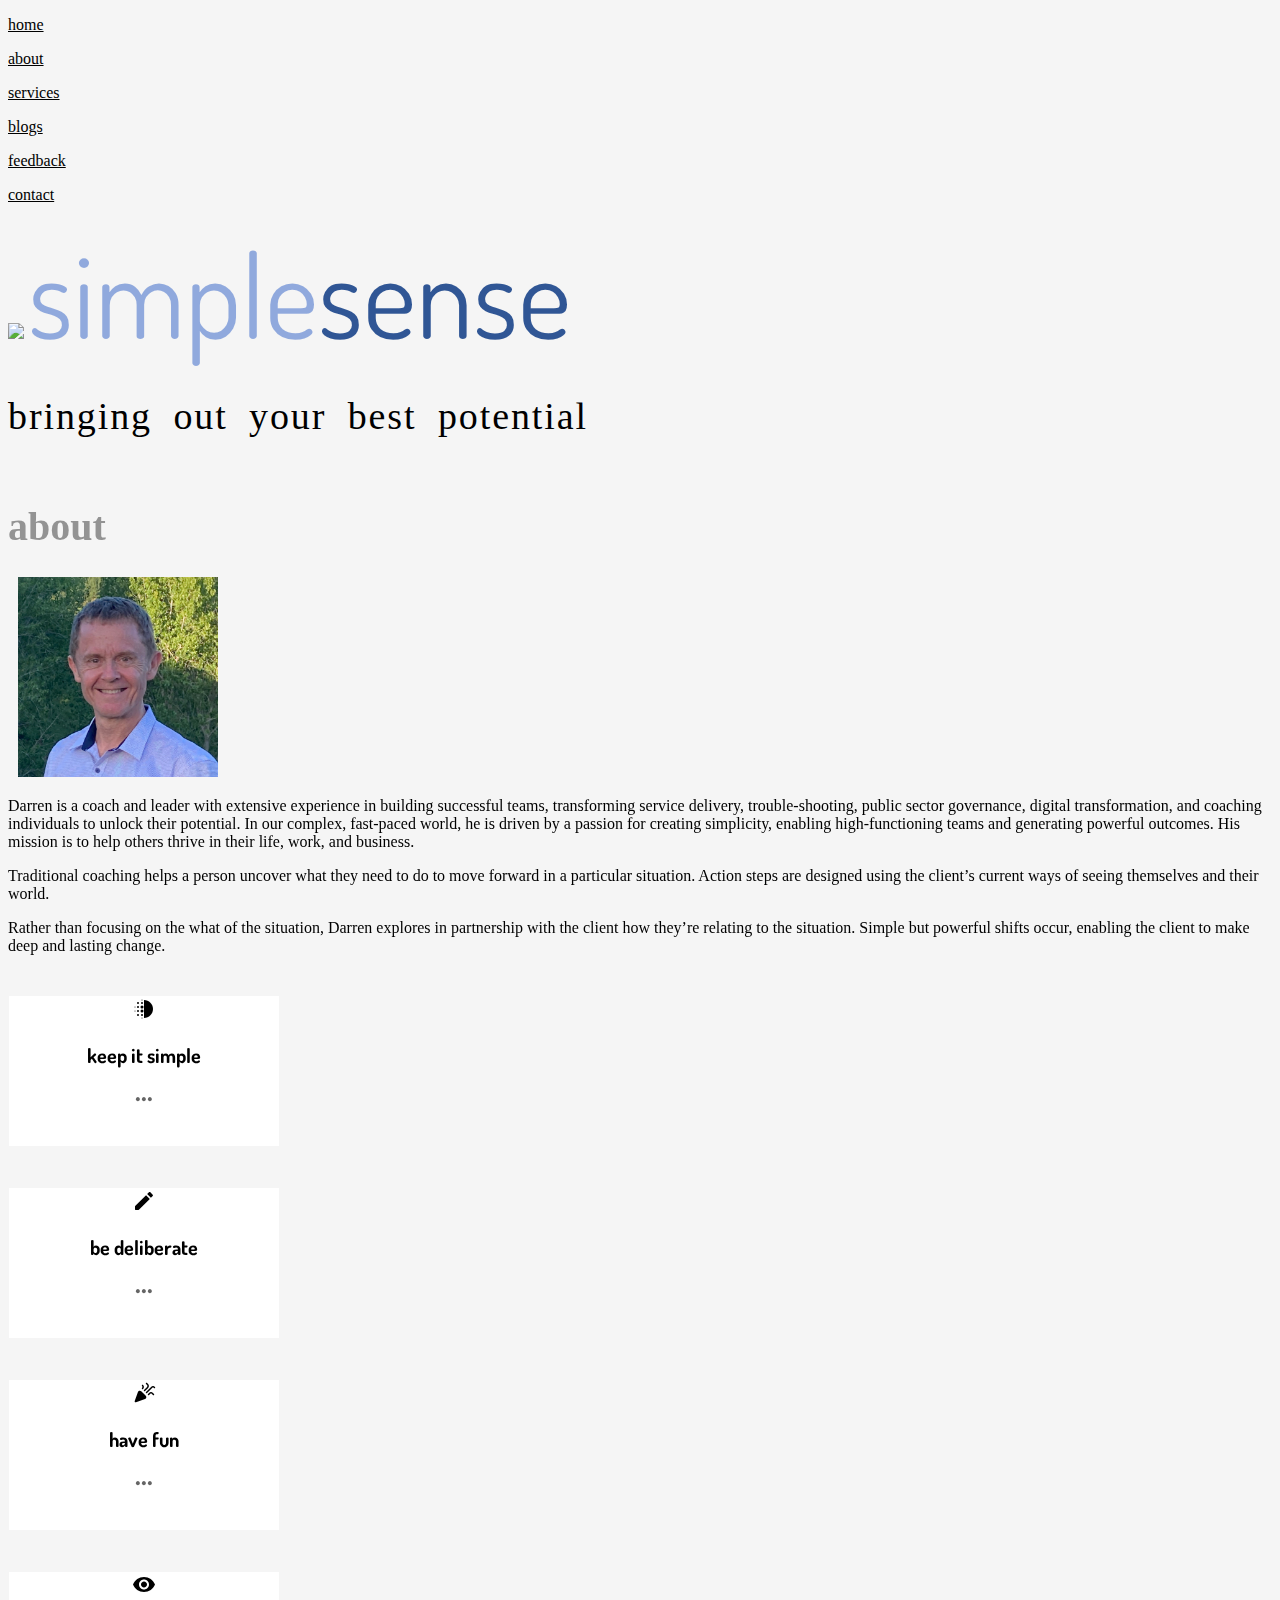
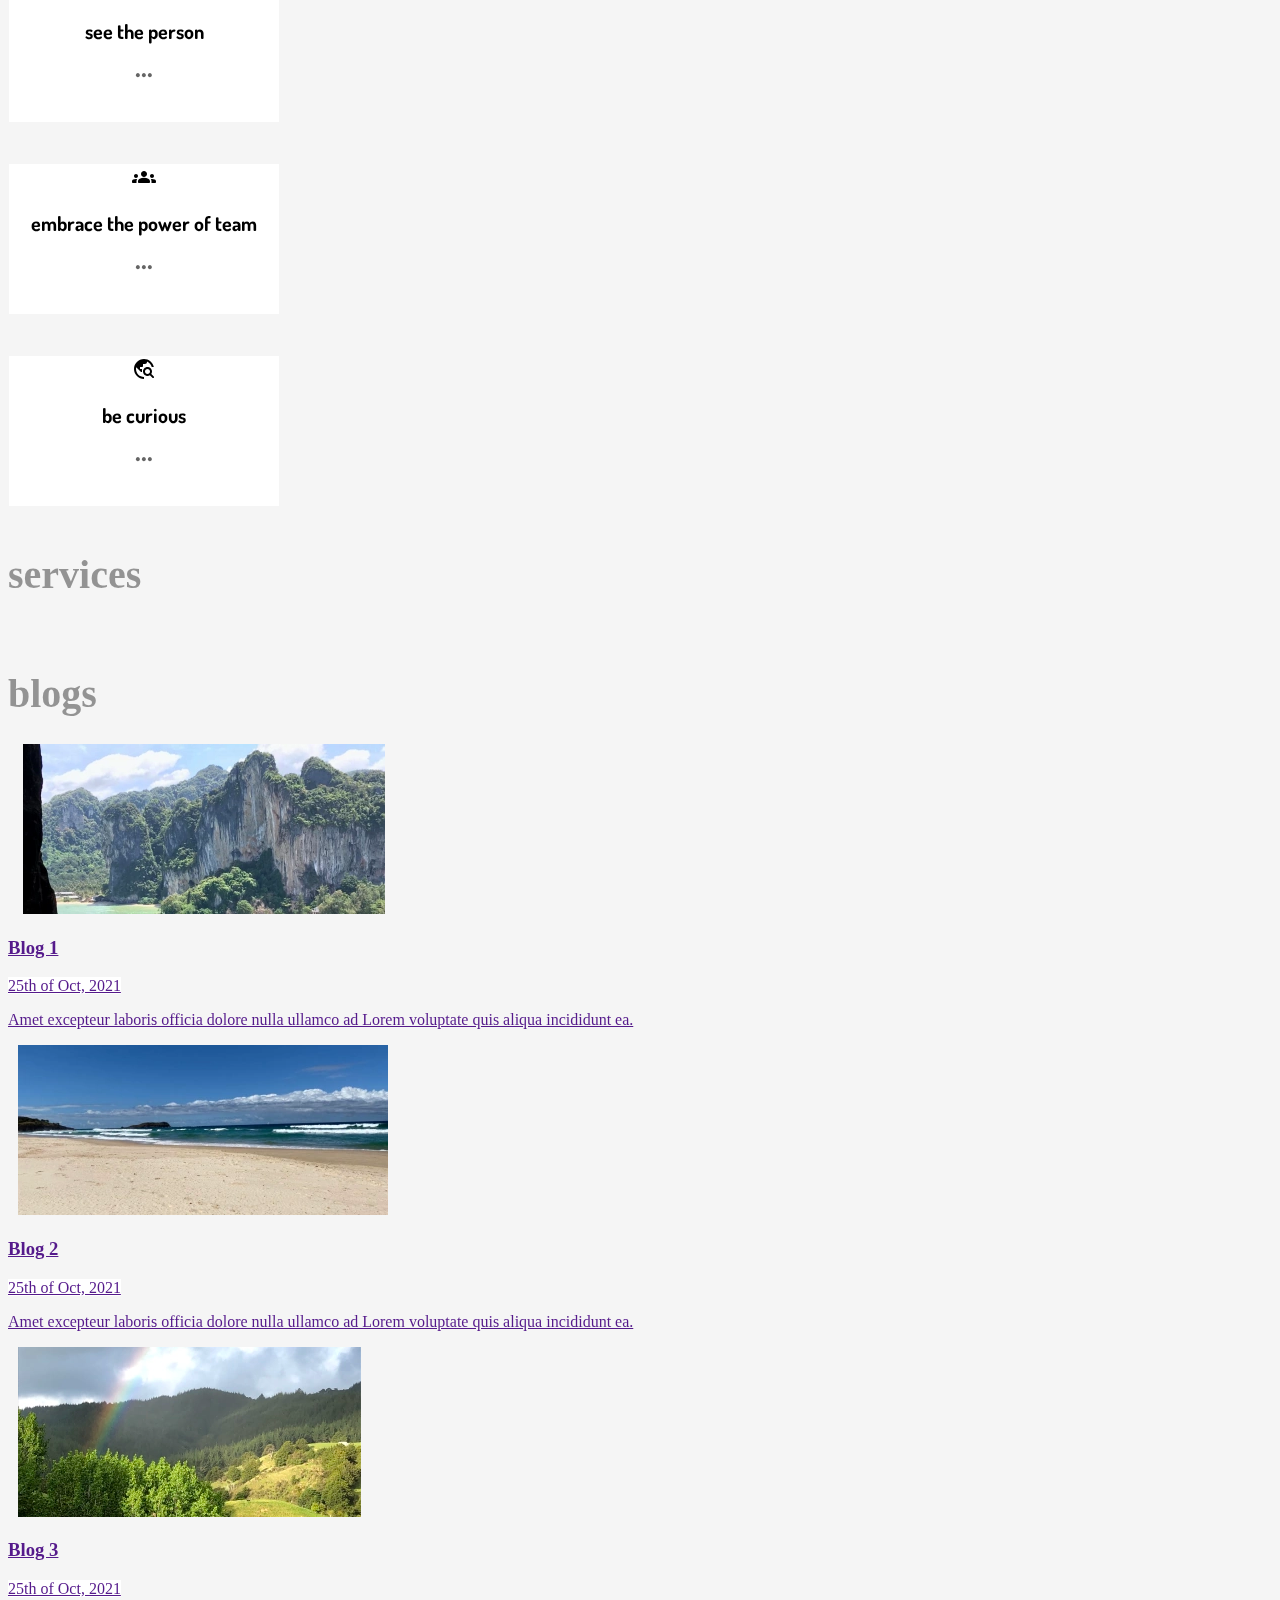
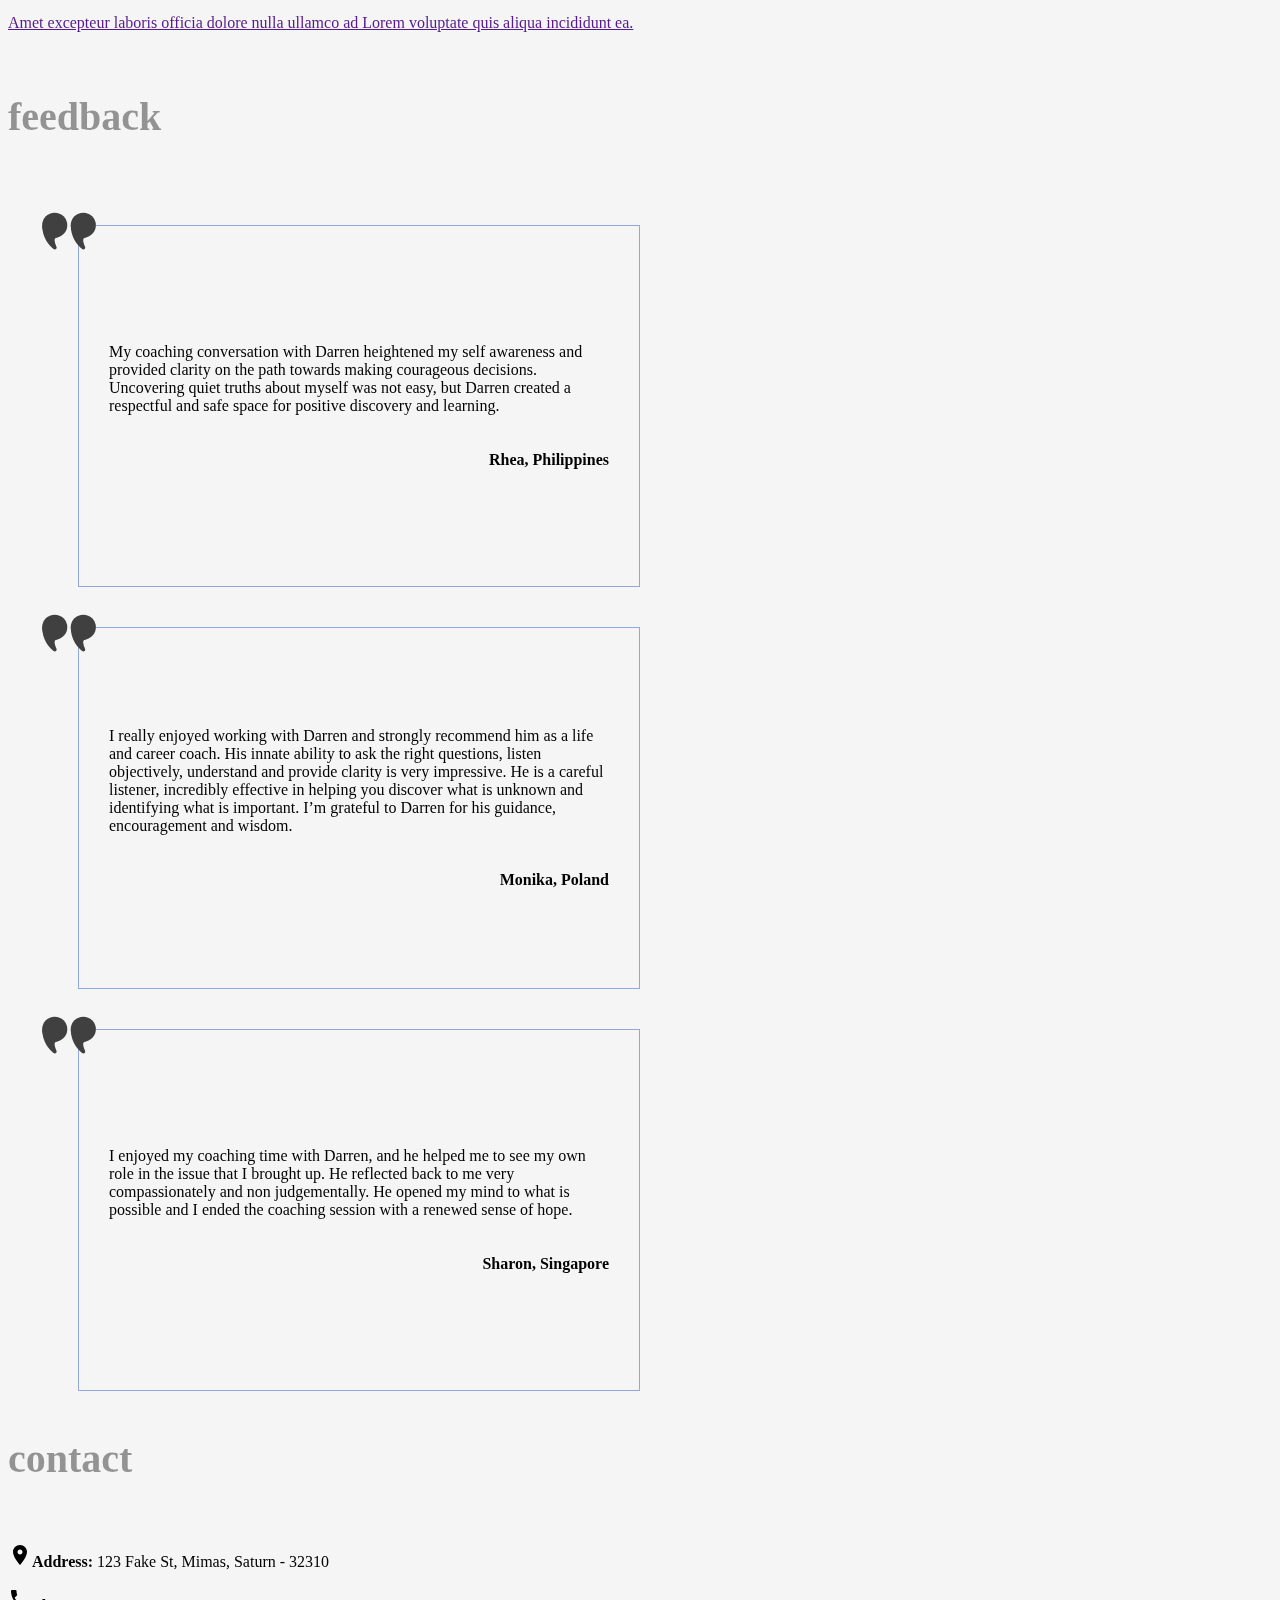
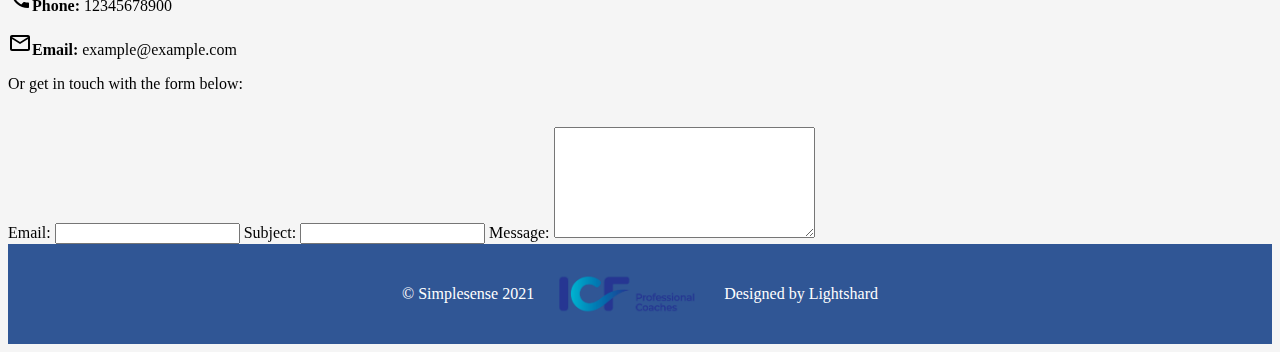
==== index.html @ 7c250e41 "Added site footer" ====
<!DOCTYPE html>
<html>
  <head>
    <meta charset="UTF-8">
    <title>Simplesense</title>
    <meta property="og:title" content="Simplesense">
    <meta property="og:site_name" content="Simplesense">
    <meta name="description" content="bringing out your best potential">
    <meta property="og:description" content="bringing out your best potential">
    <meta name="author" content="Gigabyte5671">
    <meta property="og:type" content="website">
    <meta name="twitter:card" content="summary_large_image">
    <meta property="og:image" content="cover.webp">
    <meta name="twitter:image:alt" content="site cover image">
    <meta name="theme-color" content="#2D2D2D">
    <meta name="viewport" content="width=device-width, initial-scale=1.0">
    <link rel="shortcut icon" href="assets/icons/image_white_24dp.svg">
    <link rel="stylesheet" href="https://gigabyte5671.github.io/lightshard/css/lightshard.css">
    <link rel="stylesheet" href="index.css">

    <link rel="preconnect" href="https://fonts.googleapis.com">
    <link rel="preconnect" href="https://fonts.gstatic.com" crossorigin>
    <link href="https://fonts.googleapis.com/css2?family=Dosis:wght@700&display=swap" rel="stylesheet">

    <script type="text/javascript" src="https://gigabyte5671.github.io/lightshard/lib/lightshard.js" defer></script>
    <script type="text/javascript" src="assets/data/site_data.js" defer></script>
    <script type="text/javascript" src="index.js" defer></script>
  </head>
  
  <body>
    <nav>
      <background></background>
      <site_logo><a href="" title="simplesense"><site_logo_image><img src="assets/icons/image_white_24dp.svg" draggable="false"></site_logo_image></a></site_logo>
      <navtable>
        <navlinks>
          <a href="#home" class="active" onclick="navlinks(event)"><p>home</p></a>
          <a href="#about" onclick="navlinks(event)"><p>about</p></a>
          <a href="#services" onclick="navlinks(event)"><p>services</p></a>
          <a href="#blog" onclick="navlinks(event)"><p>blogs</p></a>
          <a href="#feedback" onclick="navlinks(event)"><p>feedback</p></a>
          <a href="#contact" onclick="navlinks(event)"><p>contact</p></a>
        </navlinks>
      </navtable>
    </nav>

    <landing id="home">
      <landing_inner>
        <landing_background>
          <img src="assets/images/background-8.jpg" draggable="false">
        </landing_background>
        <landing_image></landing_image>
        <landing_title>simplesense</landing_title>
        <landing_subtitle class="nobefore">
          <p>bringing</p><p>out</p><p>your</p><p>best</p><p>potential</p>
        </landing_subtitle>
        <a href="#about" class="landing_down_arrow"></a>
      </landing_inner>
    </landing>

    <main id="main">


      <section id="about">
        <h1>about</h1>
        <horizontal_accent></horizontal_accent>
        <section_inner>
          <img src="assets/images/pic_1-square.jpg" draggable="false" class="round" style="width: 200px;aspect-ratio: 1;">
          <content_left>
            <p>Darren is a coach and leader with extensive experience in building successful teams, transforming service delivery, trouble-shooting, public sector governance, digital transformation, and coaching individuals to unlock their potential. In our complex, fast-paced world, he is driven by a passion for creating simplicity, enabling high-functioning teams and generating powerful outcomes. His mission is to help others thrive in their life, work, and business.</p>
            <p>Traditional coaching helps a person uncover what they need to do to move forward in a particular situation. Action steps are designed using the client’s current ways of seeing themselves and their world.</p>
            <p>Rather than focusing on the what of the situation, Darren explores in partnership with the client how they’re relating to the situation. Simple but powerful shifts occur, enabling the client to make deep and lasting change.</p>
          </content_left>
          <content_center>
            <horizontal style="flex-wrap: wrap;justify-content: center;">
              <mantra>
                <background></background>
                <mantra_inner>
                  <img src="assets/icons/deblur_black_24dp.svg" draggable="false">
                  <p>keep it simple</p>
                  <p>simplicity is the ultimate sophistication</p>
                </mantra_inner>
              </mantra>
              <mantra>
                <background></background>
                <mantra_inner>
                  <img src="assets/icons/edit_black_24dp.svg" draggable="false">
                  <p>be deliberate</p>
                  <p>outcome follows intent</p>
                </mantra_inner>
              </mantra>
              <mantra>
                <background></background>
                <mantra_inner>
                  <img src="assets/icons/celebration_black_24dp.svg" draggable="false">
                  <p>have fun</p>
                  <p>life's an adventure, dive on in</p>
                </mantra_inner>
              </mantra>
              <mantra>
                <background></background>
                <mantra_inner>
                  <img src="assets/icons/visibility_black_24dp.svg" draggable="false">
                  <p>see the person</p>
                  <p>people are often more resourceful and capable than they think</p>
                </mantra_inner>
              </mantra>
              <mantra>
                <background></background>
                <mantra_inner>
                  <img src="assets/icons/groups_black_24dp.svg" draggable="false">
                  <p>embrace the power of team</p>
                  <p>the whole is greater than the sum of its parts</p>
                </mantra_inner>
              </mantra>
              <mantra>
                <background></background>
                <mantra_inner>
                  <img src="assets/icons/travel_explore_black_24dp.svg" draggable="false">
                  <p>be curious</p>
                  <p>an open heart and an open mind are powerful tools</p>
                </mantra_inner>
              </mantra>
            </horizontal>
          </content_center>
        </section_inner>
      </section>


      <section id="services">
        <h1>services</h1>
        <horizontal_accent></horizontal_accent>
        <section_inner>

        </section_inner>
      </section>


      <section id="blogs">
        <h1>blogs</h1>
        <horizontal_accent></horizontal_accent>
        <section_inner>
          <horizontal style="flex-wrap: wrap;justify-content: center;">
            <a href="" target="" rel="">
              <card>
                <img src="assets/images/blogs/blog-1-small.webp" draggable="false">
                <card_inner>
                  <h3>Blog 1</h3>
                  <info>25th of Oct, 2021</info>
                  <p>Amet excepteur laboris officia dolore nulla ullamco ad Lorem voluptate quis aliqua incididunt ea.</p>
                </card_inner>
              </card>
            </a>

            <a href="" target="" rel="">
              <card>
                <img src="assets/images/blogs/blog-2-small.webp" draggable="false">
                <card_inner>
                  <h3>Blog 2</h3>
                  <info>25th of Oct, 2021</info>
                  <p>Amet excepteur laboris officia dolore nulla ullamco ad Lorem voluptate quis aliqua incididunt ea.</p>
                </card_inner>
              </card>
            </a>
            
            <a href="" target="" rel="">
              <card>
                <img src="assets/images/blogs/blog-3-small.webp" draggable="false">
                <card_inner>
                  <h3>Blog 3</h3>
                  <info>25th of Oct, 2021</info>
                  <p>Amet excepteur laboris officia dolore nulla ullamco ad Lorem voluptate quis aliqua incididunt ea.</p>
                </card_inner>
              </card>
            </a>
          </horizontal>
        </section_inner>
      </section>



      <section id="feedback">
        <h1>feedback</h1>
        <horizontal_accent></horizontal_accent>
        <section_inner>
          <horizontal style="flex-wrap: wrap;justify-content: center;">
            <quote>
              <p>My coaching conversation with Darren heightened my self awareness and provided clarity on the path towards making courageous decisions. Uncovering quiet truths about myself was not easy, but Darren created a respectful and safe space for positive discovery and learning.</p>
              <p>Rhea, Philippines</p>
            </quote>
            <quote>
              <p>I really enjoyed working with Darren and strongly recommend him as a life and career coach. His innate ability to ask the right questions, listen objectively, understand and provide clarity is very impressive. He is a careful listener, incredibly effective in helping you discover what is unknown and identifying what is important. I’m grateful to Darren for his guidance, encouragement and wisdom.</p>
              <p>Monika, Poland</p>
            </quote>
            <quote>
              <p>I enjoyed my coaching time with Darren, and he helped me to see my own role in the issue that I brought up. He reflected back to me very compassionately and non judgementally. He opened my mind to what is possible and I ended the coaching session with a renewed sense of hope.</p>
              <p>Sharon, Singapore</p>
            </quote>
          </horizontal>
        </section_inner>
      </section>

      <section id="contact">
        <h1>contact</h1>
        <horizontal_accent></horizontal_accent>
        <section_inner>
          <content_left>
            <p><img src="assets/icons/location_on_black_24dp.svg" draggable="false"><b>Address: </b>123 Fake St, Mimas, Saturn - 32310</p>
            <p><img src="assets/icons/phone_black_24dp.svg" draggable="false"><b>Phone: </b>12345678900</p>
            <p><img src="assets/icons/email_black_24dp.svg" draggable="false"><b>Email: </b>example@example.com</p>
            <p>Or get in touch with the form below:</p>
            <br>
            <label for="email">Email:</label>
            <input type="text" id="email">
            <label for="subject">Subject:</label>
            <input type="text" id="subject">
            <label for="message">Message:</label>
            <textarea id="message" rows="7" cols="30"></textarea>
          </content_left>
        </section_inner>
      </section>


    </main>
    <footer>
      <p>&copy; Simplesense 2021</p>
      <img src="assets/images/ICF_PC_Horizontal_FullColor.png" draggable="false" width="150px" style="margin: 0px 20px 0px 20px;">
      <p>Designed by Lightshard</p>
    </footer>
  </body>
  
  
  <script src="lib/jquery.min.js"></script>
  <script> //Navigation Events
    function navlinks(event){
      $("navlinks").children().removeClass("active");
      $(event.target).addClass("active");
      /* if($(event.target).html() == "Home"){
        $("title").html("Dazza Coaching");
      }else{
        $("title").html($(event.target).html() + " | simple sense");
      } */
    }
    function navlinksDemo(event){
      $("#navlinksDemo").children().removeClass("active");
      $(event.target).addClass("active");
    }
  </script>
</html>
---- index.css ----
:root{
  --site_logo_expanded_width: var(--site_logo_collapsed_width);

  --accent_color: var(--ss_darkblue);

  --ss_lightblue: #90A9DD;
  --ss_lightblue_2: #4882E1;
  --ss_darkblue: #305695;

  --ls_nav_height: 70px;

  --ls_text_color: black;
}

html{
  /* background-image: url("assets/images/starscape.webp"); */
  background-color: #F5F5F5;
}

body{
  background: unset;
  overflow-x: hidden;
  overflow-y: auto;
}
main{
  position: relative;
  z-index: 2;
  display: flex;
  flex-direction: column;
  justify-content: flex-start;
  align-items: center;
  width: 100%;
  height: unset;
  backdrop-filter: blur(130px);
}
section{
  align-items: center;
  width: 100%;
}
section_inner{
  flex-direction: column;
  align-items: center;
  width: 100%;
  padding: 10px;
}
.logo{
  position: relative;
  display: block;
  width: 120px;
  height: 120px;
  margin: -120px 0px 0px 0px;
  opacity: 0.2;
}
h1{
  align-self: flex-start;
  color: var(--ls_text_color);
  font-size: 40px;
  opacity: 0.4;
}
h2{
  align-self: flex-start;
  font-size: 28px;
}


site_logo_image{
  background: linear-gradient(315deg, var(--ss_lightblue) 0%, transparent 100%);
  border-radius: 50%;
}
site_logo_image img{
  display: none;
}


nav{
  justify-content: center;
}
nav background{
  background-color: white;
}
navlinks a{
  color: black;
}
navlinks a::after{
  background-color: white;
}

/* landing_background{
  background: linear-gradient(180deg, white 0%, orange 40%, #ff6161 52%, lightblue 55%, #004eff 100%);
}
landing_background img{
  position: relative;
  z-index: 1;
  mix-blend-mode: multiply;
} */
landing_image{
  display: none;
}
/* landing_title{
  font-family: 'Space Mono', monospace;
  font-size: 500px;
  font-weight: 400;

  background-image: url("assets/images/blue_neon-initial.webp");
  background-size: cover;
  filter: drop-shadow(2px 4px 6px black);
} */
landing_title{
  color: white;
  font-size: 116px;
  /* font-weight: 500;
  font-weight: bold; */
  font-family: 'Dosis', 'Segoe UI', sans-serif;

  background: linear-gradient(90deg, var(--ss_lightblue) 0%, var(--ss_lightblue) 54%, var(--ss_darkblue) 54%, var(--ss_darkblue) 100%);
  background-clip: text;
  -webkit-background-clip: text;
  color: transparent;
}
landing_subtitle{
  display: flex;
  flex-direction: row;
  justify-content: space-between;
  align-items: center;
  width: 580px;
  margin-top: -10px;
}
landing_subtitle p{
  display: block;
  width: min-content;
  font-size: 38px;
  letter-spacing: 0.1ch;
}
.landing_down_arrow::after{
  background-color: white;
}


horizontal_accent{
  background: linear-gradient(90deg, var(--accent_color) 0%, var(--accent_color) 90%, transparent 100%);
  opacity: 0.4;
}


card{
  margin: 5px;
  border-color: var(--ss_lightblue);
}
card_inner{
  background-color: white;
}


mantra{
  position: relative;
  display: flex;
  flex-direction: column;
  justify-content: center;
  align-items: center;
  width: 250px;
  height: 150px;
  margin: 40px 0px 0px 10px;
  padding: 1px;
  background-color: #FFFFFF10;
  /* border: 1px solid var(--ss_lightblue); */
  border-radius: var(--ls_border_radius_larger);
}
mantra:before{
  content: "";
  position: absolute;
  z-index: 2;
  top: -9px;
  left: -11px;
  display: block;
  width: 30px;
  height: 30px;
  background-image: url(assets/icons/attachment_grey_24dp.svg);
  background-size: 100%;
  background-repeat: no-repeat;
  transform: rotate(75deg);
  user-select: none;
  pointer-events: none;

  display: none;
}
mantra background{
  background: linear-gradient(315deg, var(--ss_lightblue) 0%, transparent 100%);
  border-radius: var(--ls_border_radius_larger);
}
mantra_inner{
  position: relative;
  display: flex;
  flex-direction: column;
  justify-content: center;
  align-items: center;
  width: 100%;
  height: 100%;
  padding: 10px;
  background-color: white;
  border-radius: calc(var(--ls_border_radius_larger) - 1px);
}
mantra img{
  position: absolute;
  z-index: 2;
  top: 1px;
  display: block;
  width: 24px;
  height: 24px;
}
mantra p{
  text-align: center;
}
mantra p:nth-child(2){
  position: relative;
  display: flex;
  justify-content: center;
  align-items: center;
  justify-self: flex-start;
  font-size: 20px;
  font-family: 'Dosis', 'Segoe UI', sans-serif;
  font-weight: bold;
  transition: var(--ls_anim_duration_short) ease all;
}
mantra p:nth-child(2)::after{
  content: "...";
  position: absolute;
  bottom: -40px;
  font-size: 30px;
  font-family: inherit;
  transition: inherit;
  opacity: 0.6;
}
mantra p:nth-child(3){
  max-height: 0px;
  transition: var(--ls_anim_duration_medium) ease all;
  overflow: hidden;
}
mantra:hover p:nth-child(2)::after{
  opacity: 0;
}
mantra:hover p:nth-child(3){
  max-height: 100%;
}


quote{
  position: relative;
  display: flex;
  flex-direction: column;
  justify-content: center;
  align-items: flex-start;
  width: 500px;
  height: 300px;
  margin: 40px 0px 0px 70px;
  padding: 30px;
  background-color: #FFFFFF10;
  border: 1px solid var(--ss_lightblue);
  border-radius: var(--ls_border_radius_larger);
}
quote:before{
  content: "";
  position: absolute;
  top: -30px;
  left: -45px;
  display: block;
  width: 70px;
  height: 70px;
  background-image: url(assets/icons/quote_grey.svg);
  background-size: 100%;
  background-repeat: no-repeat;
  transform: rotateY(180deg);
  user-select: none;
  pointer-events: none;
}
quote p{

}
quote p:nth-child(2){
  align-self: flex-end;
  margin-top: 20px;
  font-weight: bold;
}






footer{
  display: flex;
  flex-direction: row;
  justify-content: center;
  align-items: center;
  width: 100%;
  height: 100px;
  margin: 0px;
  background-color: var(--ss_darkblue);
  color: white;
}
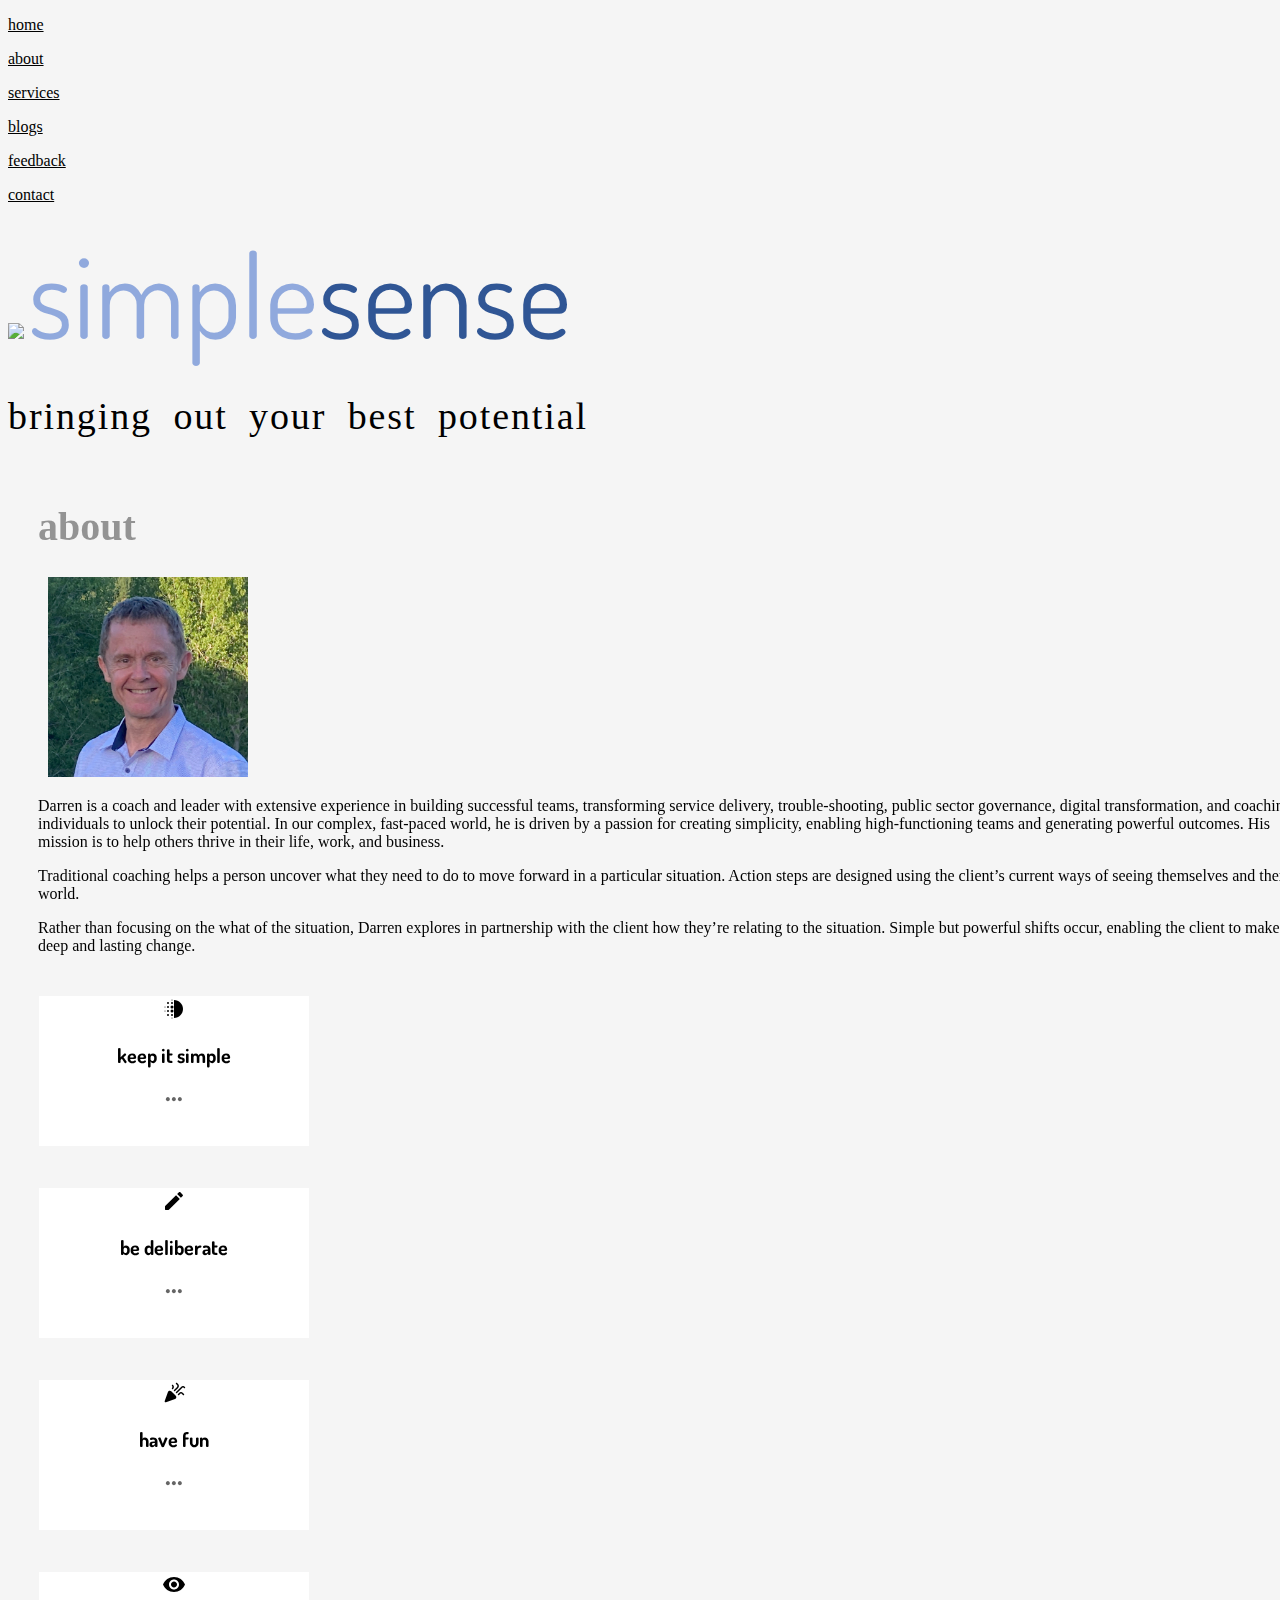
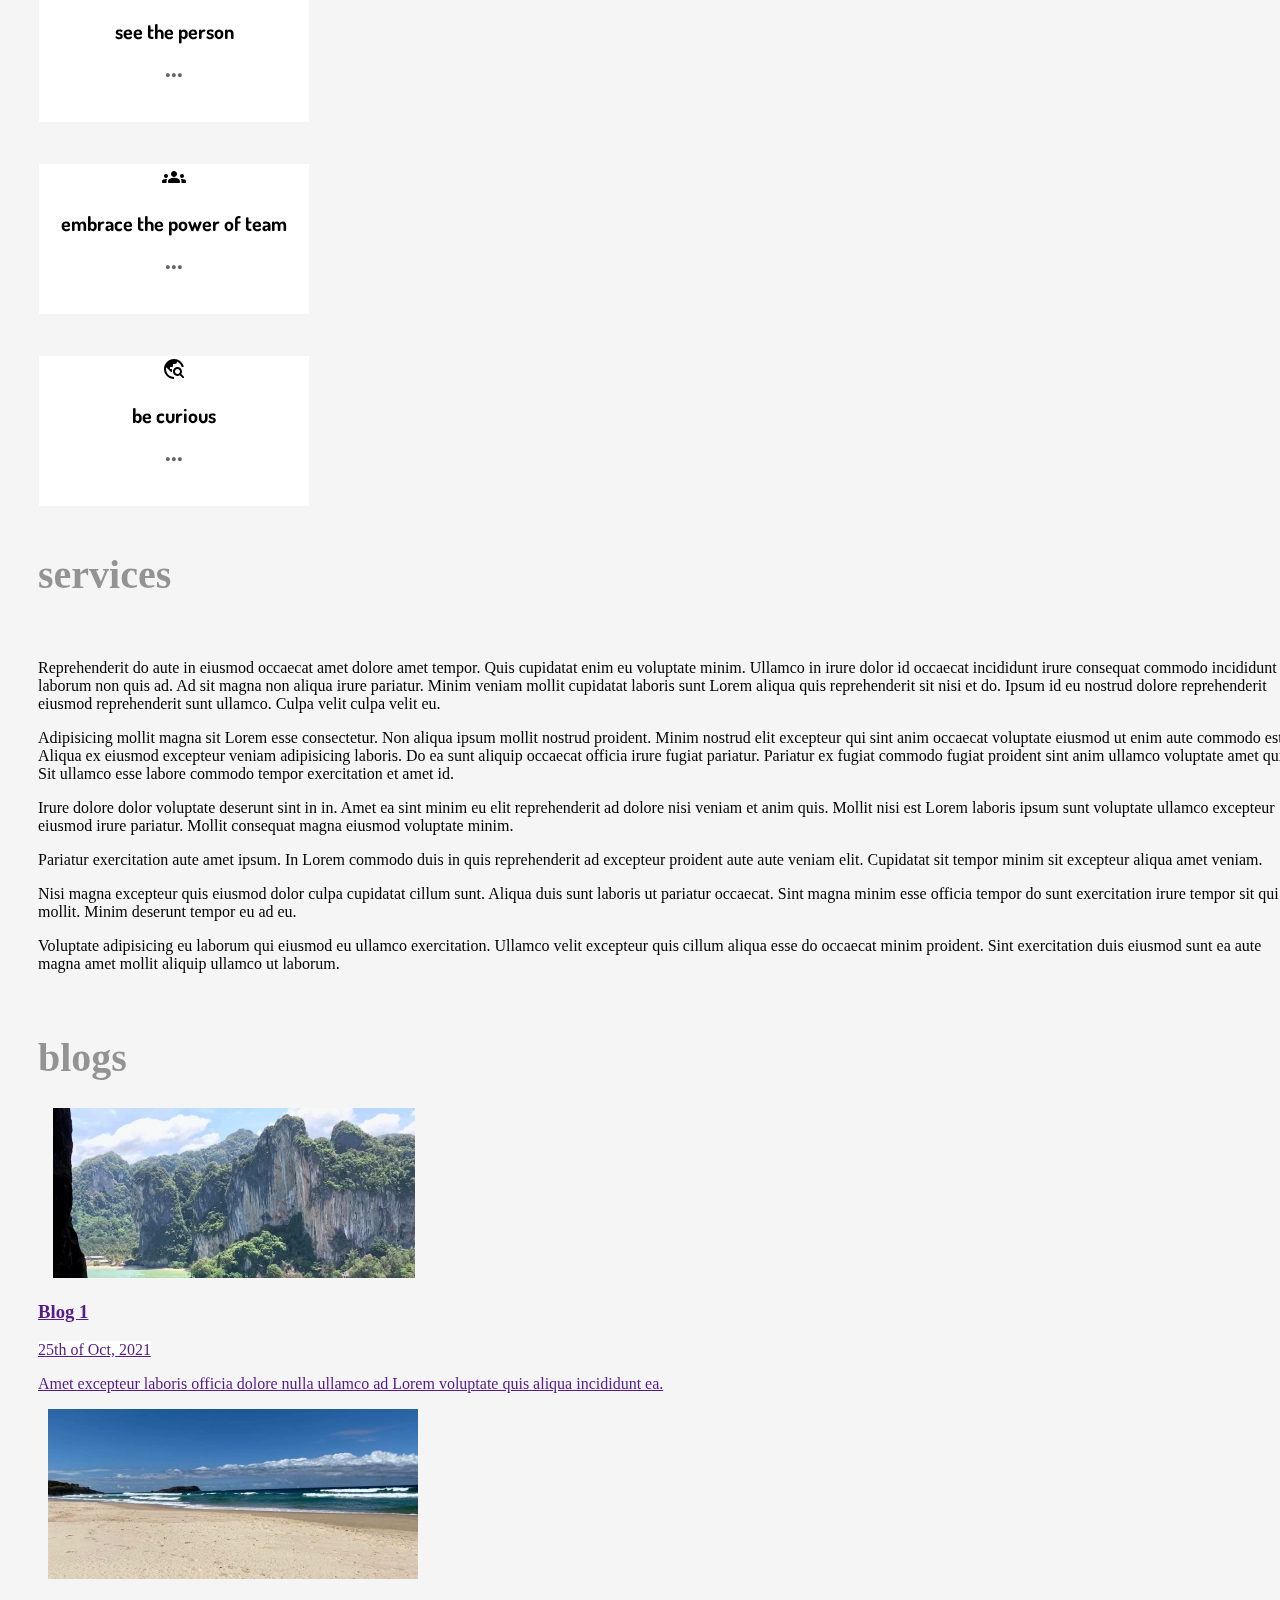
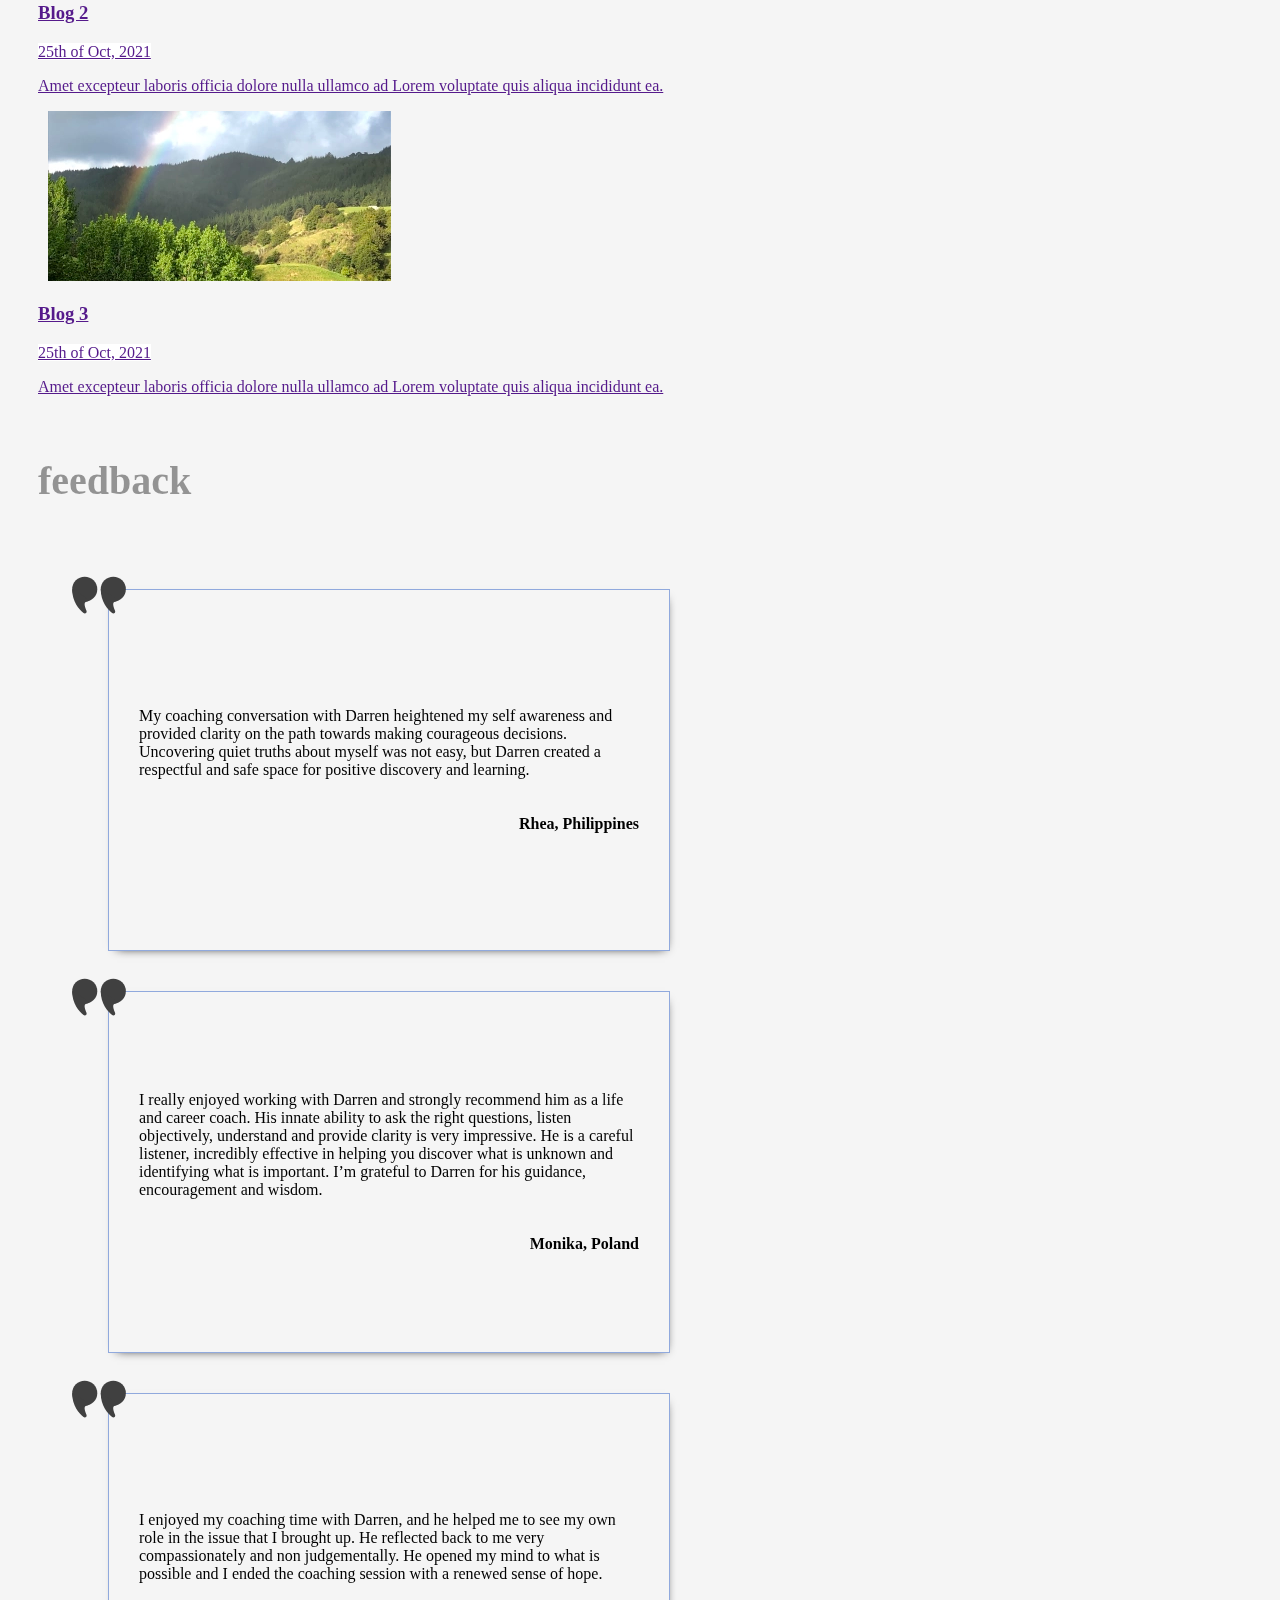
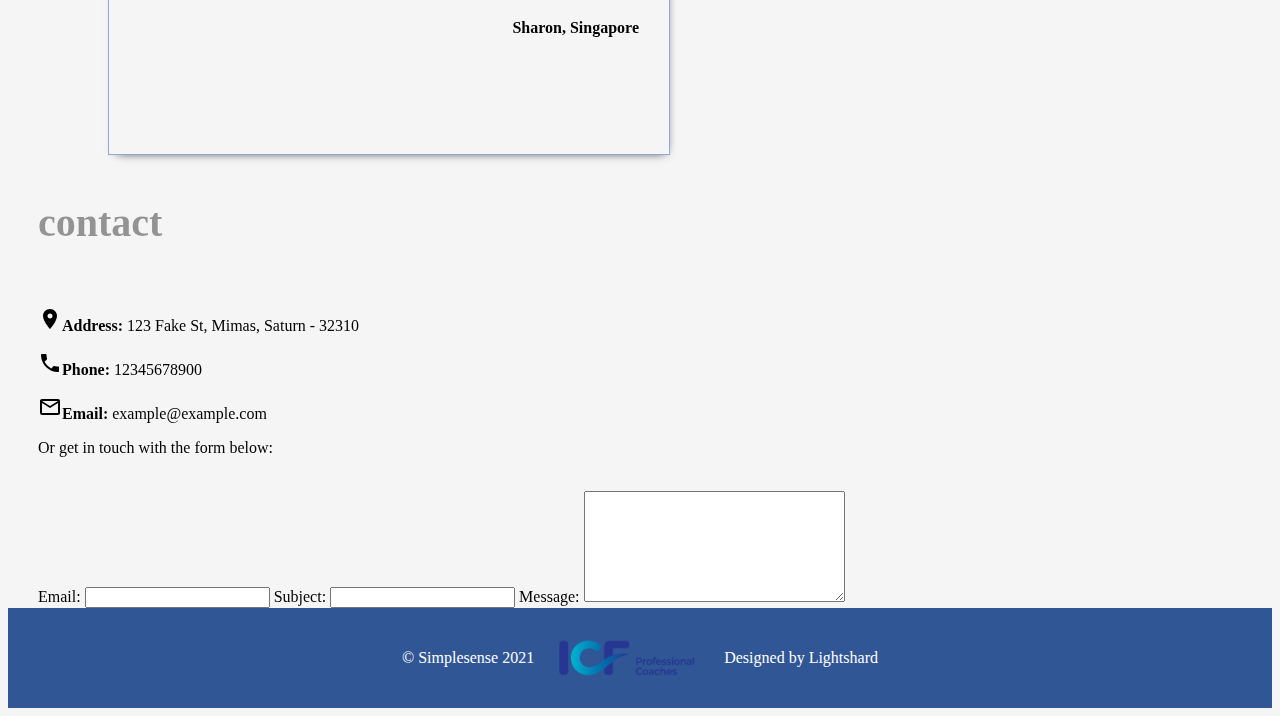
==== commit 4ddfb5d0: "Update index.html" ====
--- a/index.html
+++ b/index.html
@@ -130,6 +130,15 @@
         <h1>services</h1>
         <horizontal_accent></horizontal_accent>
         <section_inner>
+
+          <content_left>
+            <p>Reprehenderit do aute in eiusmod occaecat amet dolore amet tempor. Quis cupidatat enim eu voluptate minim. Ullamco in irure dolor id occaecat incididunt irure consequat commodo incididunt laborum non quis ad. Ad sit magna non aliqua irure pariatur. Minim veniam mollit cupidatat laboris sunt Lorem aliqua quis reprehenderit sit nisi et do. Ipsum id eu nostrud dolore reprehenderit eiusmod reprehenderit sunt ullamco. Culpa velit culpa velit eu.</p>
+            <p>Adipisicing mollit magna sit Lorem esse consectetur. Non aliqua ipsum mollit nostrud proident. Minim nostrud elit excepteur qui sint anim occaecat voluptate eiusmod ut enim aute commodo est. Aliqua ex eiusmod excepteur veniam adipisicing laboris. Do ea sunt aliquip occaecat officia irure fugiat pariatur. Pariatur ex fugiat commodo fugiat proident sint anim ullamco voluptate amet quis. Sit ullamco esse labore commodo tempor exercitation et amet id.</p>
+            <p>Irure dolore dolor voluptate deserunt sint in in. Amet ea sint minim eu elit reprehenderit ad dolore nisi veniam et anim quis. Mollit nisi est Lorem laboris ipsum sunt voluptate ullamco excepteur eiusmod irure pariatur. Mollit consequat magna eiusmod voluptate minim.</p>
+            <p>Pariatur exercitation aute amet ipsum. In Lorem commodo duis in quis reprehenderit ad excepteur proident aute aute veniam elit. Cupidatat sit tempor minim sit excepteur aliqua amet veniam.</p>
+            <p>Nisi magna excepteur quis eiusmod dolor culpa cupidatat cillum sunt. Aliqua duis sunt laboris ut pariatur occaecat. Sint magna minim esse officia tempor do sunt exercitation irure tempor sit qui mollit. Minim deserunt tempor eu ad eu.</p>
+            <p>Voluptate adipisicing eu laborum qui eiusmod eu ullamco exercitation. Ullamco velit excepteur quis cillum aliqua esse do occaecat minim proident. Sint exercitation duis eiusmod sunt ea aute magna amet mollit aliquip ullamco ut laborum.</p>
+          </content_left>
 
         </section_inner>
       </section>
--- a/index.css
+++ b/index.css
@@ -31,6 +31,8 @@
   align-items: center;
   width: 100%;
   height: unset;
+  padding-right: 30px;
+  padding-left: 30px;
   backdrop-filter: blur(130px);
 }
 section{
@@ -256,6 +258,7 @@
   background-color: #FFFFFF10;
   border: 1px solid var(--ss_lightblue);
   border-radius: var(--ls_border_radius_larger);
+  box-shadow: 2px 4px 10px -7px black;
 }
 quote:before{
   content: "";
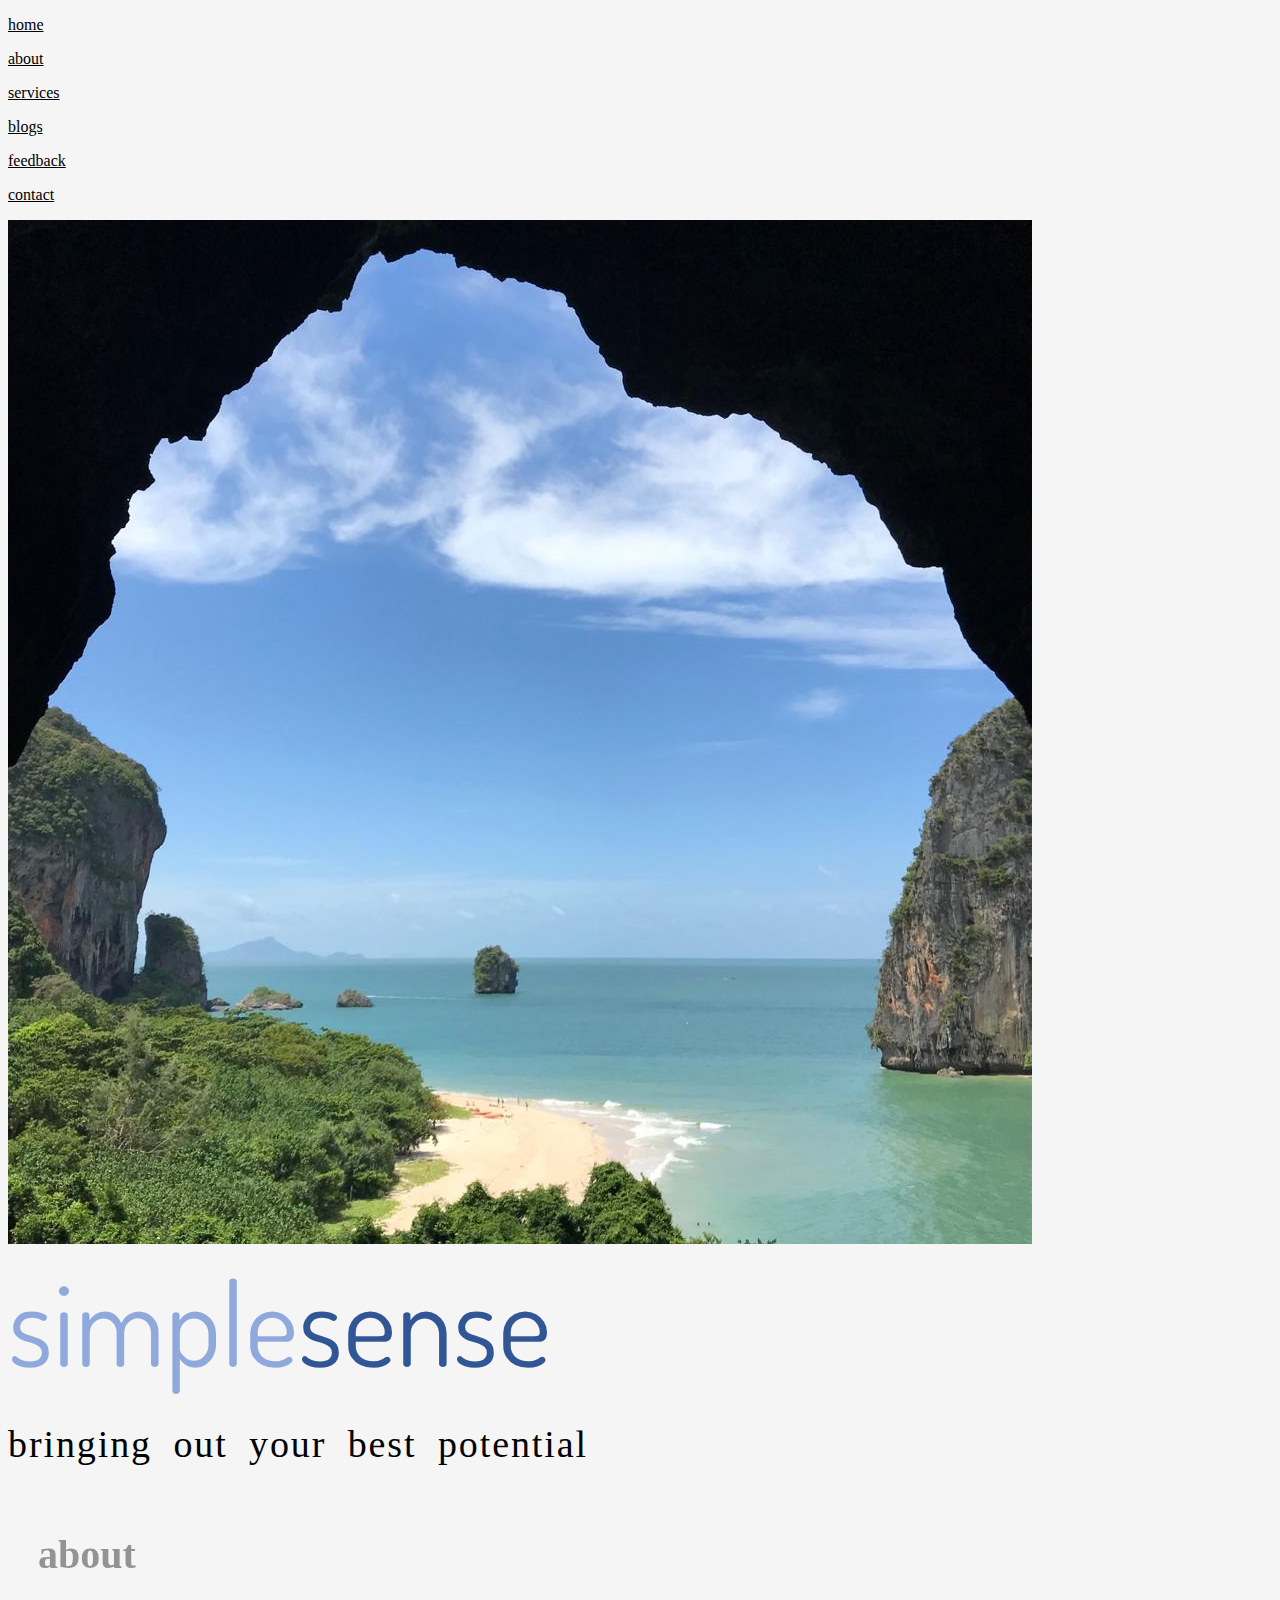
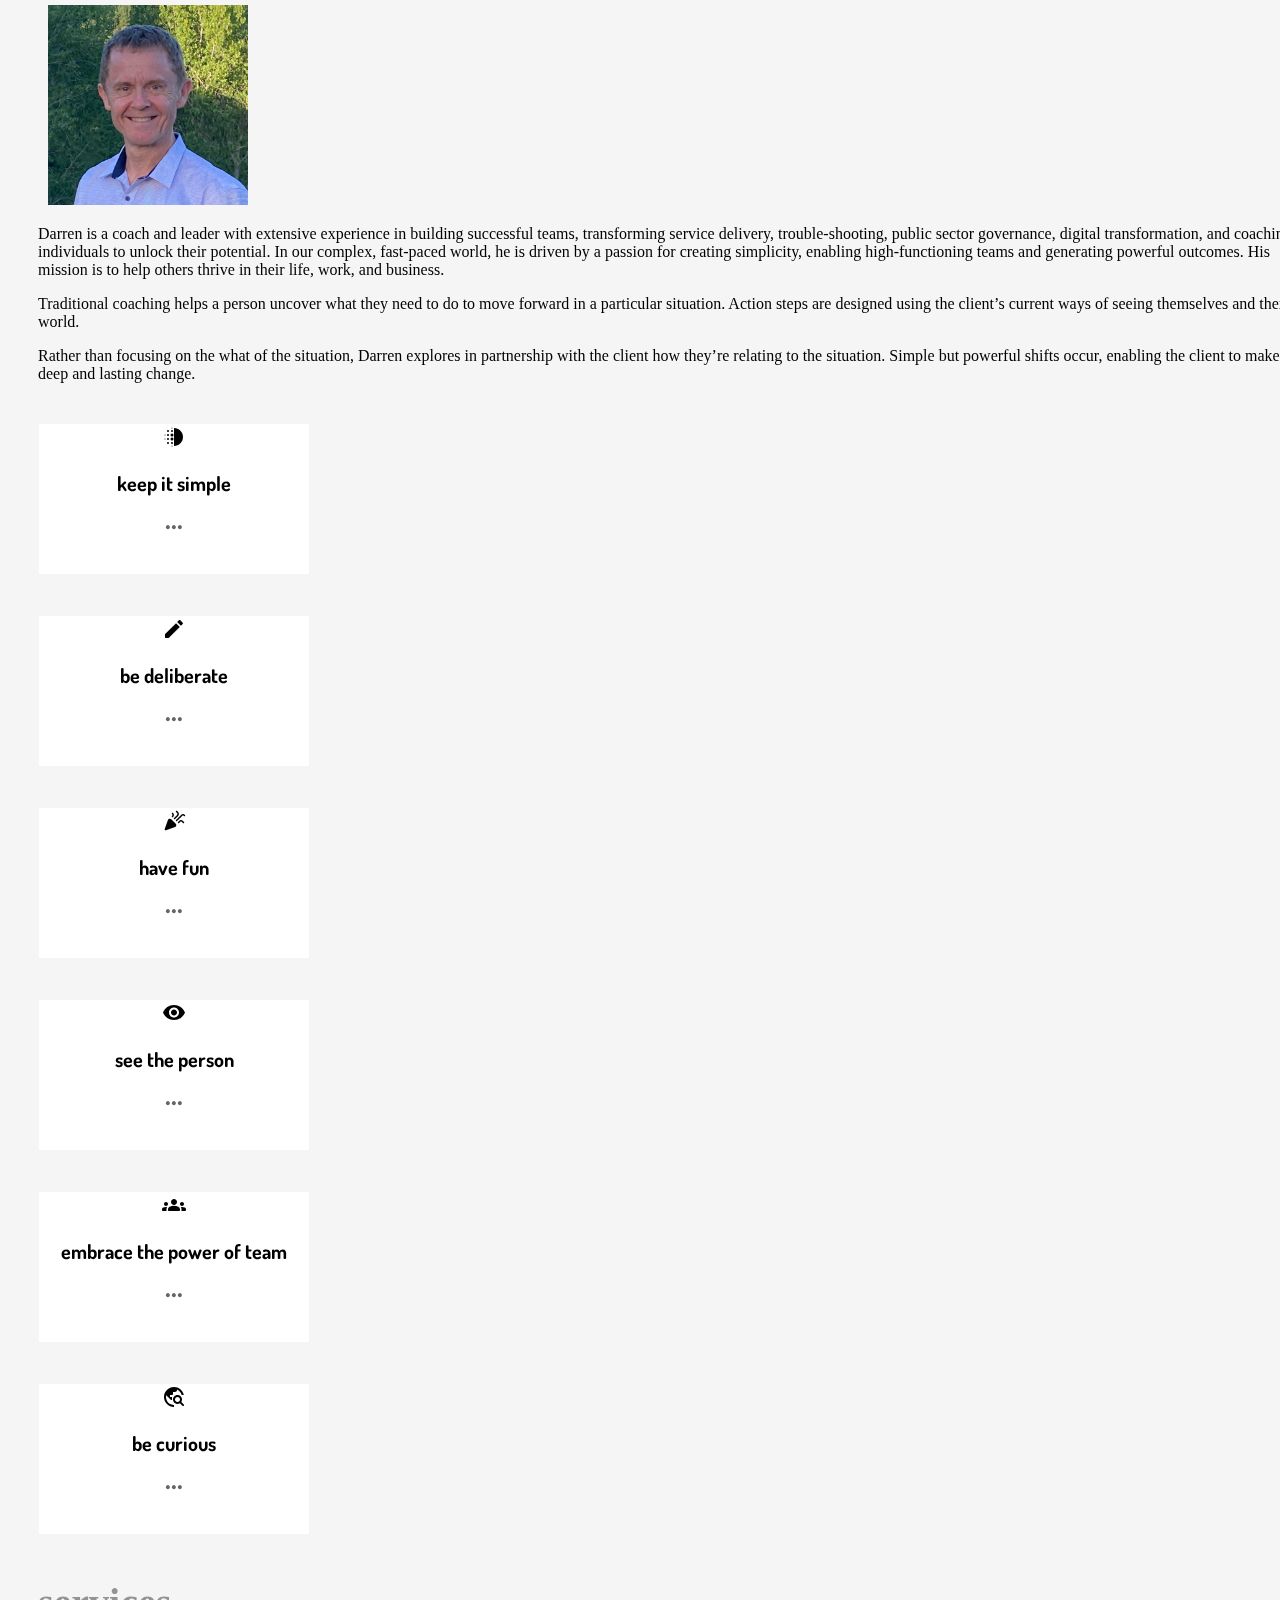
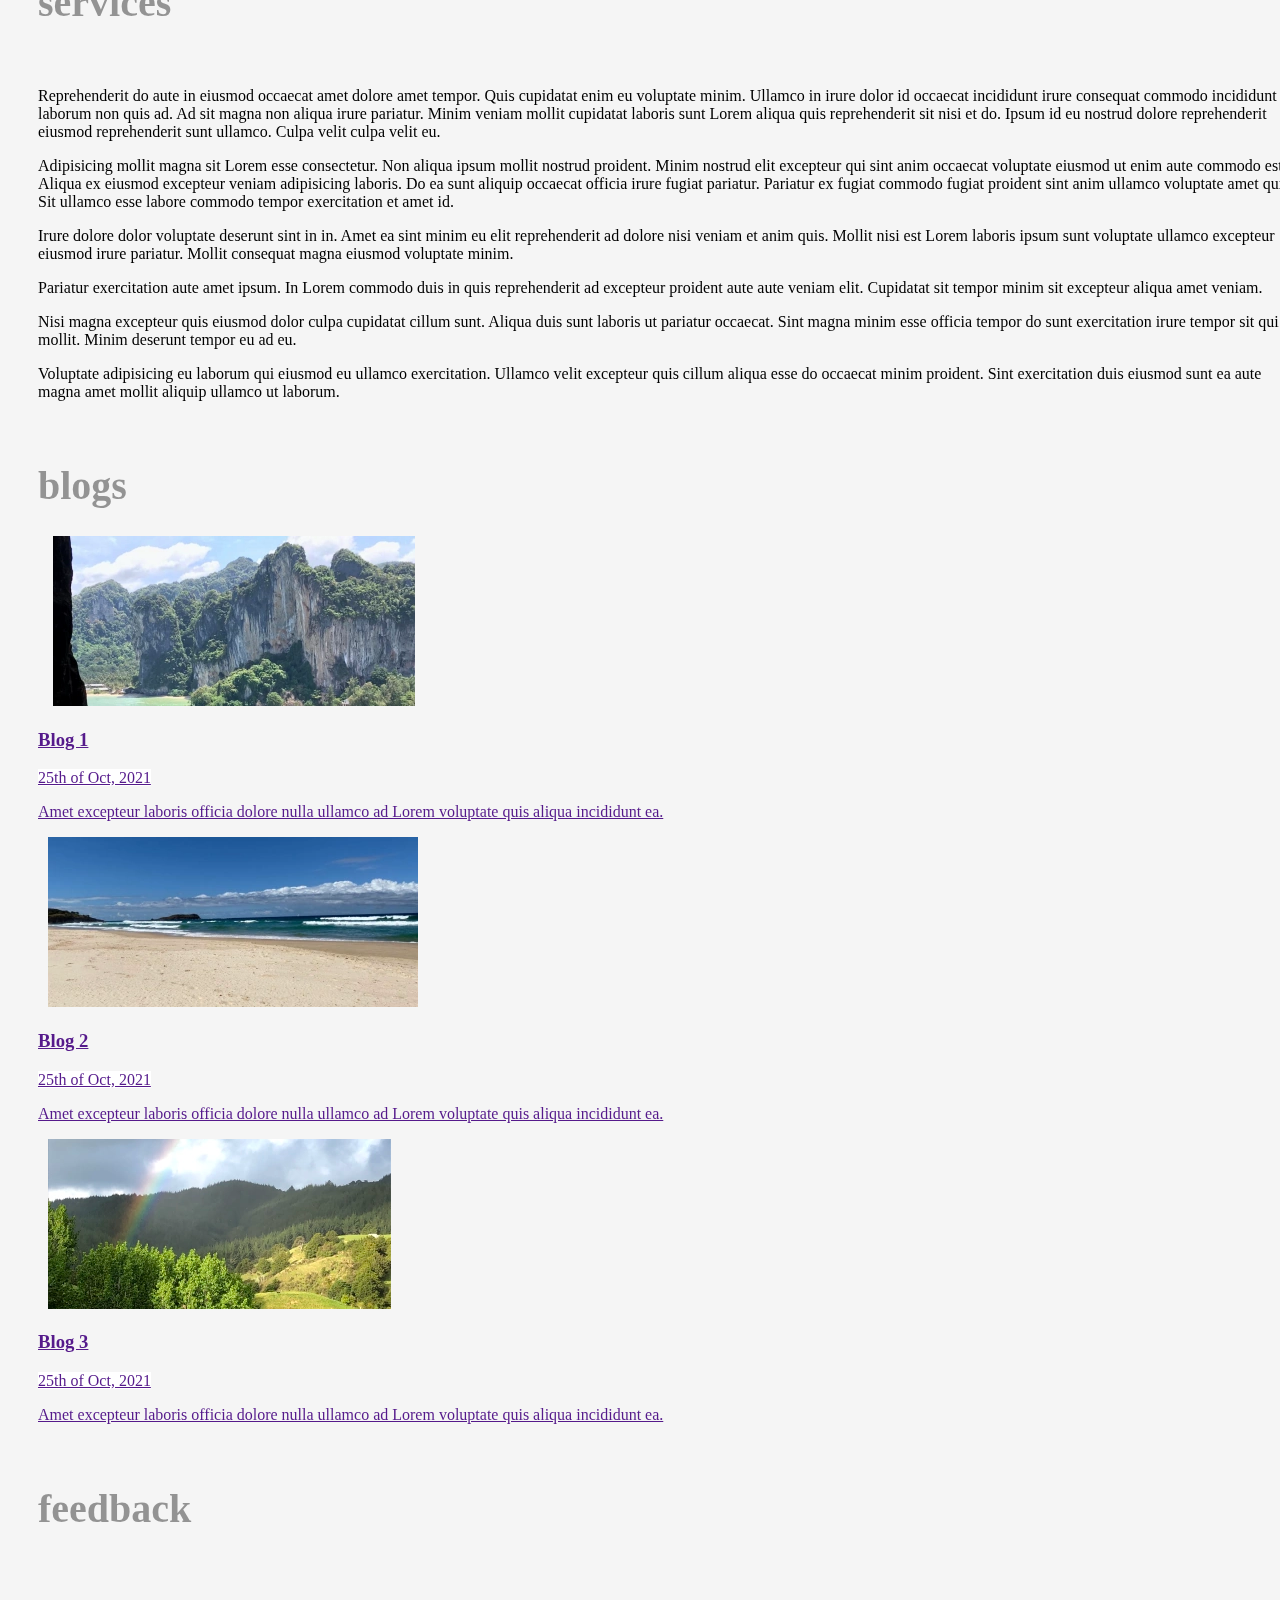
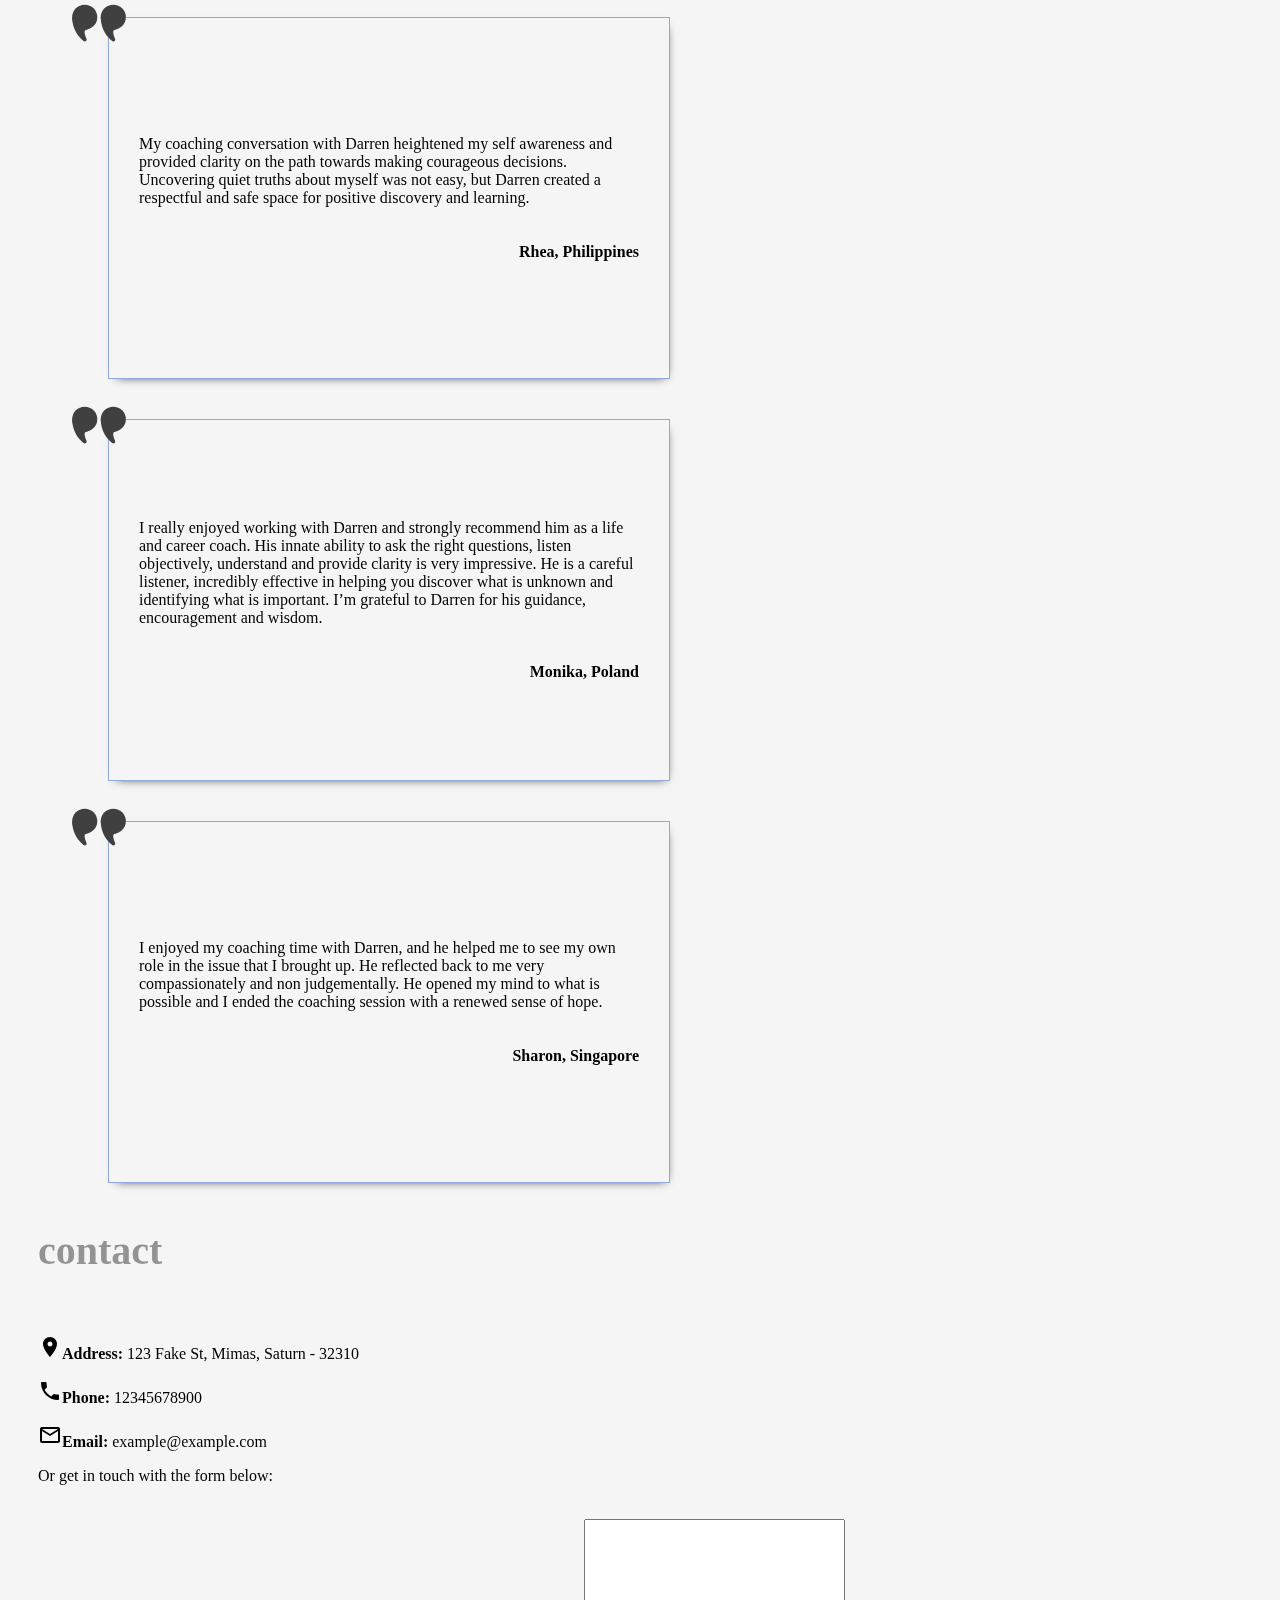
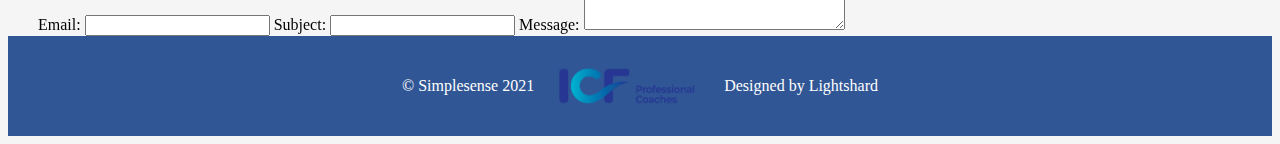
==== commit fd798c1b: "Update index.html" ====
--- a/index.html
+++ b/index.html
@@ -46,7 +46,7 @@
     <landing id="home">
       <landing_inner>
         <landing_background>
-          <img src="assets/images/background-8.jpg" draggable="false">
+          <img src="assets/images/background-8.JPG" draggable="false">
         </landing_background>
         <landing_image></landing_image>
         <landing_title>simplesense</landing_title>
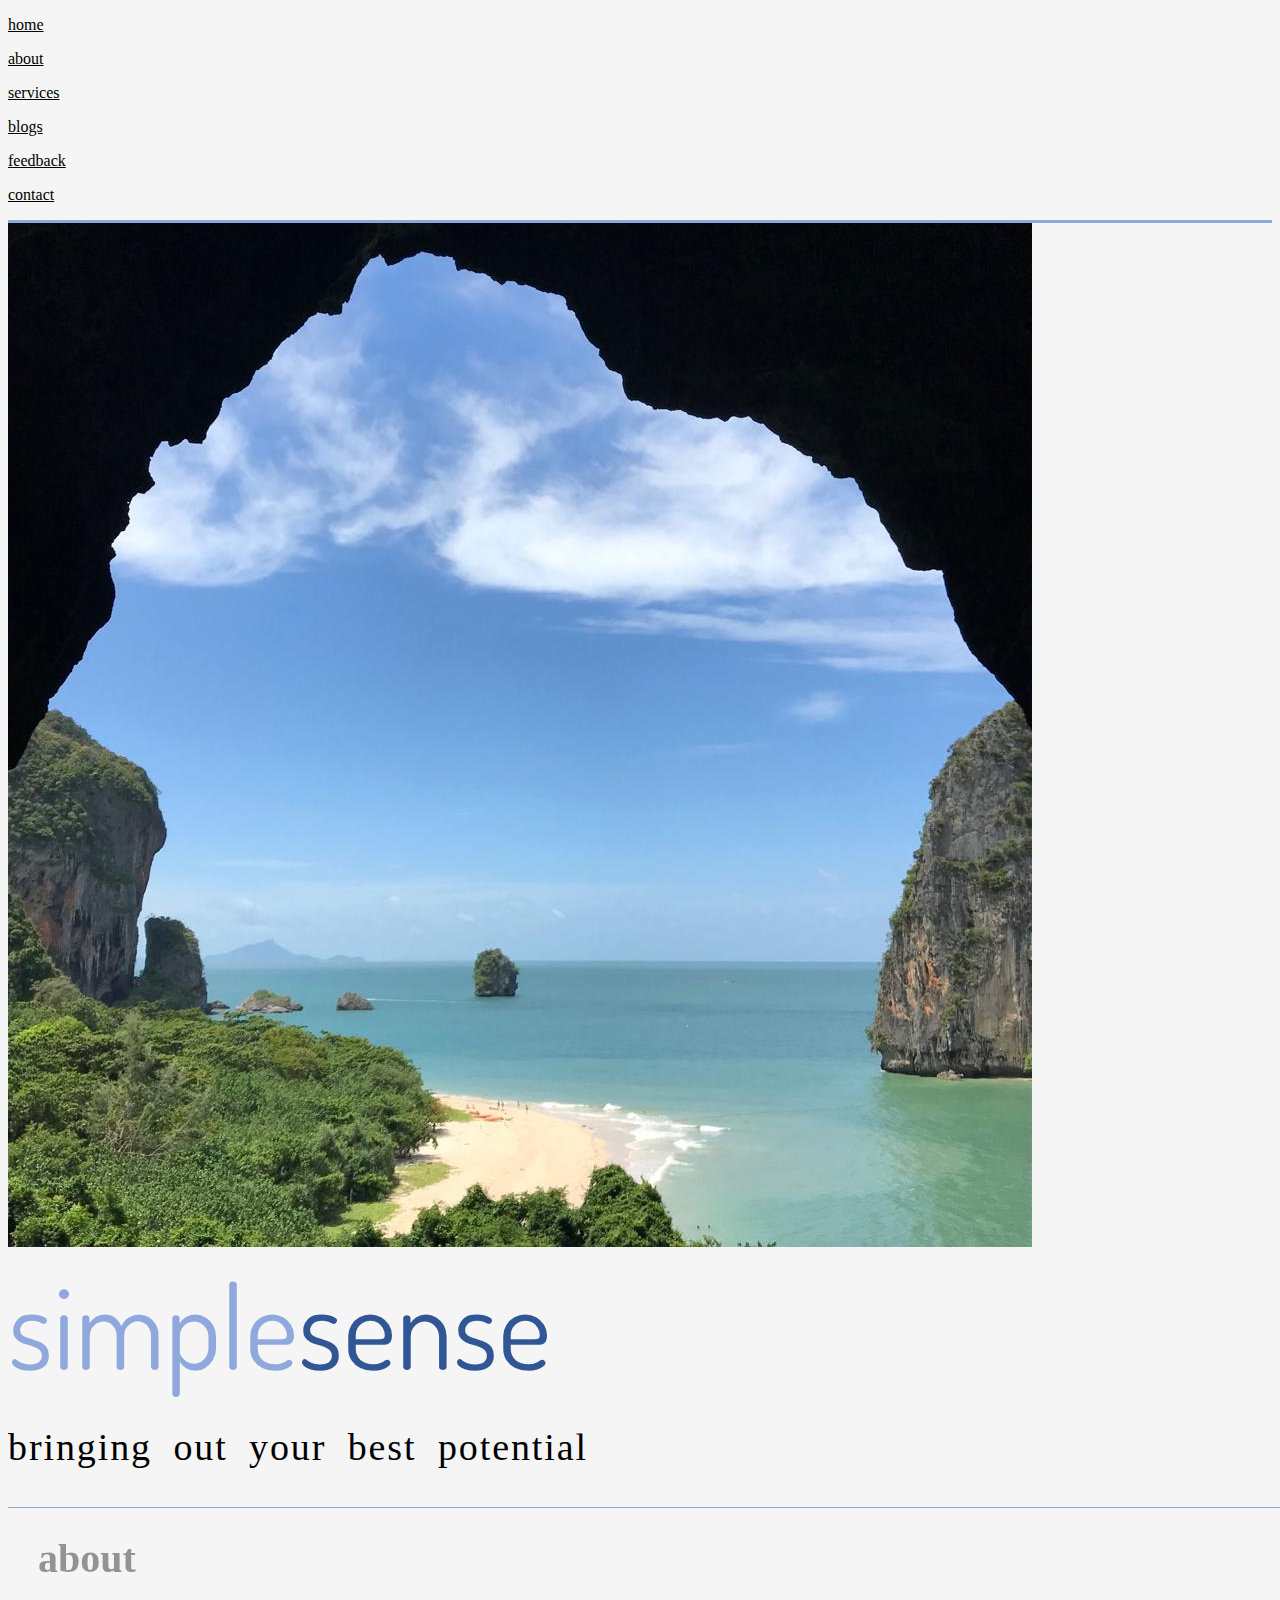
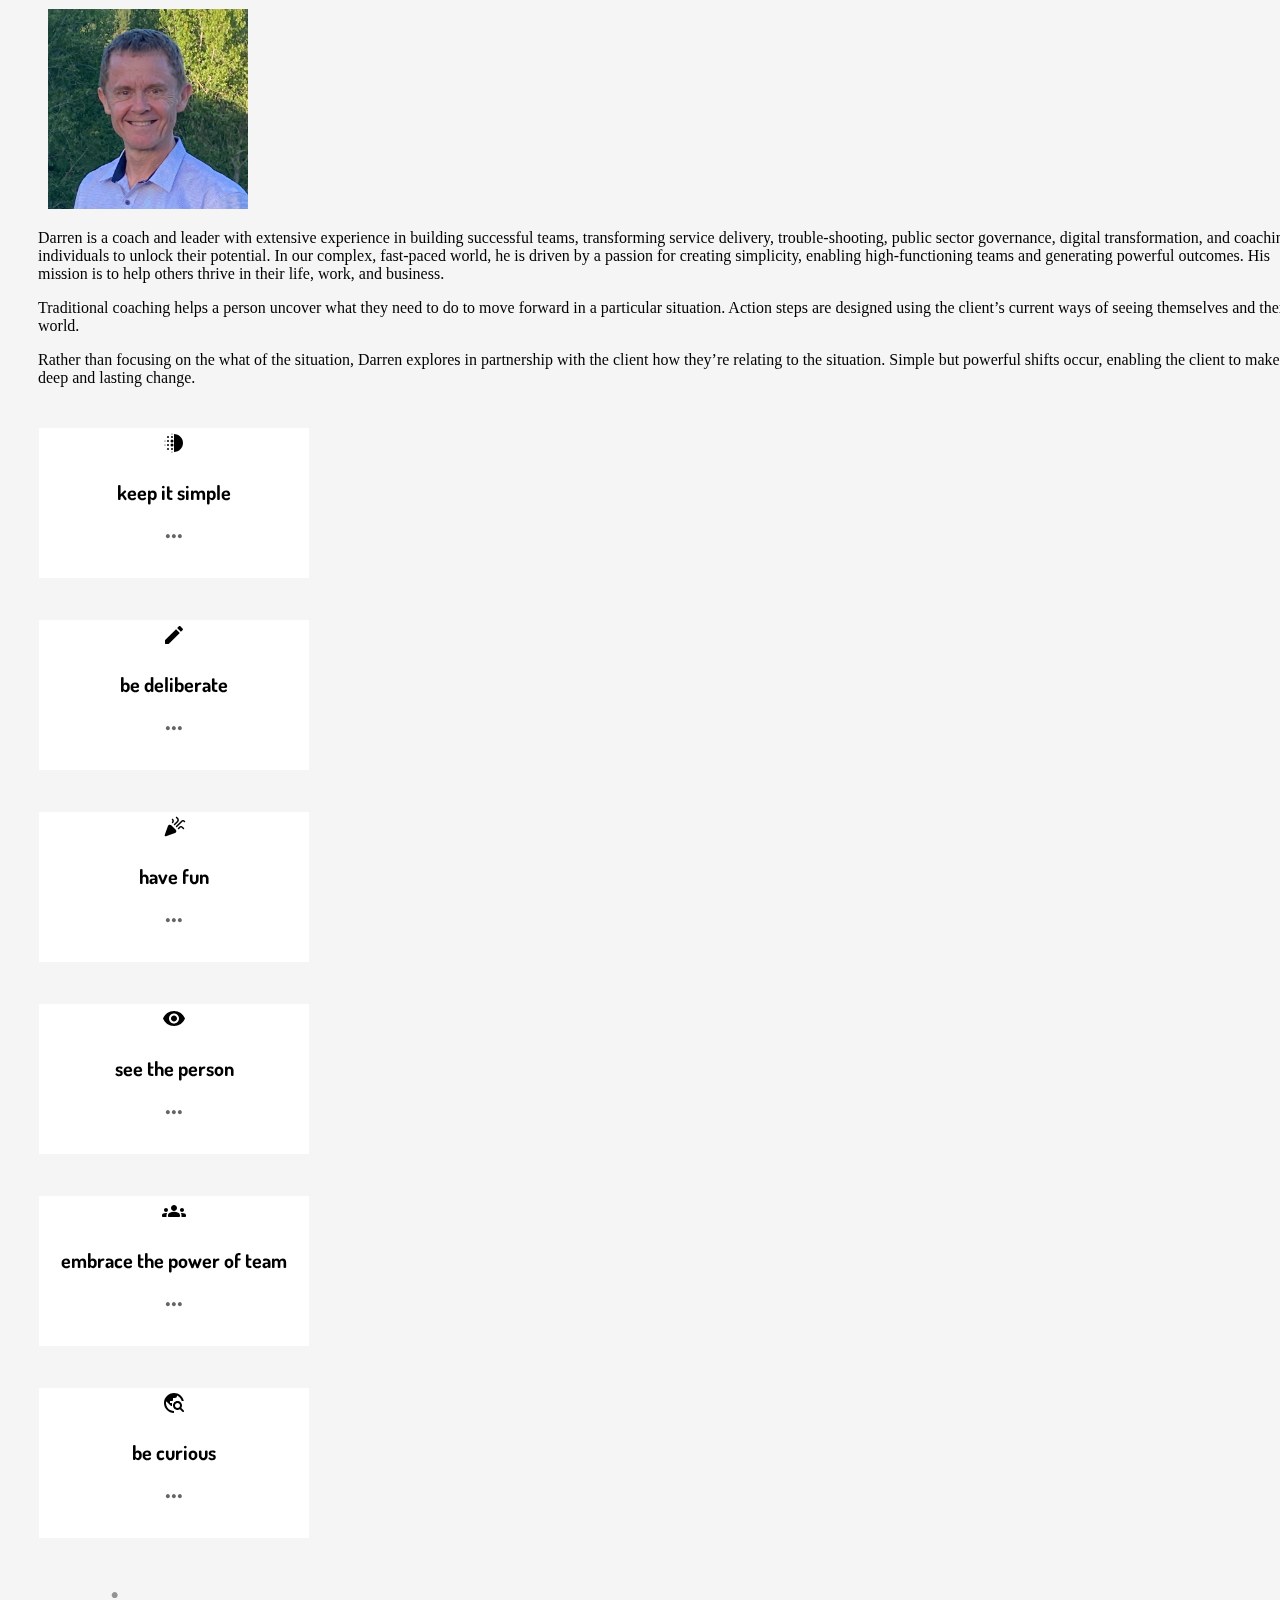
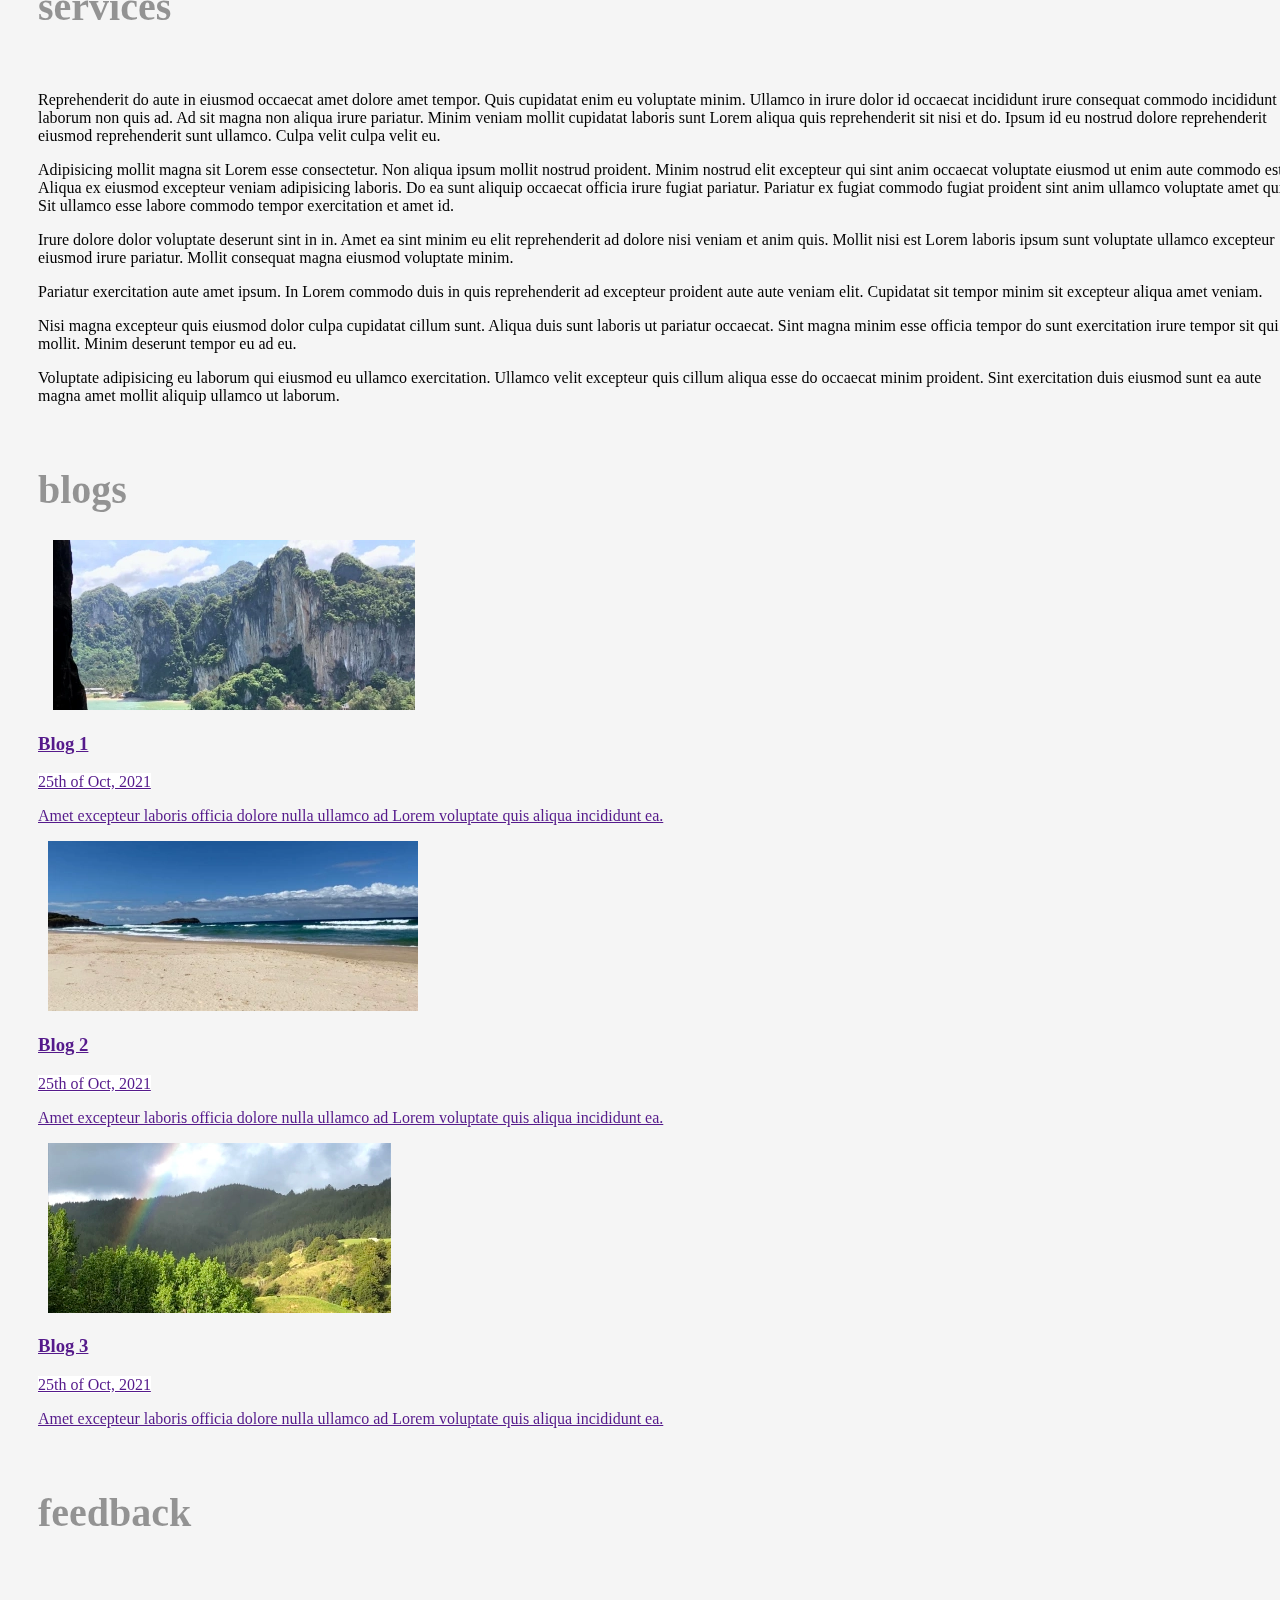
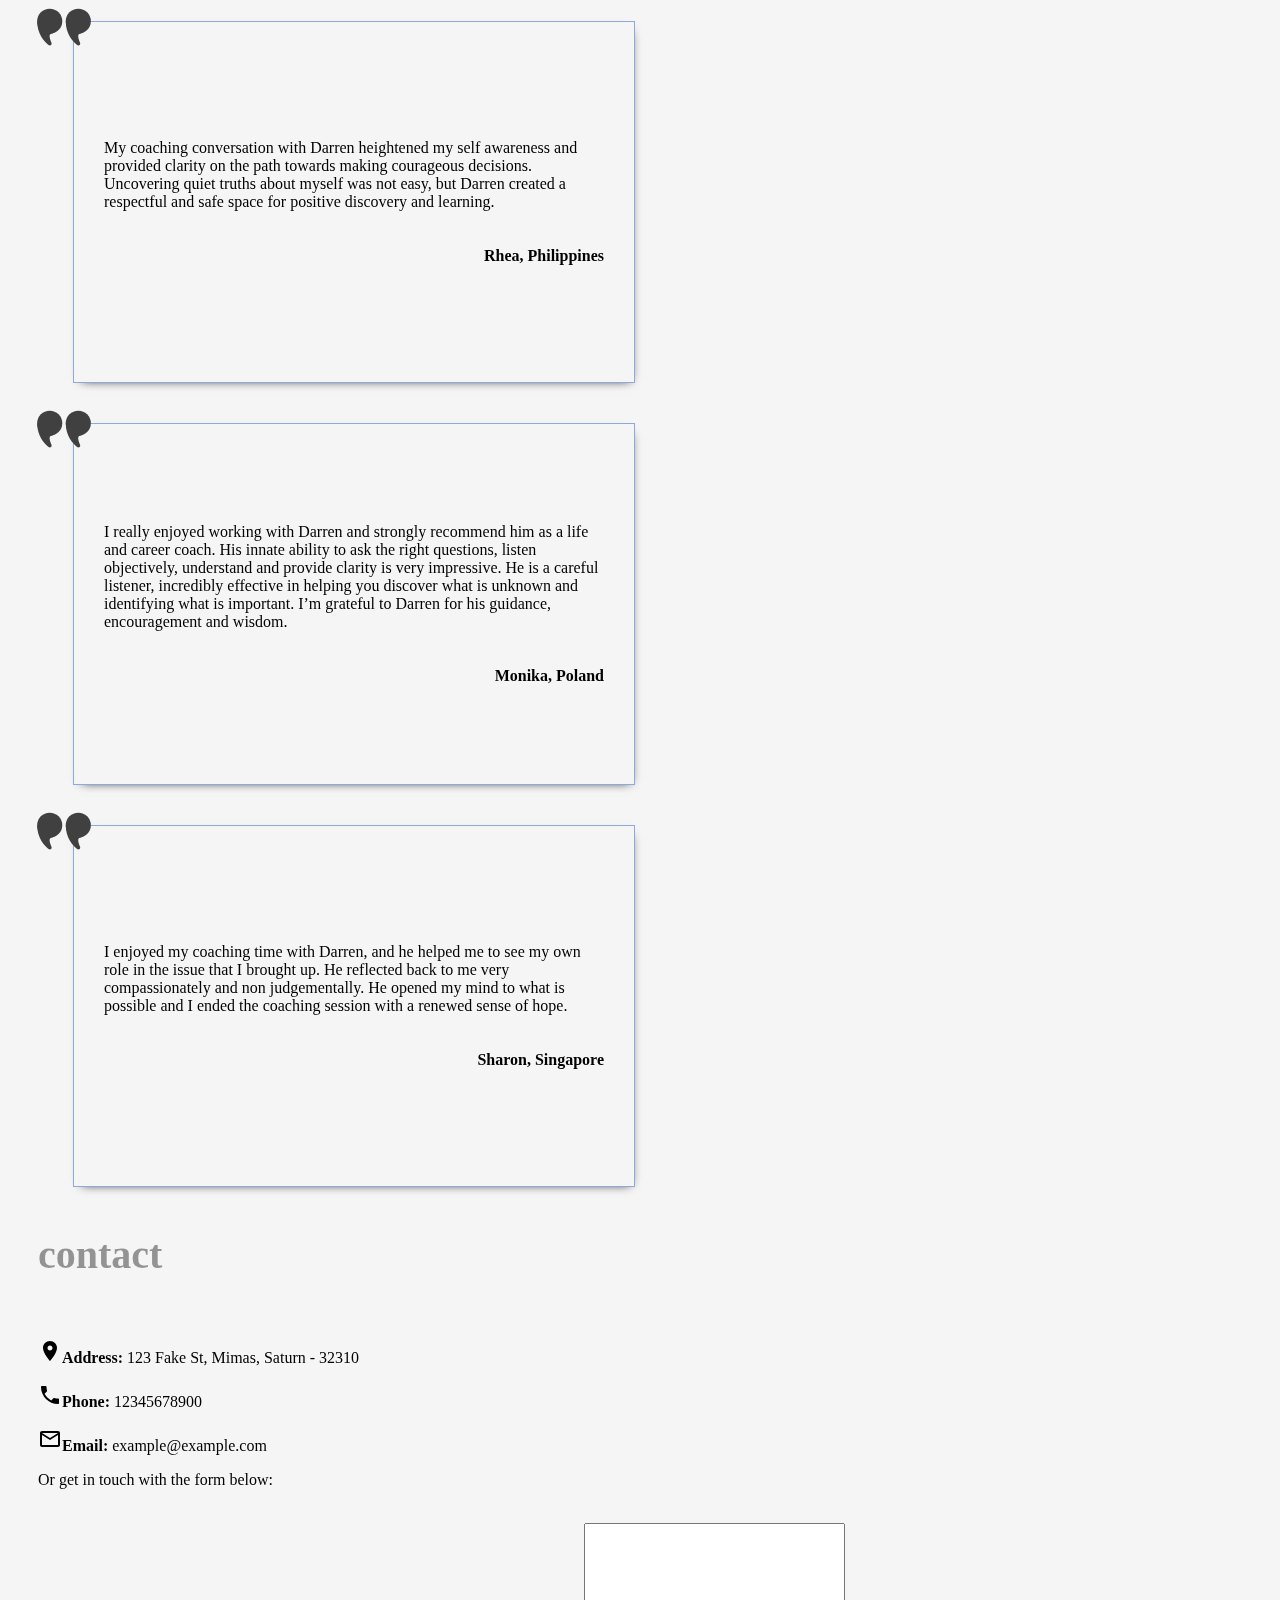
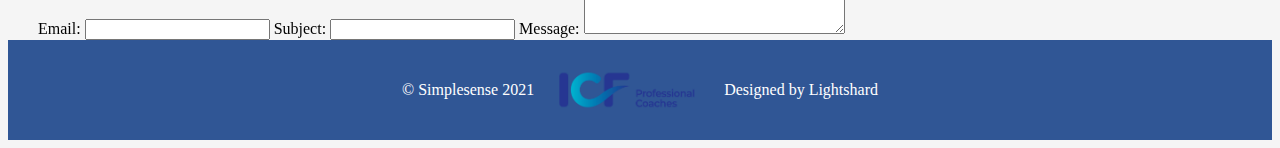
==== commit 1c9fb38d: "Trying out some other accent colours" ====
--- a/index.html
+++ b/index.html
@@ -128,6 +128,7 @@
 
       <section id="services">
         <h1>services</h1>
+        <!-- <horizontal_accent style="background: linear-gradient(90deg, var(--ss_dark_tetradic_1) 0%, var(--ss_dark_tetradic_1) 90%, transparent 100%);"></horizontal_accent> -->
         <horizontal_accent></horizontal_accent>
         <section_inner>
 
@@ -146,6 +147,7 @@
 
       <section id="blogs">
         <h1>blogs</h1>
+        <!-- <horizontal_accent style="background: linear-gradient(90deg, var(--ss_dark_tetradic_2) 0%, var(--ss_dark_tetradic_2) 90%, transparent 100%);"></horizontal_accent> -->
         <horizontal_accent></horizontal_accent>
         <section_inner>
           <horizontal style="flex-wrap: wrap;justify-content: center;">
@@ -189,6 +191,7 @@
 
       <section id="feedback">
         <h1>feedback</h1>
+        <!-- <horizontal_accent style="background: linear-gradient(90deg, var(--ss_dark_tetradic_3) 0%, var(--ss_dark_tetradic_3) 90%, transparent 100%);"></horizontal_accent> -->
         <horizontal_accent></horizontal_accent>
         <section_inner>
           <horizontal style="flex-wrap: wrap;justify-content: center;">
--- a/index.css
+++ b/index.css
@@ -6,6 +6,15 @@
   --ss_lightblue: #90A9DD;
   --ss_lightblue_2: #4882E1;
   --ss_darkblue: #305695;
+  --ss_barely_grey: #F5F5F5;
+
+  --ss_light_tetradic_1: #DD90D0;
+  --ss_light_tetradic_2: #DDC490;
+  --ss_light_tetradic_3: #90DD9D;
+
+  --ss_dark_tetradic_1: #953089;
+  --ss_dark_tetradic_2: #956F30;
+  --ss_dark_tetradic_3: #30953D;
 
   --ls_nav_height: 70px;
 
@@ -14,7 +23,7 @@
 
 html{
   /* background-image: url("assets/images/starscape.webp"); */
-  background-color: #F5F5F5;
+  background-color: var(--ss_barely_grey);
 }
 
 body{
@@ -33,6 +42,7 @@
   height: unset;
   padding-right: 30px;
   padding-left: 30px;
+  border-top: 1px solid var(--ss_lightblue);
   backdrop-filter: blur(130px);
 }
 section{
@@ -76,6 +86,20 @@
 
 nav{
   justify-content: center;
+  border-bottom: 3px solid var(--ss_lightblue);
+}
+nav::after{
+  content: "";
+  position: absolute;
+  right: 0px;
+  bottom: -3px;
+  left: 0px;
+  height: 3px;
+  background: linear-gradient(90deg, var(--ss_lightblue) 0%, #DD90D0 25%, #DDC490 75%, #90DD9D 100%);
+  box-shadow: 0px 0px 5px black;
+  clip-path: polygon(0% 0%, 100% 0%, 100% calc(100% + 10px), 0% calc(100% + 10px));
+
+  display: none;
 }
 nav background{
   background-color: white;
@@ -197,14 +221,14 @@
   align-items: center;
   width: 100%;
   height: 100%;
-  padding: 10px;
+  padding: 20px 10px 10px 10px;
   background-color: white;
   border-radius: calc(var(--ls_border_radius_larger) - 1px);
 }
 mantra img{
   position: absolute;
   z-index: 2;
-  top: 1px;
+  top: 3px;
   display: block;
   width: 24px;
   height: 24px;
@@ -253,7 +277,7 @@
   align-items: flex-start;
   width: 500px;
   height: 300px;
-  margin: 40px 0px 0px 70px;
+  margin: 40px 35px 0px 35px;
   padding: 30px;
   background-color: #FFFFFF10;
   border: 1px solid var(--ss_lightblue);
@@ -299,4 +323,4 @@
   margin: 0px;
   background-color: var(--ss_darkblue);
   color: white;
-}+}
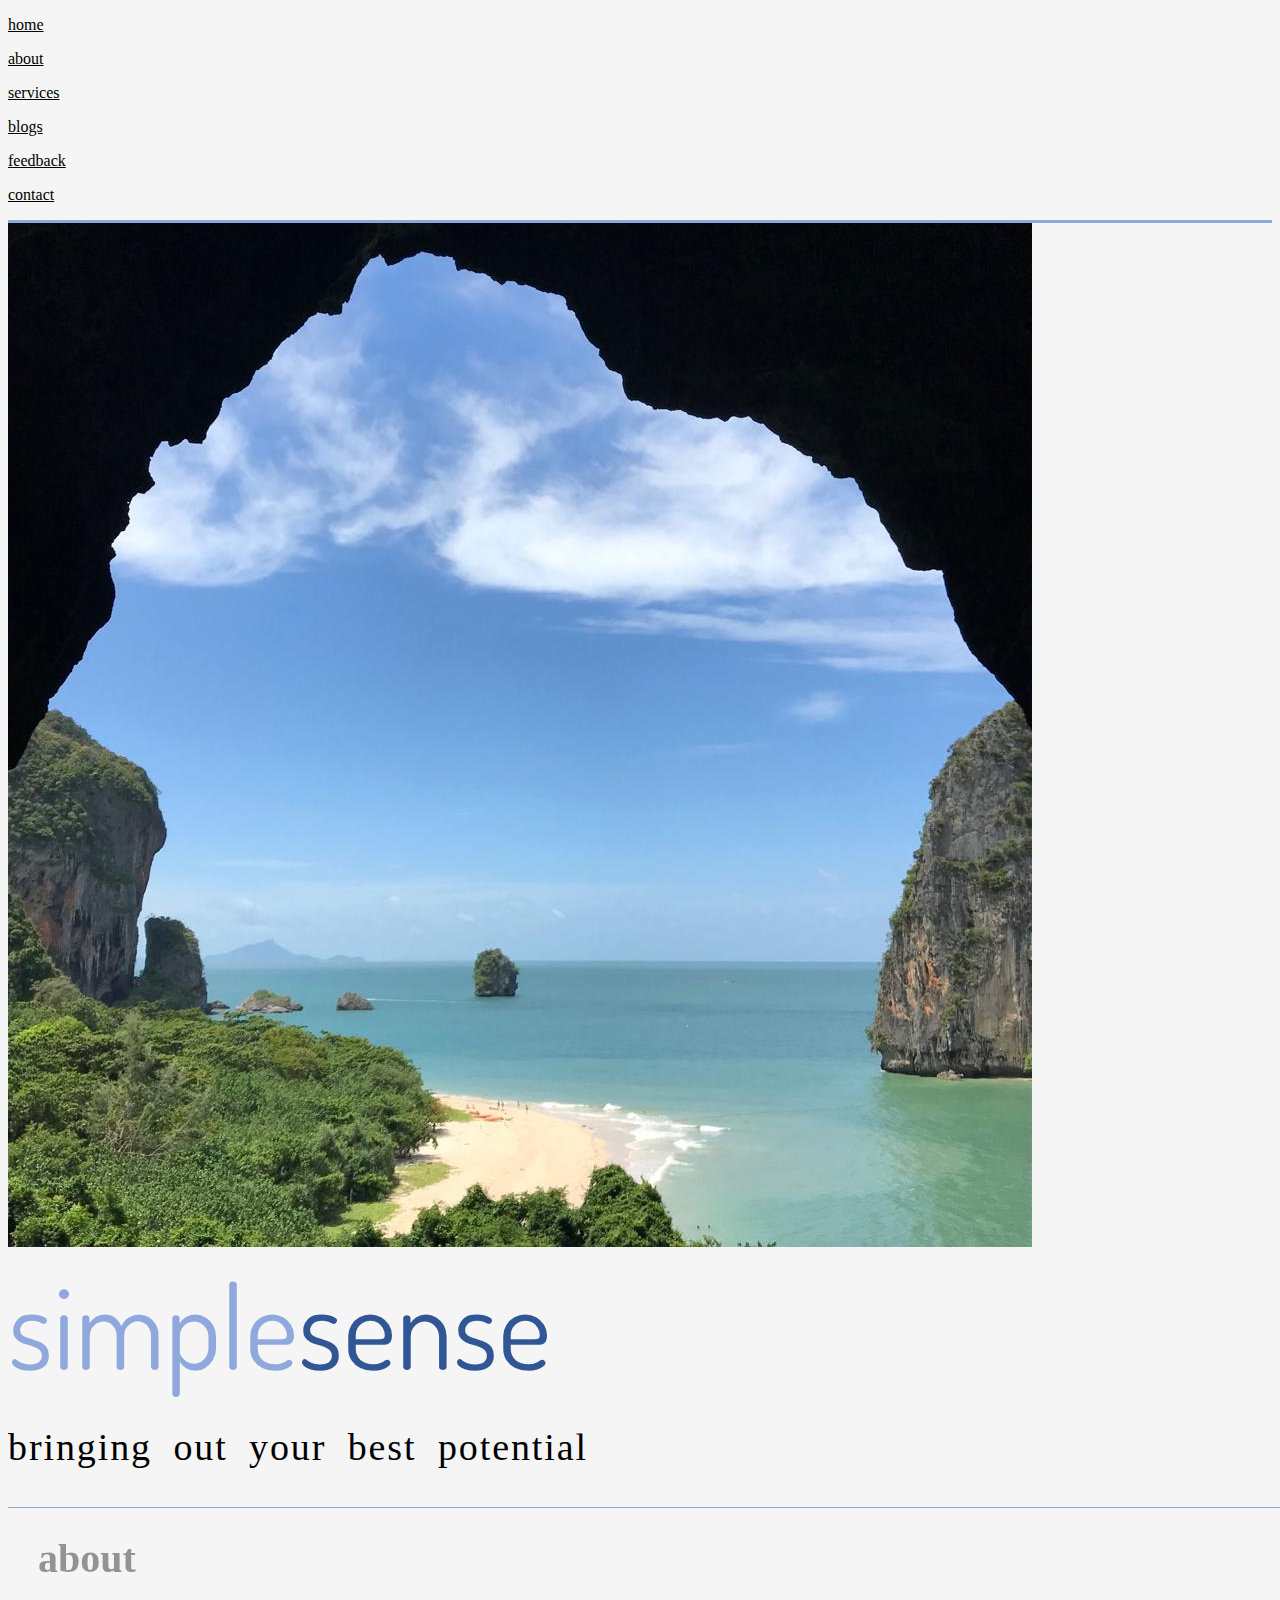
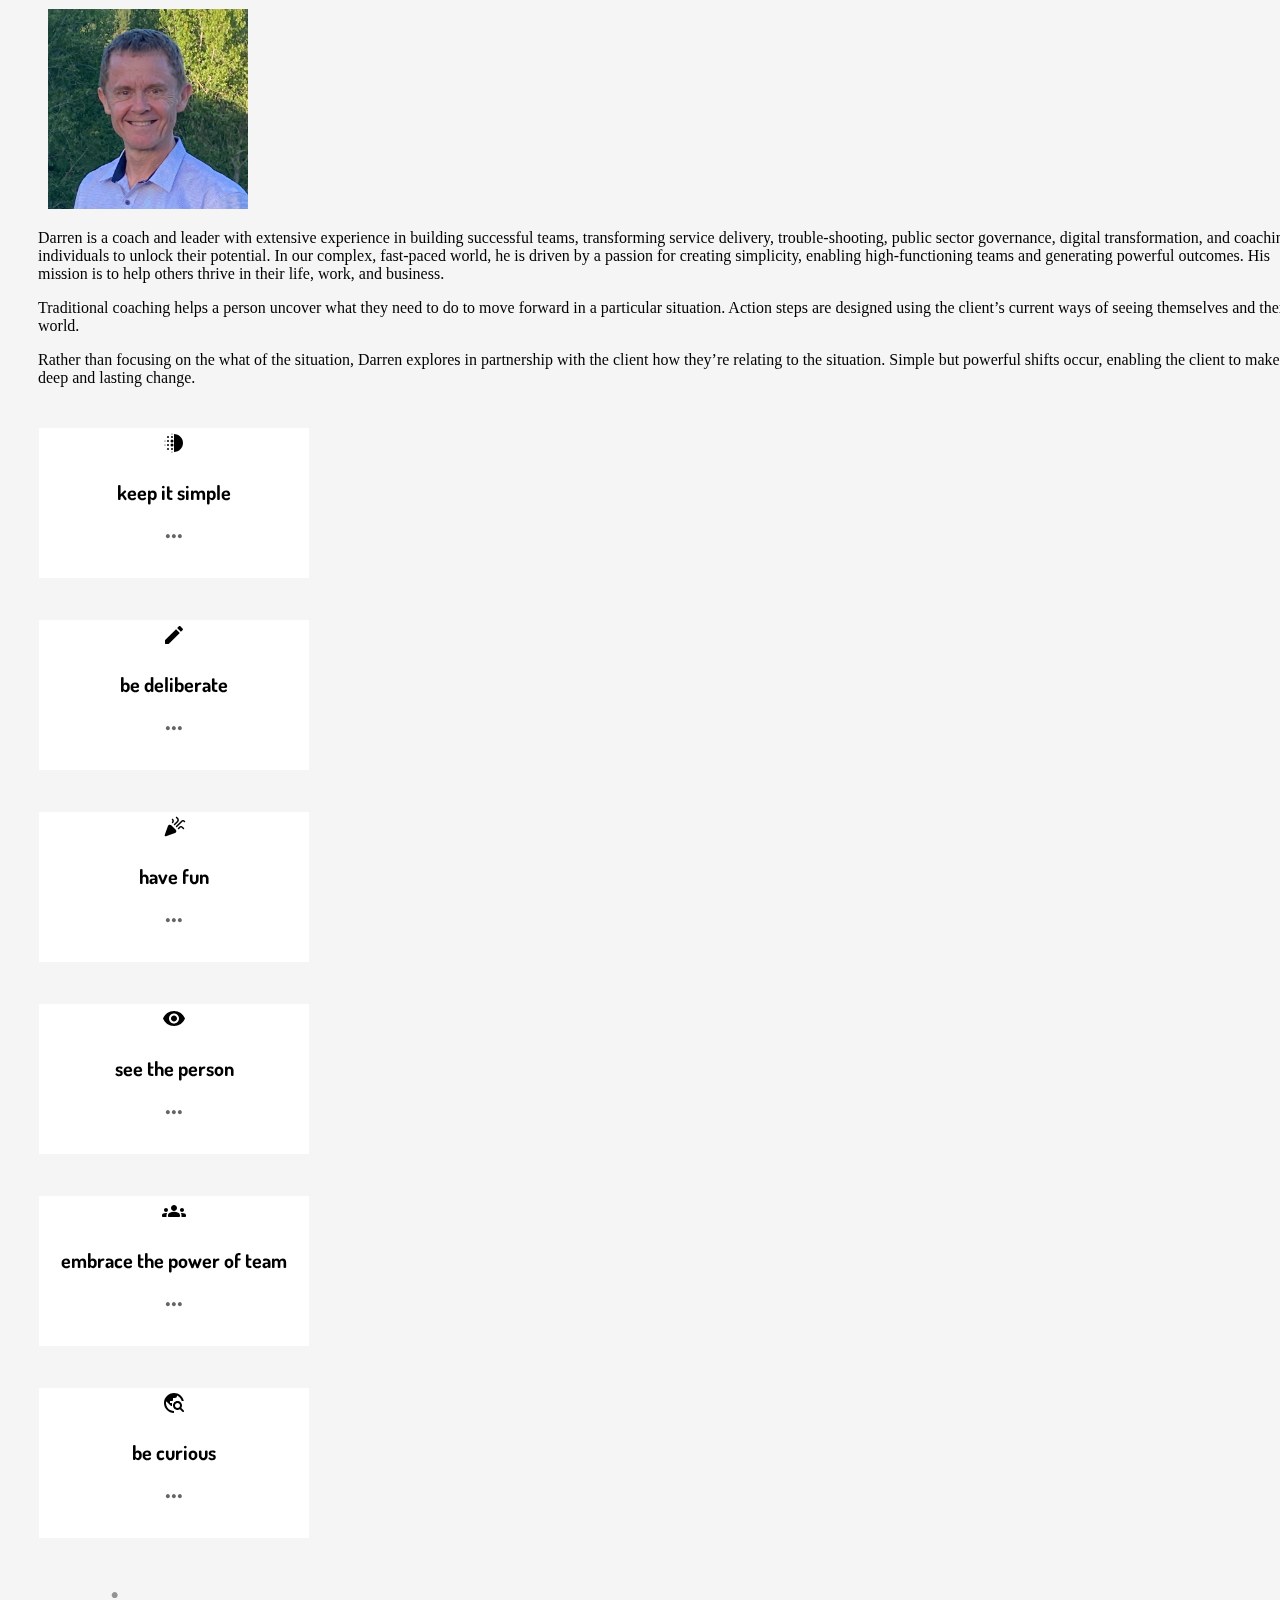
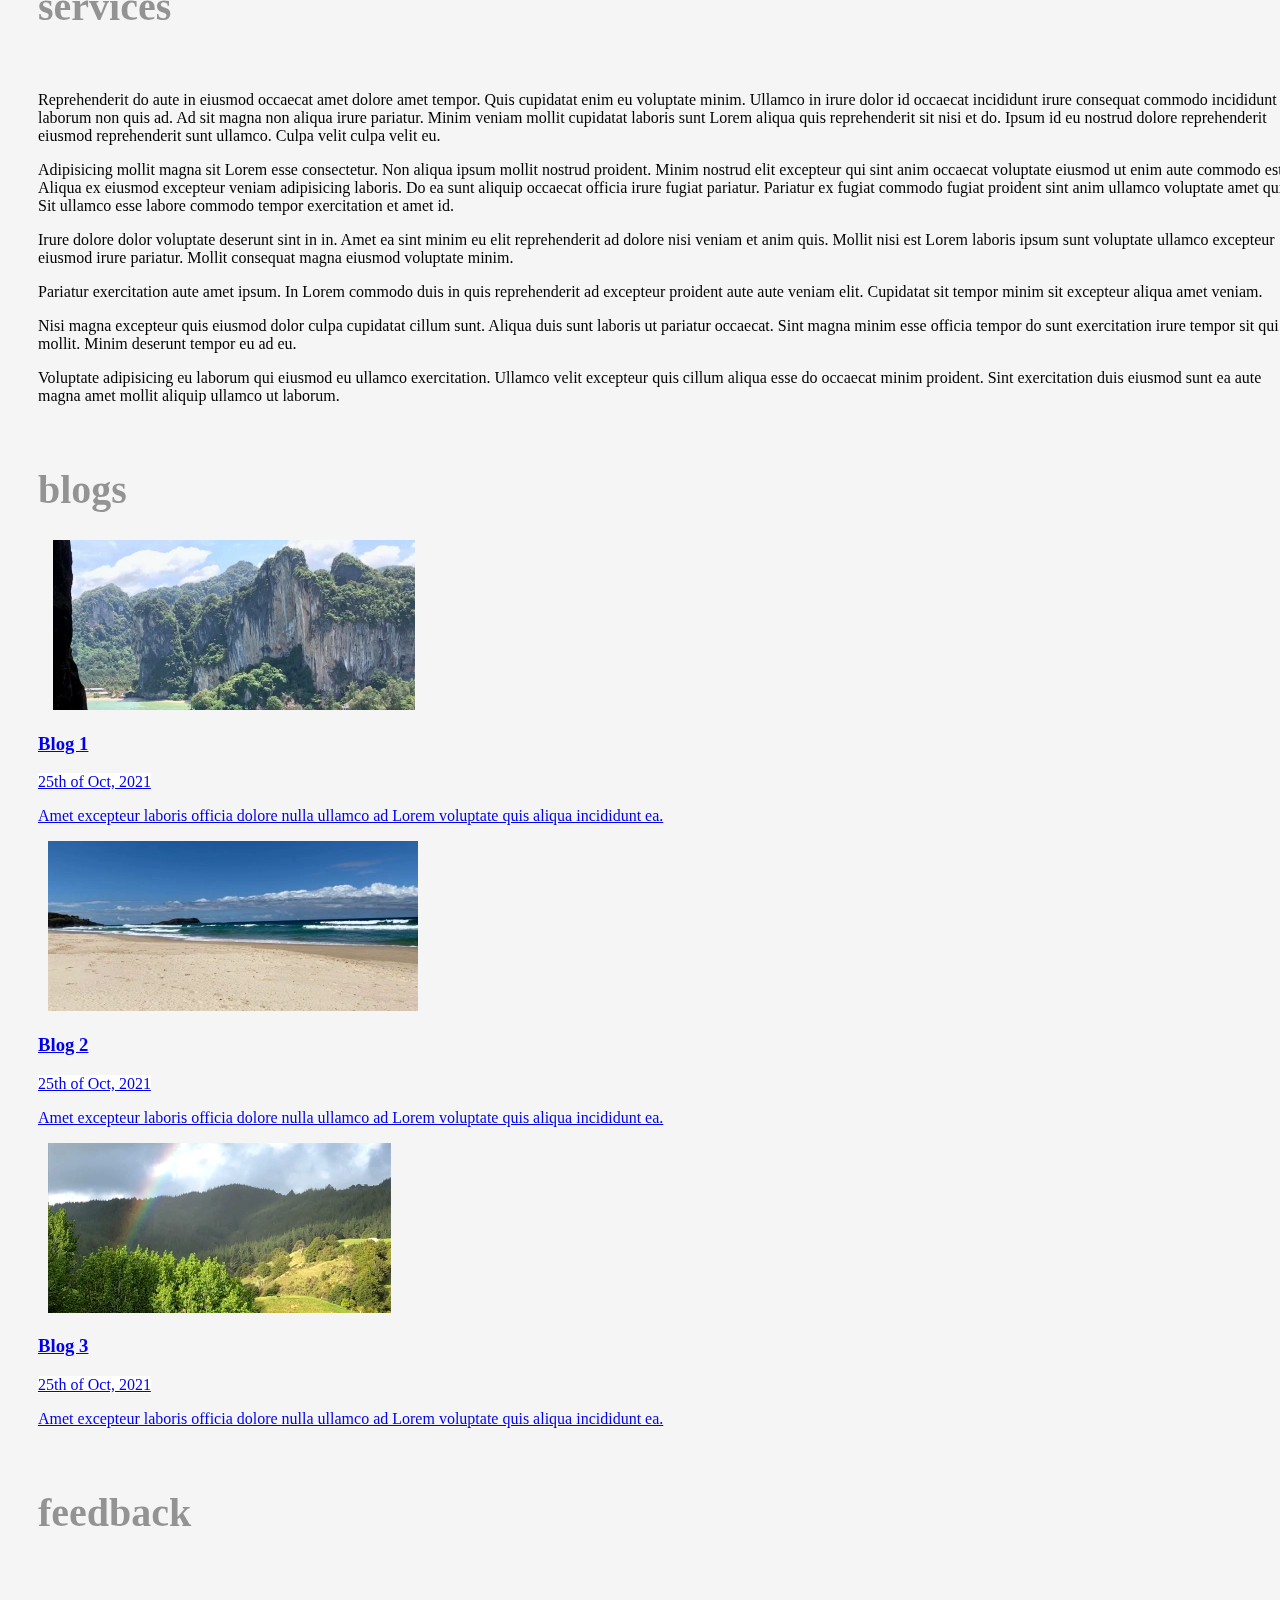
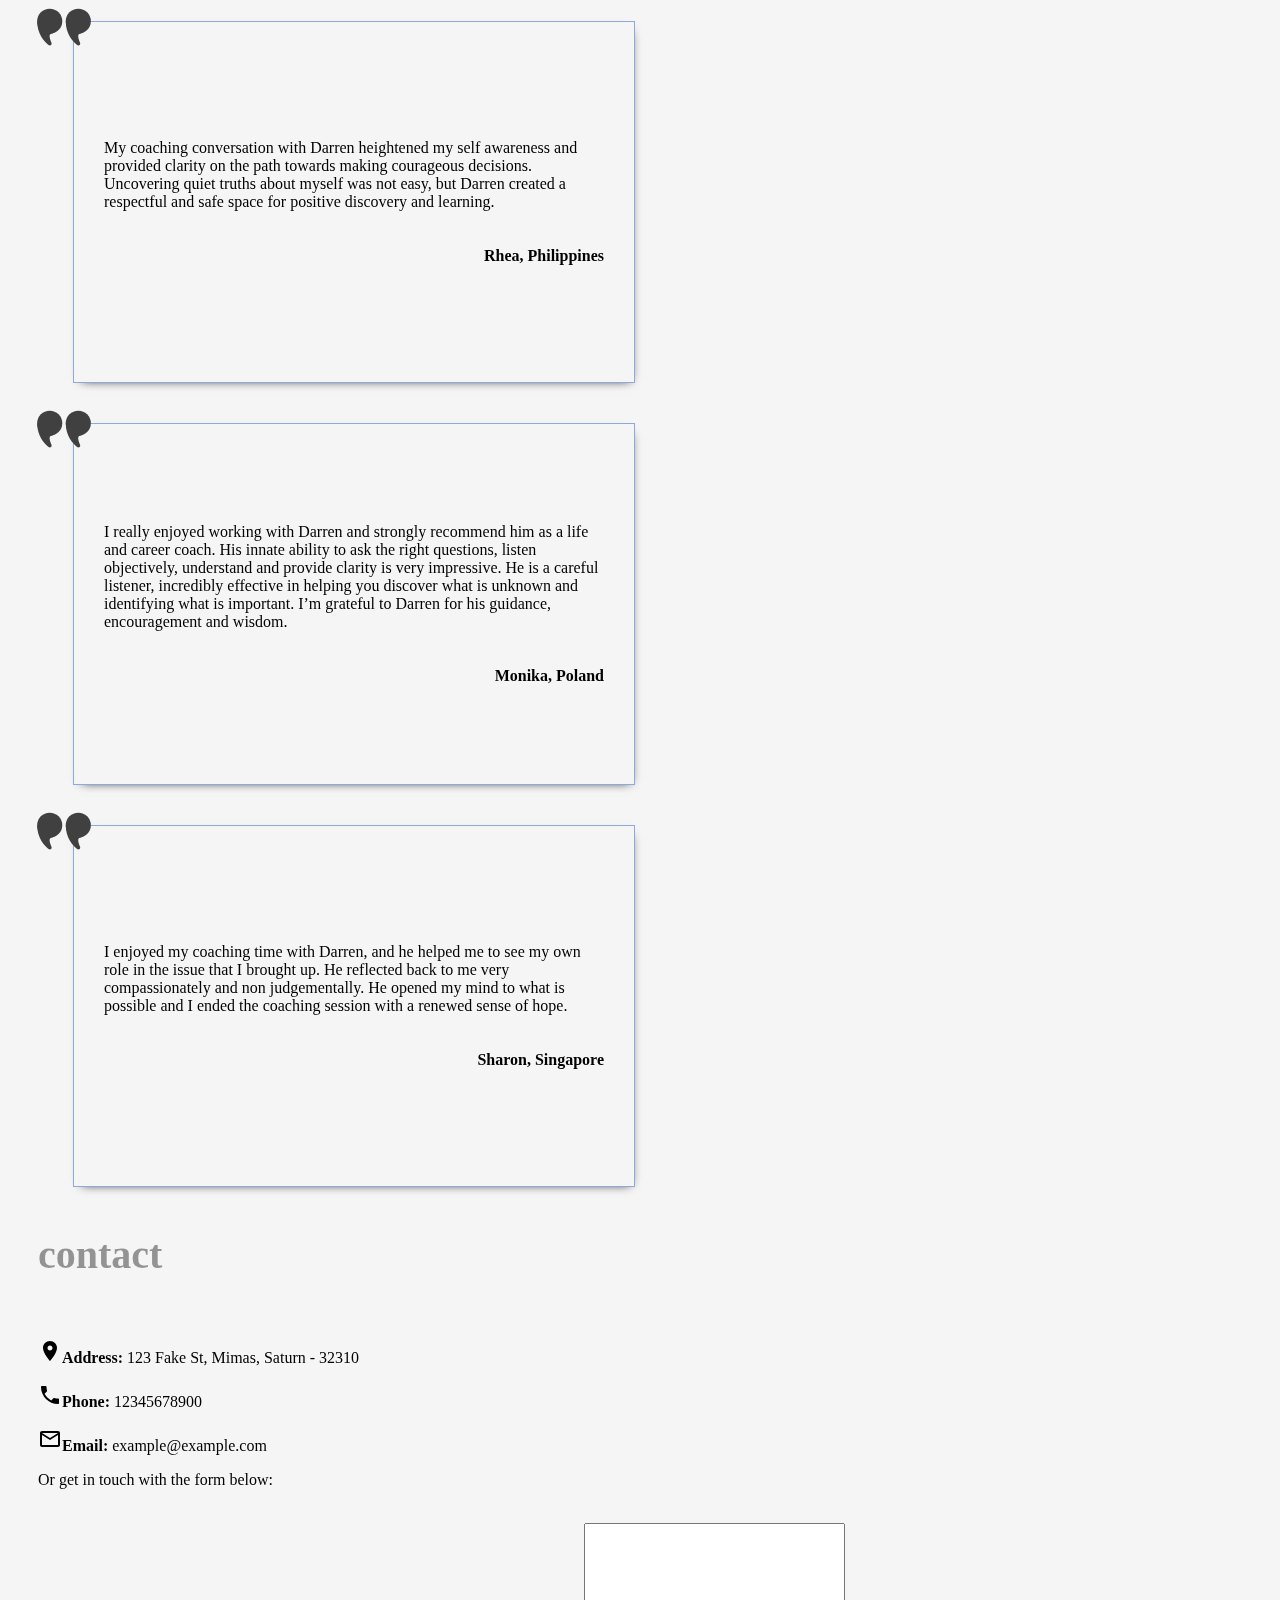
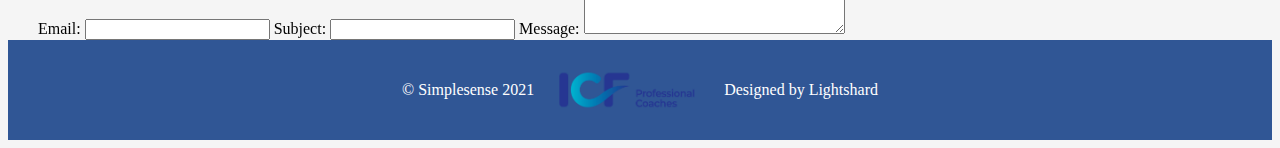
==== commit bae01ede: "Added demo blog pages" ====
--- a/index.html
+++ b/index.html
@@ -2,9 +2,9 @@
 <html>
   <head>
     <meta charset="UTF-8">
-    <title>Simplesense</title>
-    <meta property="og:title" content="Simplesense">
-    <meta property="og:site_name" content="Simplesense">
+    <title>simplesense</title>
+    <meta property="og:title" content="simplesense">
+    <meta property="og:site_name" content="simplesense">
     <meta name="description" content="bringing out your best potential">
     <meta property="og:description" content="bringing out your best potential">
     <meta name="author" content="Gigabyte5671">
@@ -151,7 +151,7 @@
         <horizontal_accent></horizontal_accent>
         <section_inner>
           <horizontal style="flex-wrap: wrap;justify-content: center;">
-            <a href="" target="" rel="">
+            <a href="blogs/blog-1/" target="" rel="">
               <card>
                 <img src="assets/images/blogs/blog-1-small.webp" draggable="false">
                 <card_inner>
@@ -162,7 +162,7 @@
               </card>
             </a>
 
-            <a href="" target="" rel="">
+            <a href="blogs/blog-2/" target="" rel="">
               <card>
                 <img src="assets/images/blogs/blog-2-small.webp" draggable="false">
                 <card_inner>
@@ -173,7 +173,7 @@
               </card>
             </a>
             
-            <a href="" target="" rel="">
+            <a href="blogs/blog-3/" target="" rel="">
               <card>
                 <img src="assets/images/blogs/blog-3-small.webp" draggable="false">
                 <card_inner>
--- a/index.css
+++ b/index.css
@@ -103,6 +103,7 @@
 }
 nav background{
   background-color: white;
+  opacity: 1;
 }
 navlinks a{
   color: black;
@@ -324,3 +325,15 @@
   background-color: var(--ss_darkblue);
   color: white;
 }
+
+
+
+
+
+
+article_inner{
+  background-color: var(--ss_barely_grey);
+}
+article_inner h1{
+  font-family: 'Dosis';
+}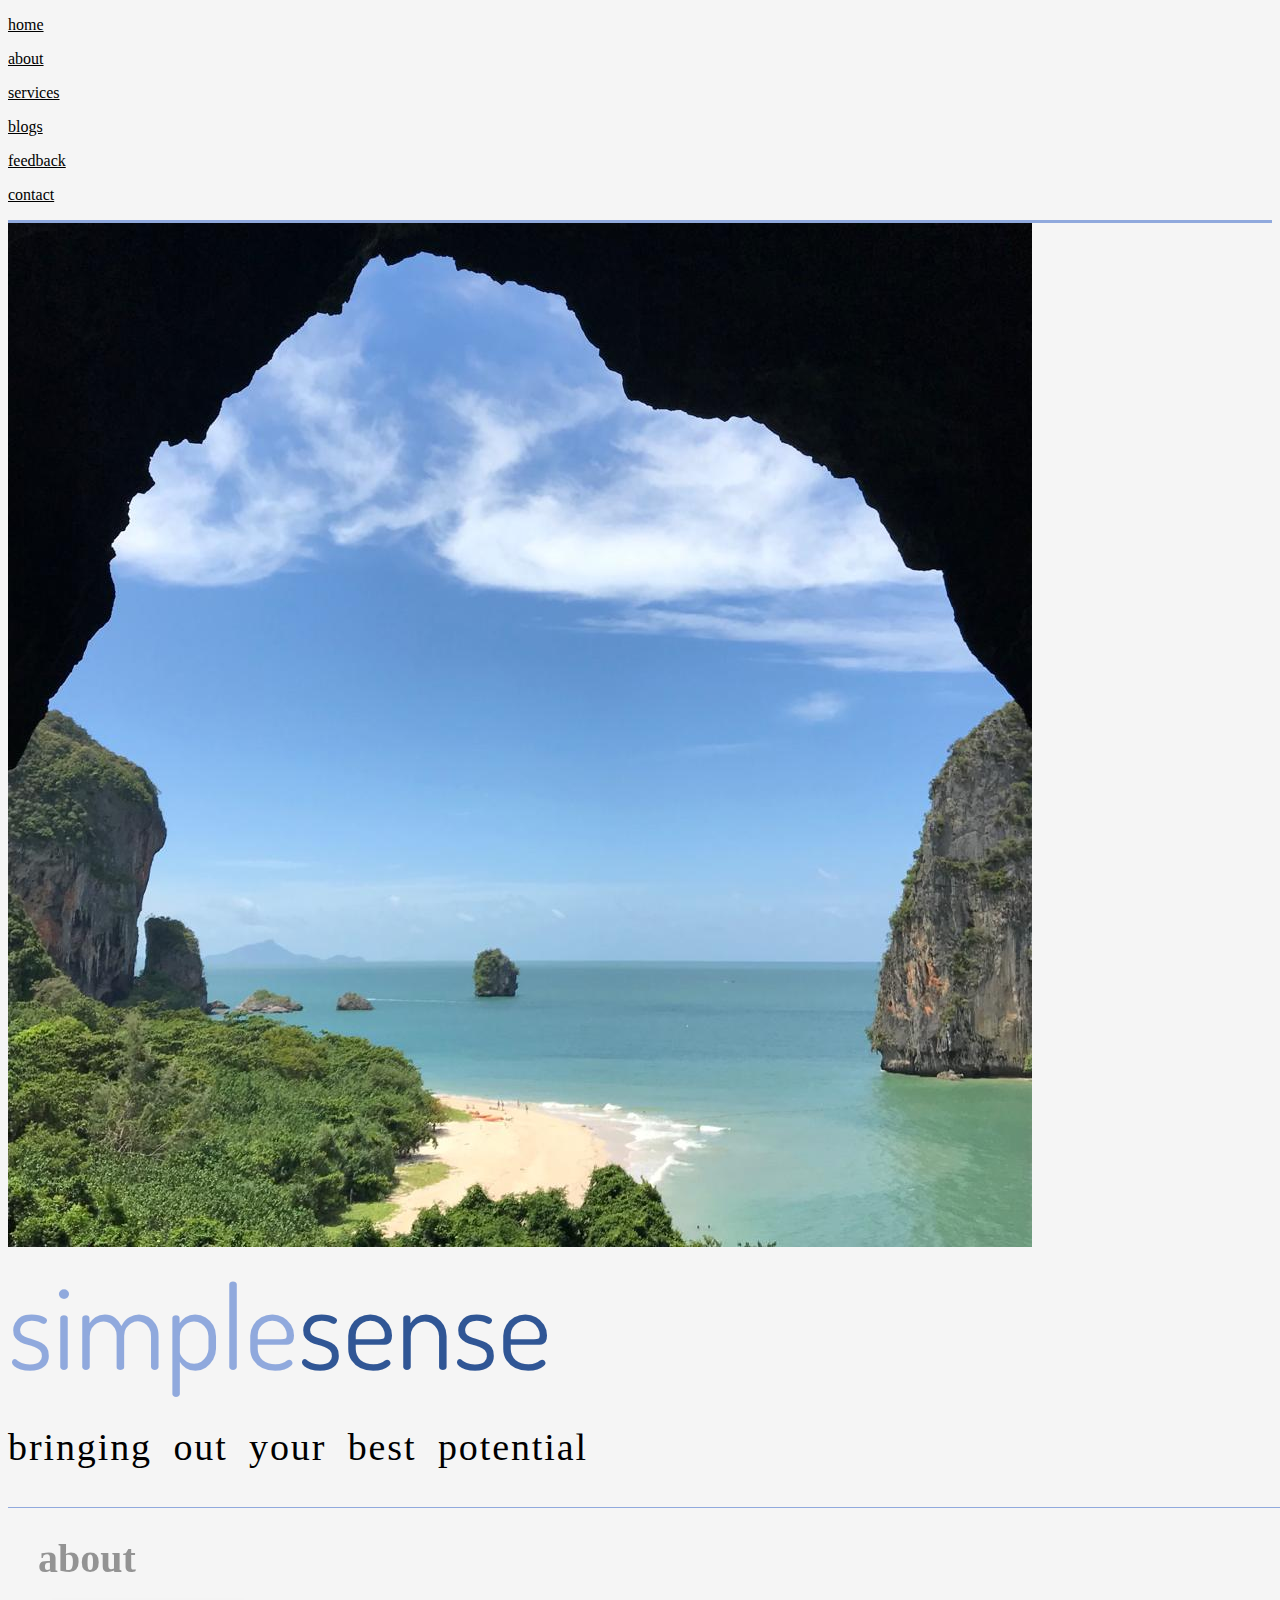
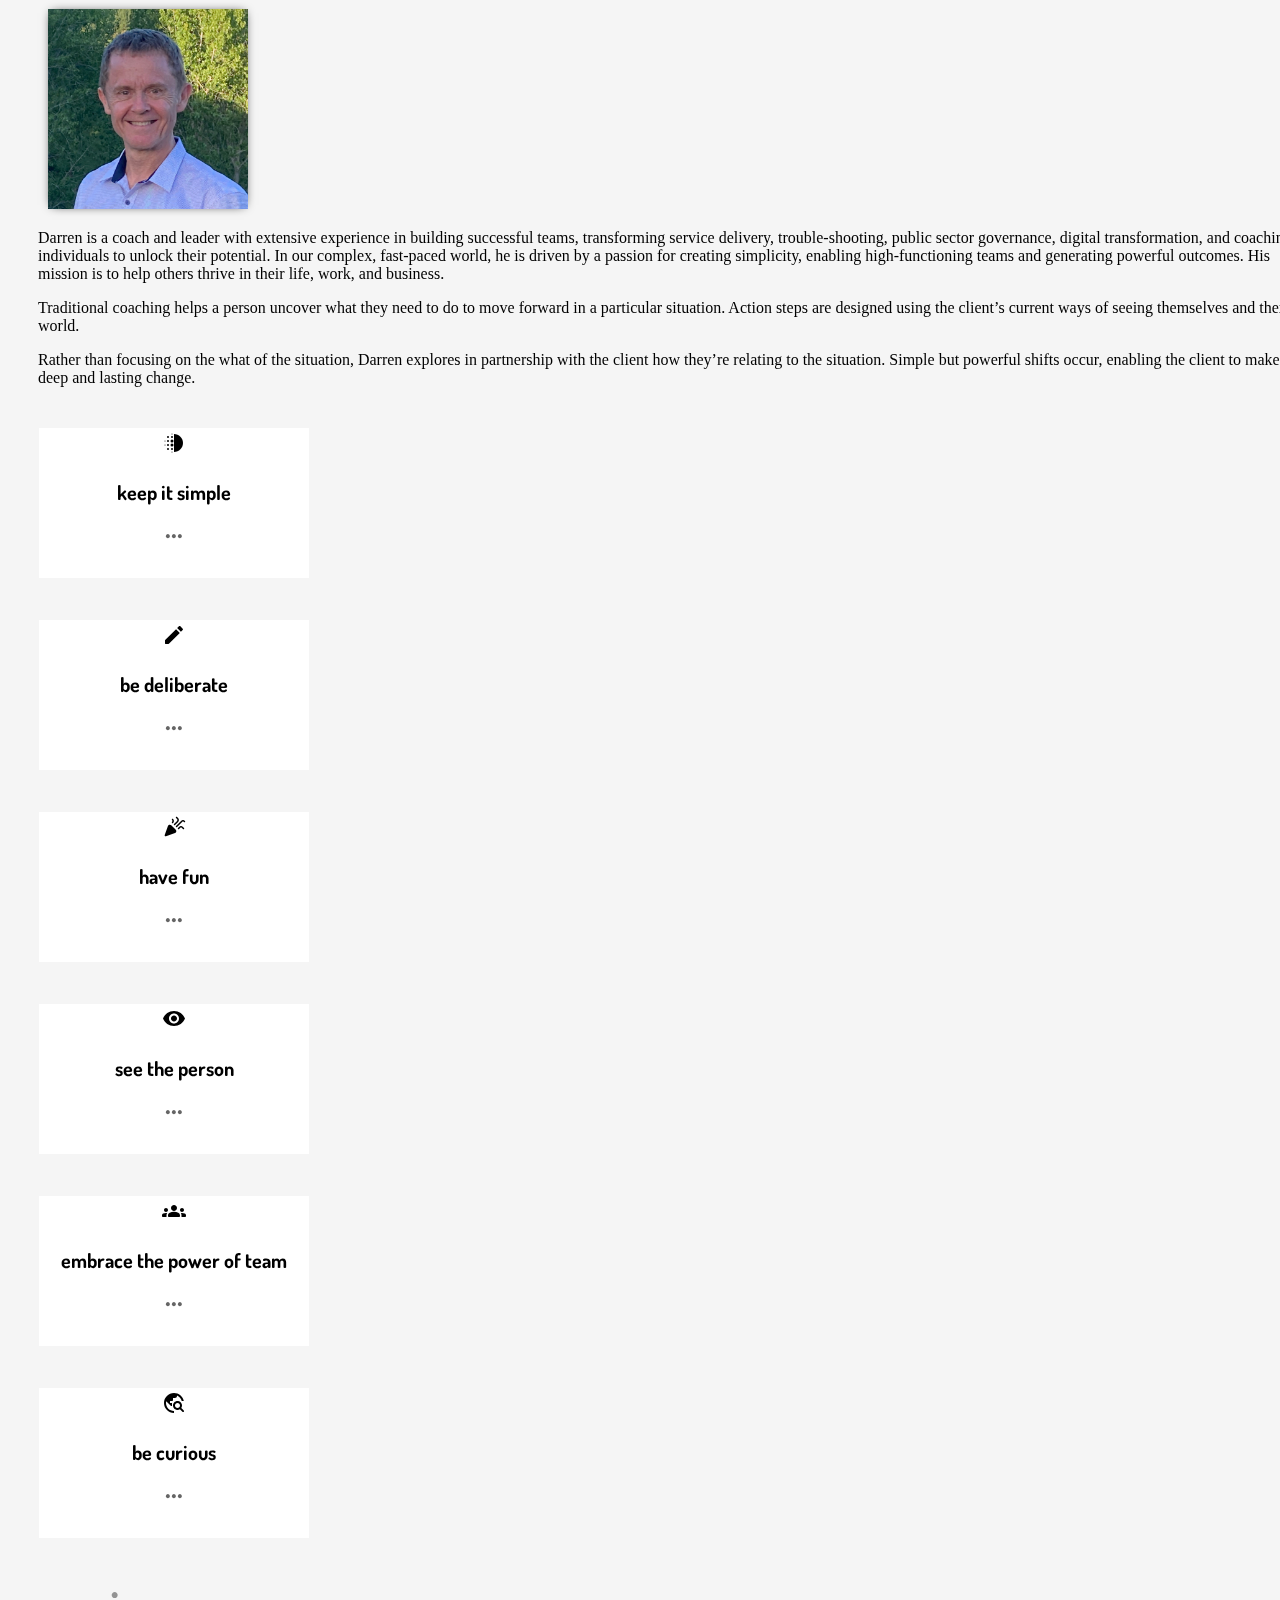
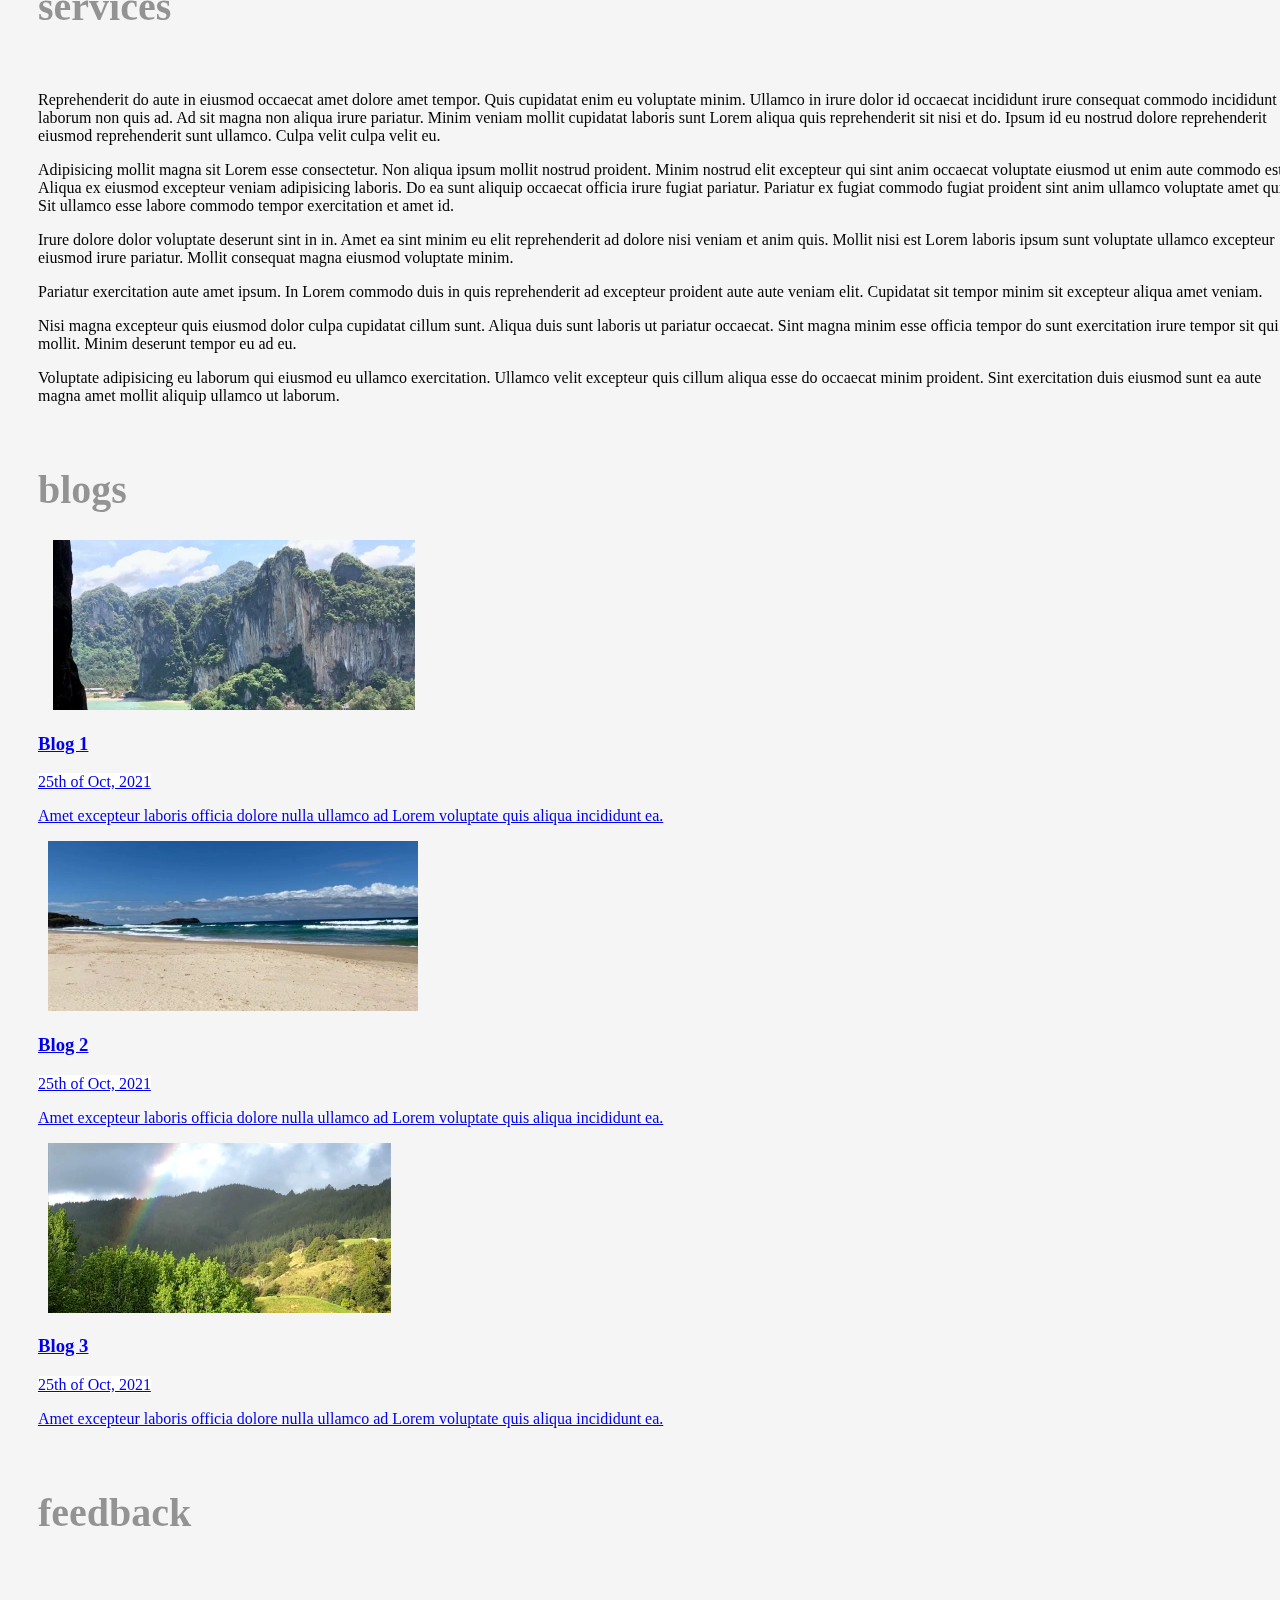
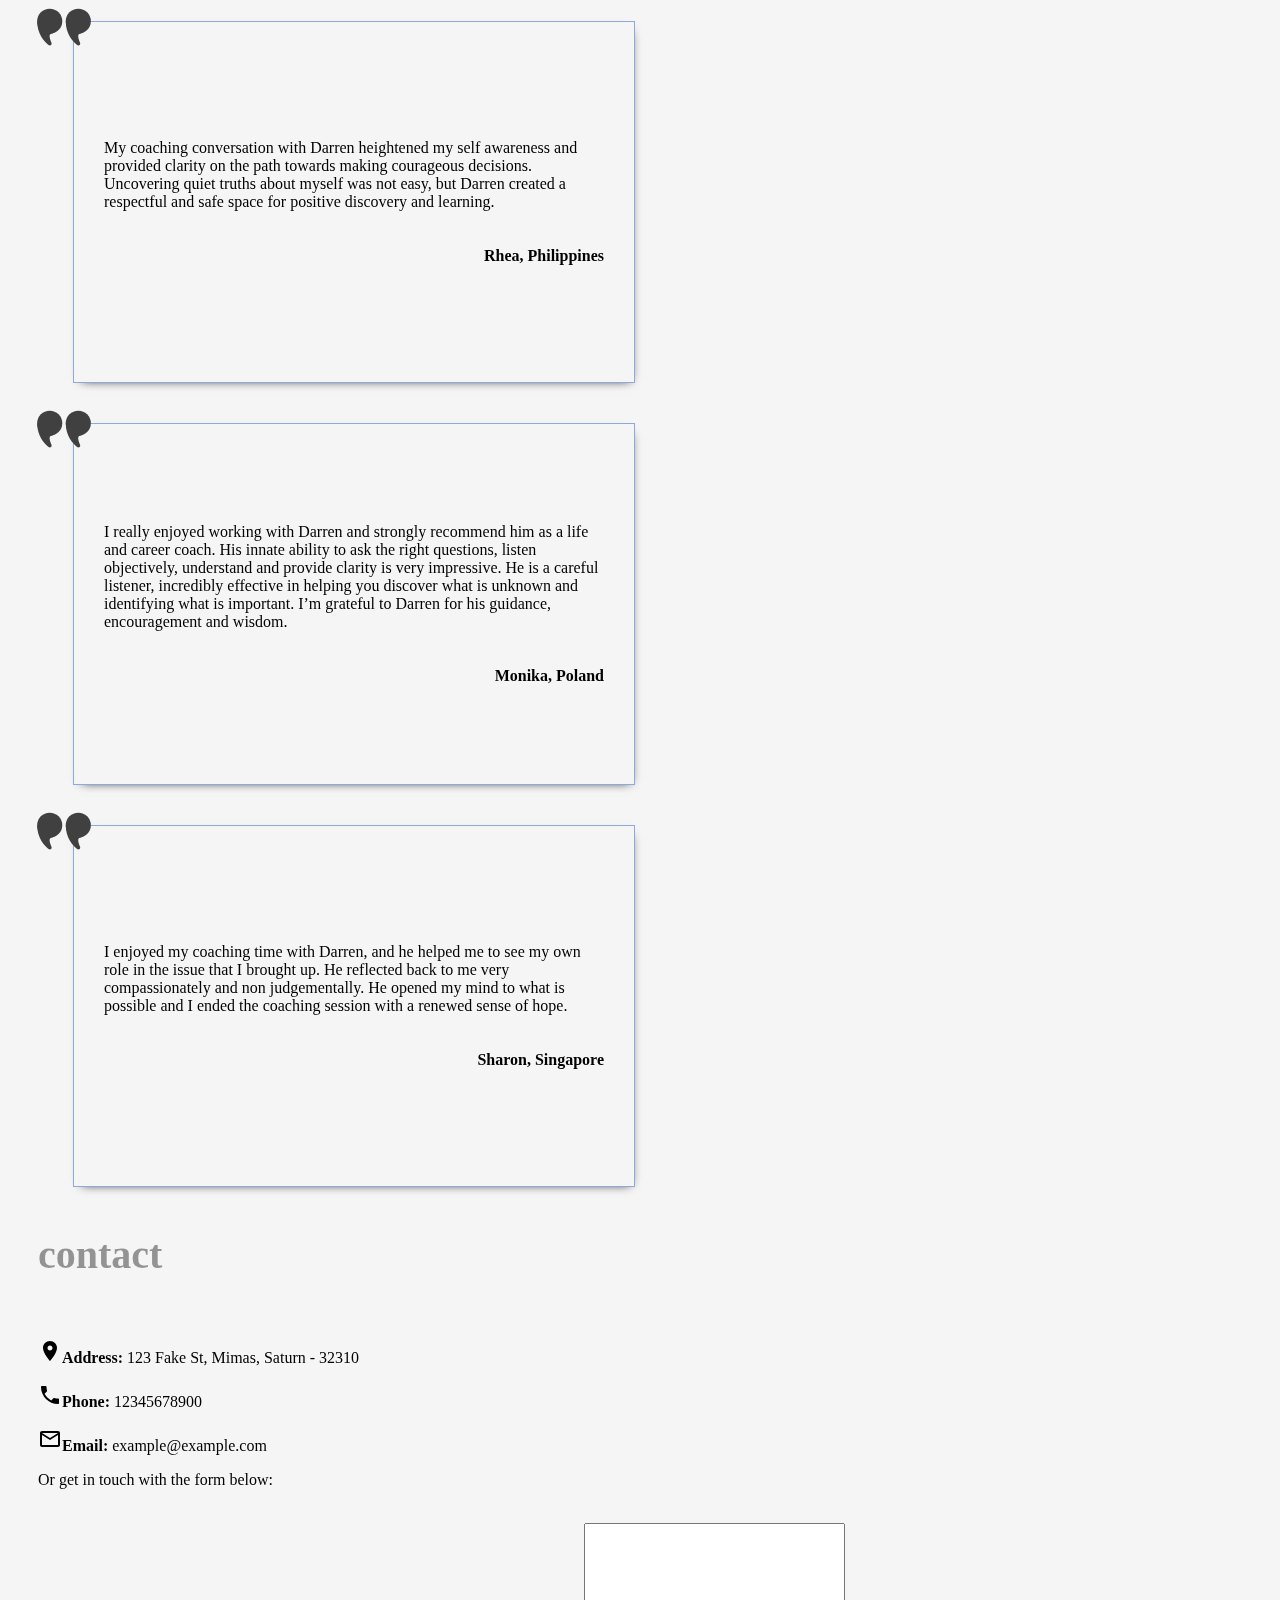
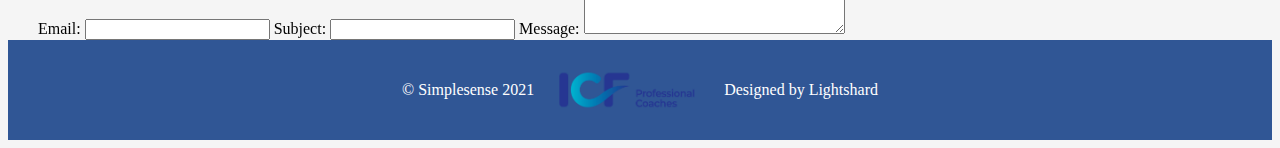
==== commit 2d9ed2d8: "Update index.html" ====
--- a/index.html
+++ b/index.html
@@ -64,7 +64,7 @@
         <h1>about</h1>
         <horizontal_accent></horizontal_accent>
         <section_inner>
-          <img src="assets/images/pic_1-square.jpg" draggable="false" class="round" style="width: 200px;aspect-ratio: 1;">
+          <img src="assets/images/pic_1-square.jpg" draggable="false" class="round" style="width: 200px;aspect-ratio: 1;box-shadow: 0px 0px 10px -4px black;">
           <content_left>
             <p>Darren is a coach and leader with extensive experience in building successful teams, transforming service delivery, trouble-shooting, public sector governance, digital transformation, and coaching individuals to unlock their potential. In our complex, fast-paced world, he is driven by a passion for creating simplicity, enabling high-functioning teams and generating powerful outcomes. His mission is to help others thrive in their life, work, and business.</p>
             <p>Traditional coaching helps a person uncover what they need to do to move forward in a particular situation. Action steps are designed using the client’s current ways of seeing themselves and their world.</p>
--- a/index.css
+++ b/index.css
@@ -277,7 +277,8 @@
   justify-content: center;
   align-items: flex-start;
   width: 500px;
-  height: 300px;
+  height: fit-content;
+  min-height: 300px;
   margin: 40px 35px 0px 35px;
   padding: 30px;
   background-color: #FFFFFF10;
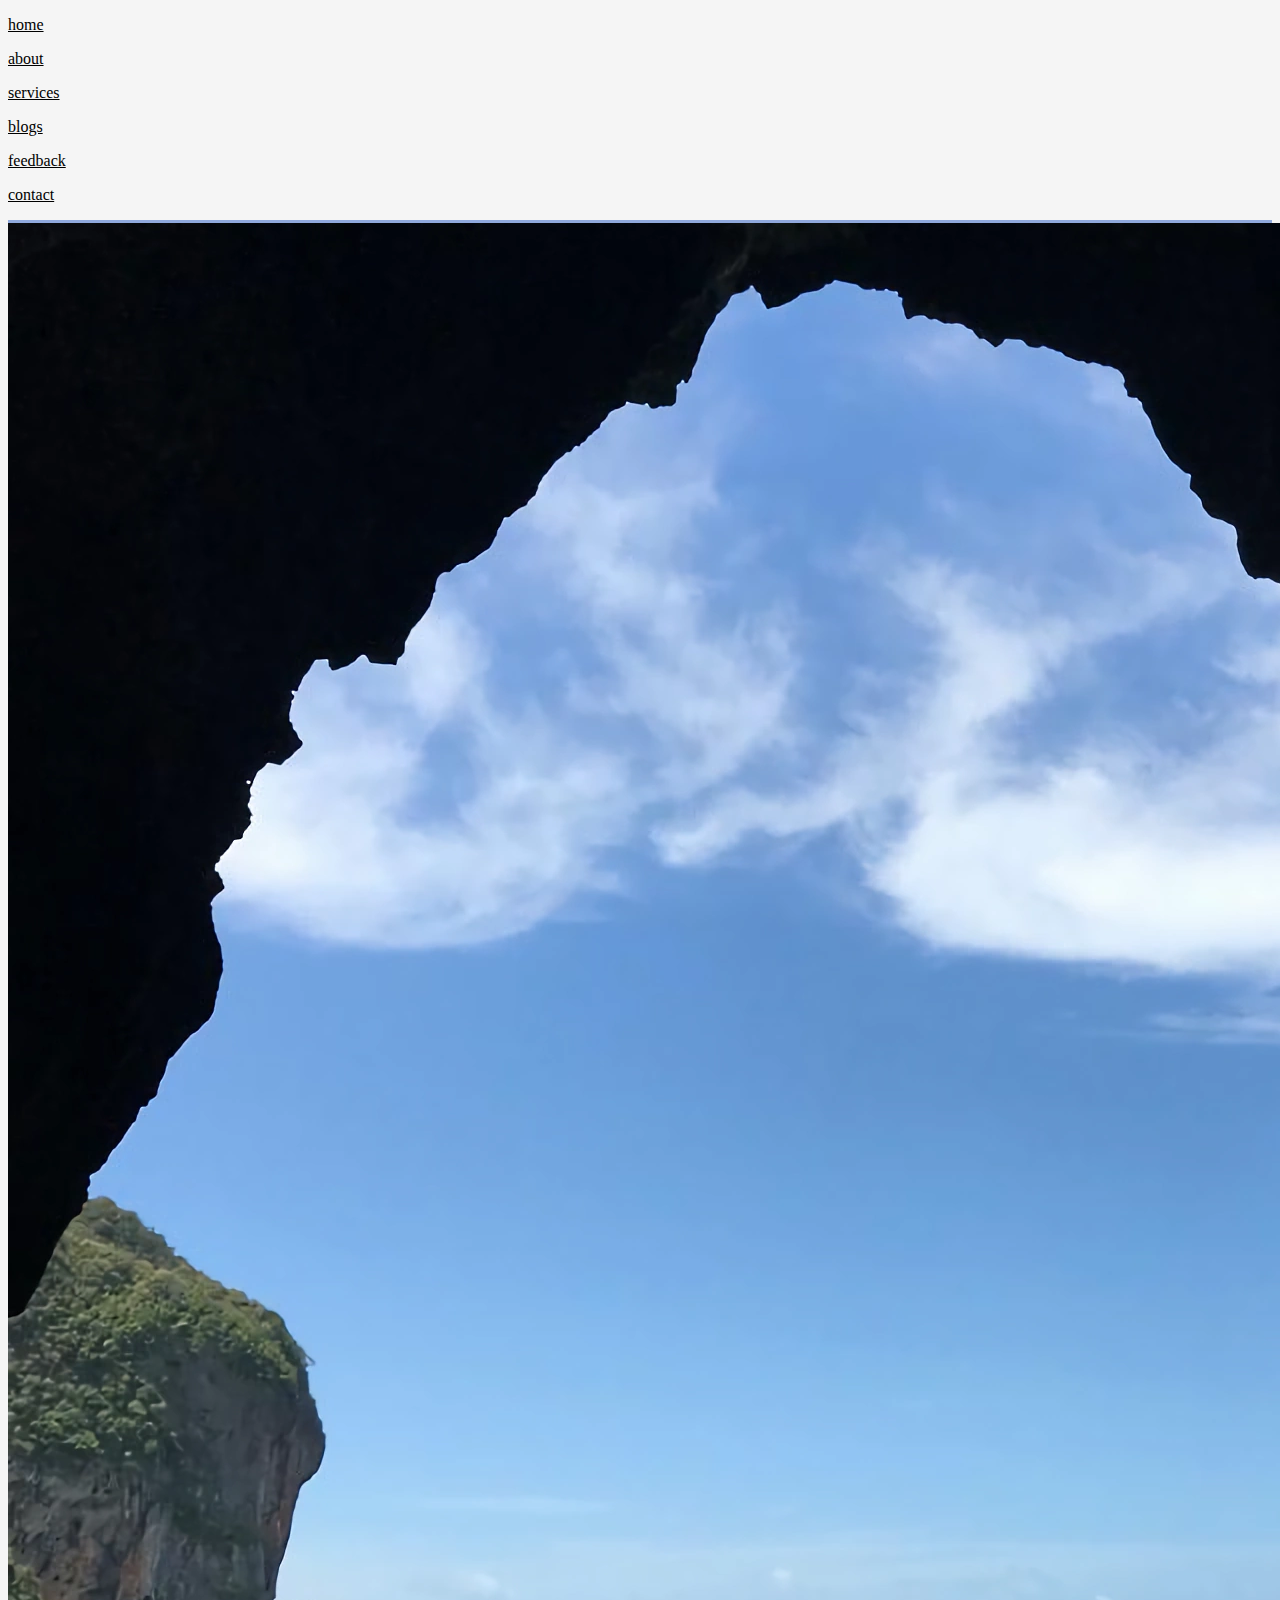
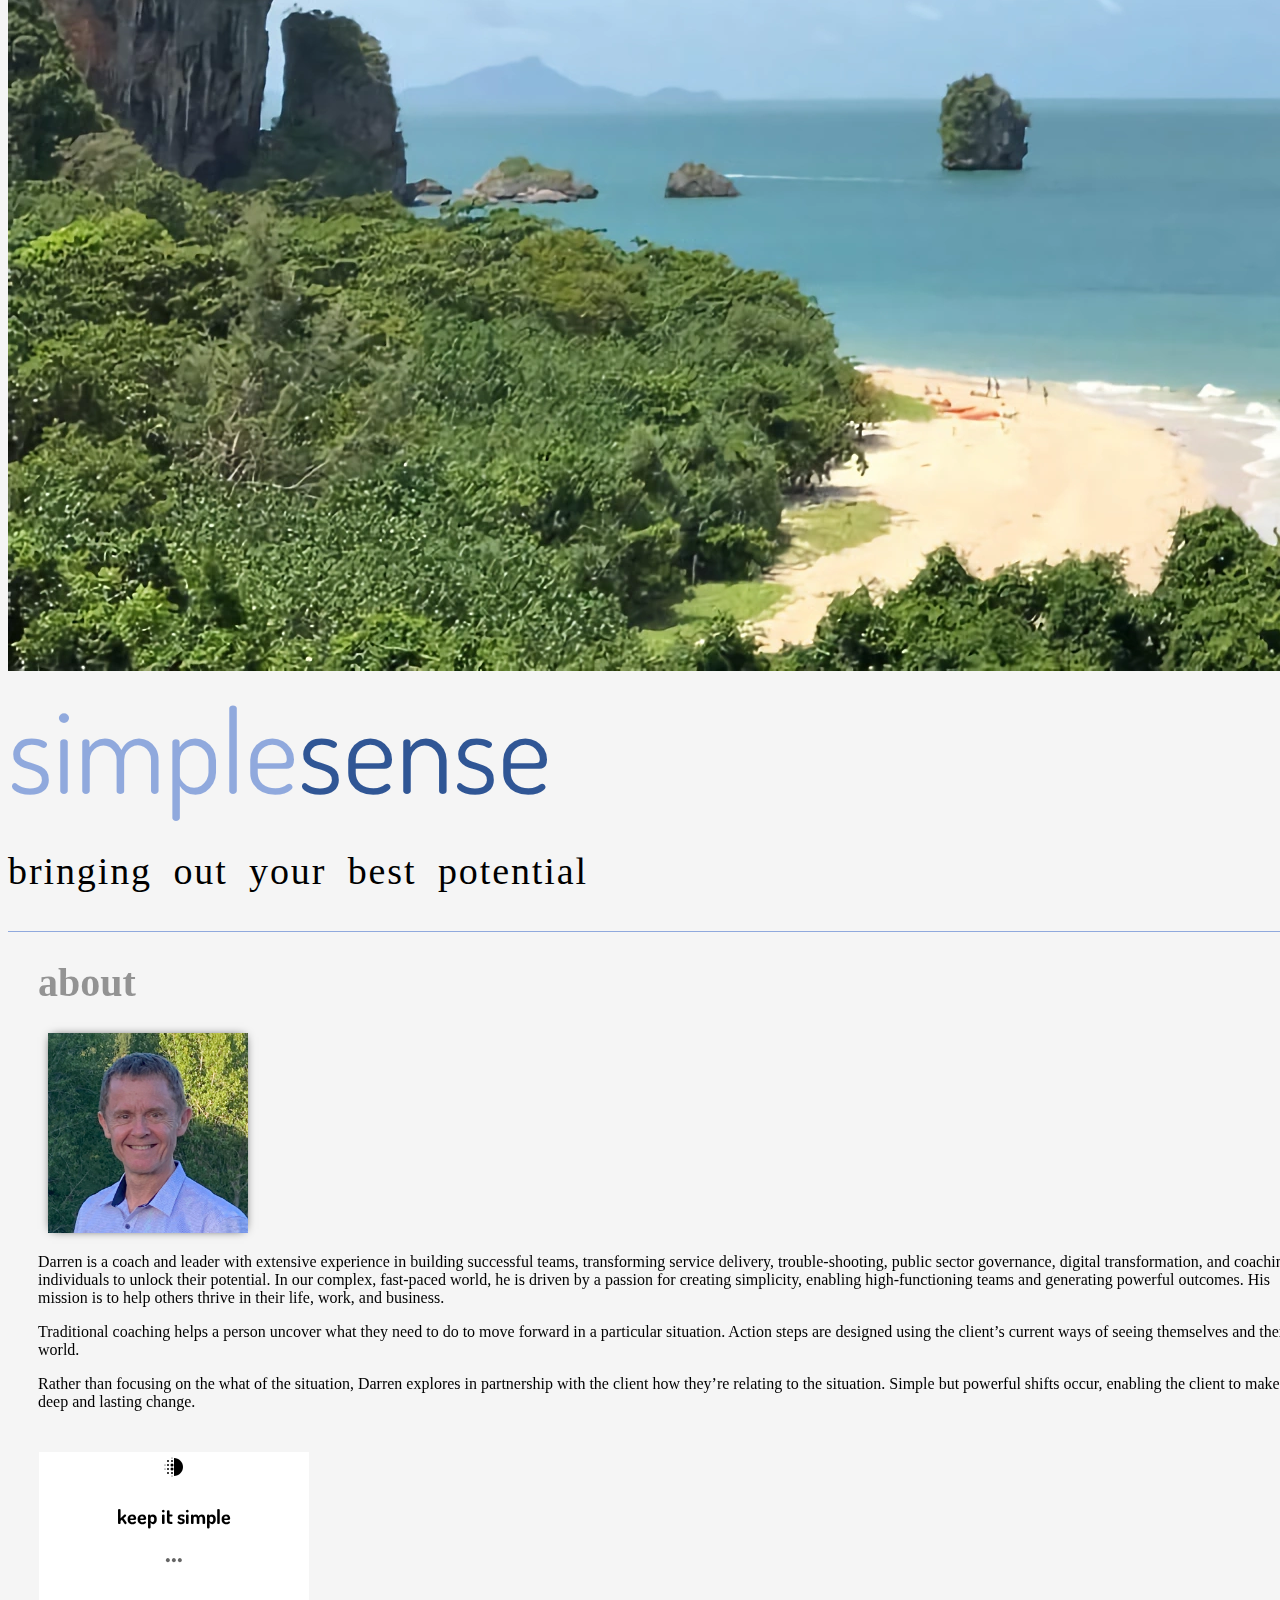
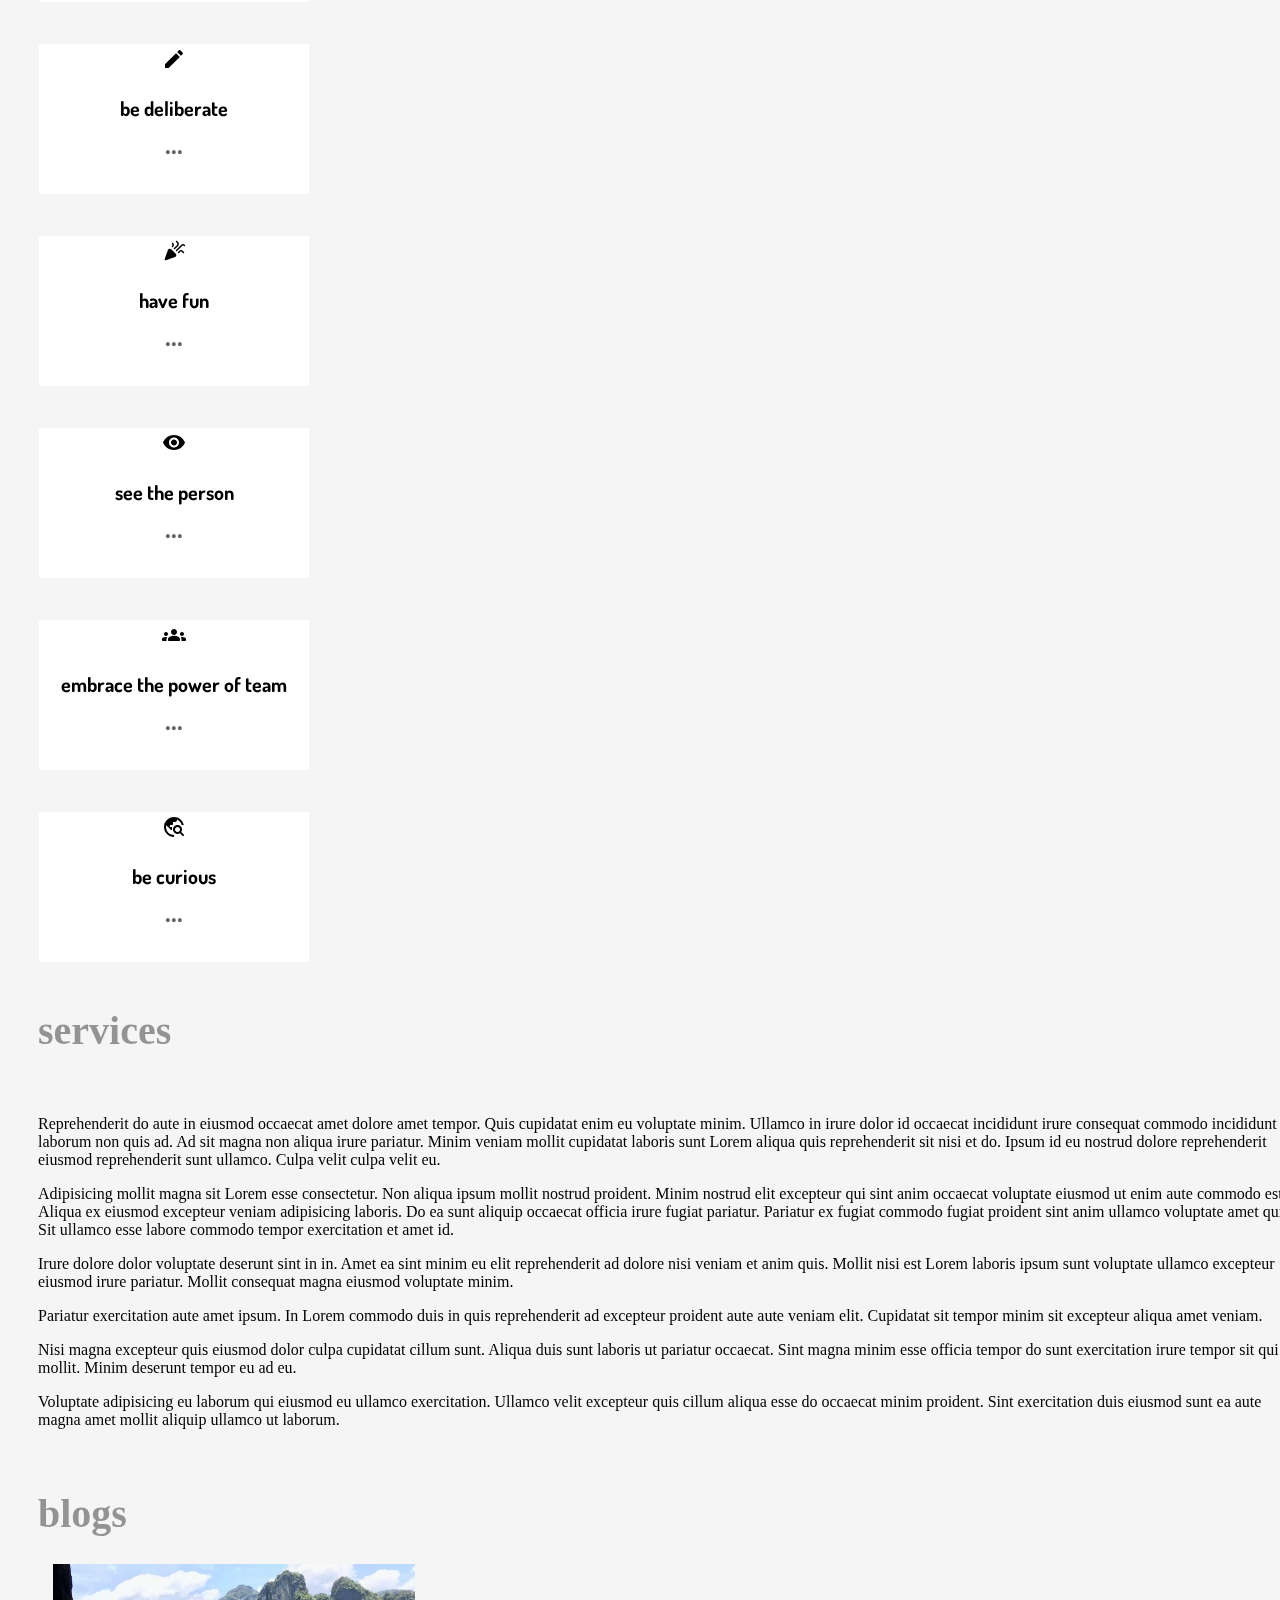
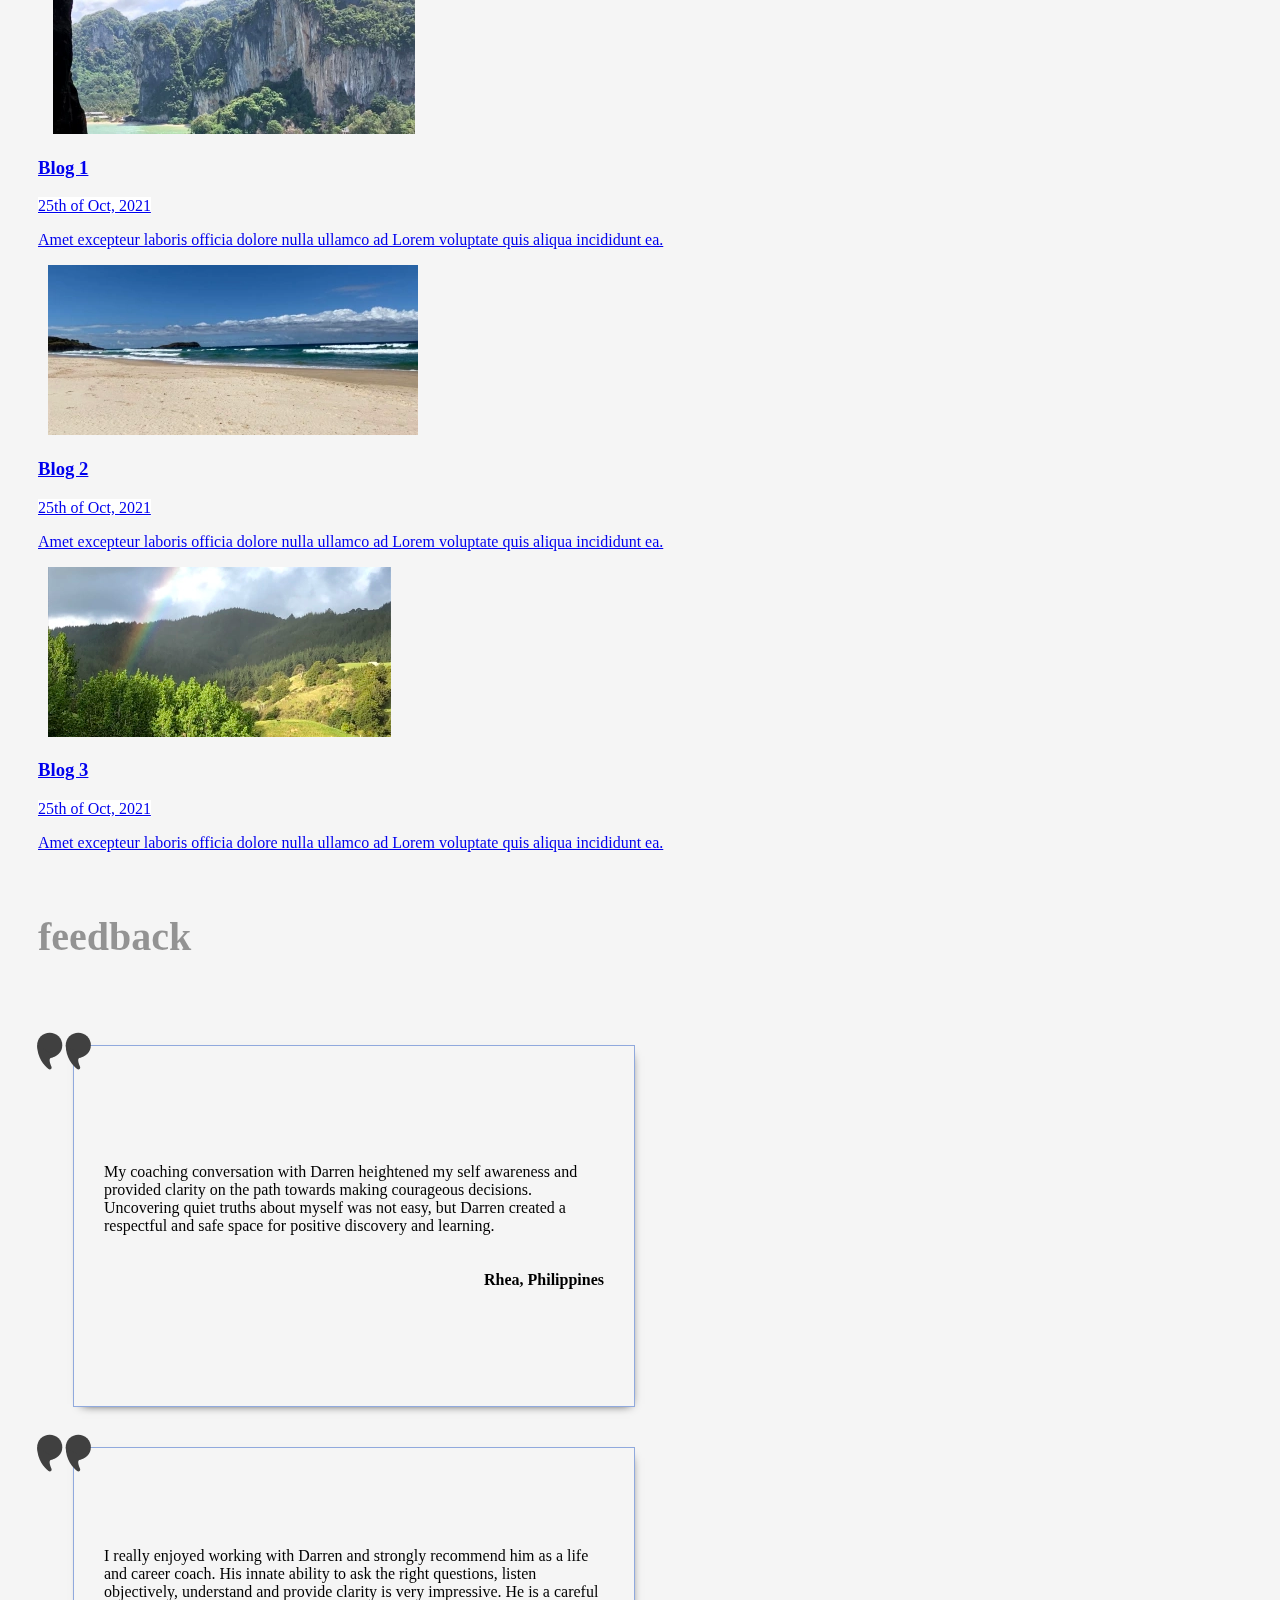
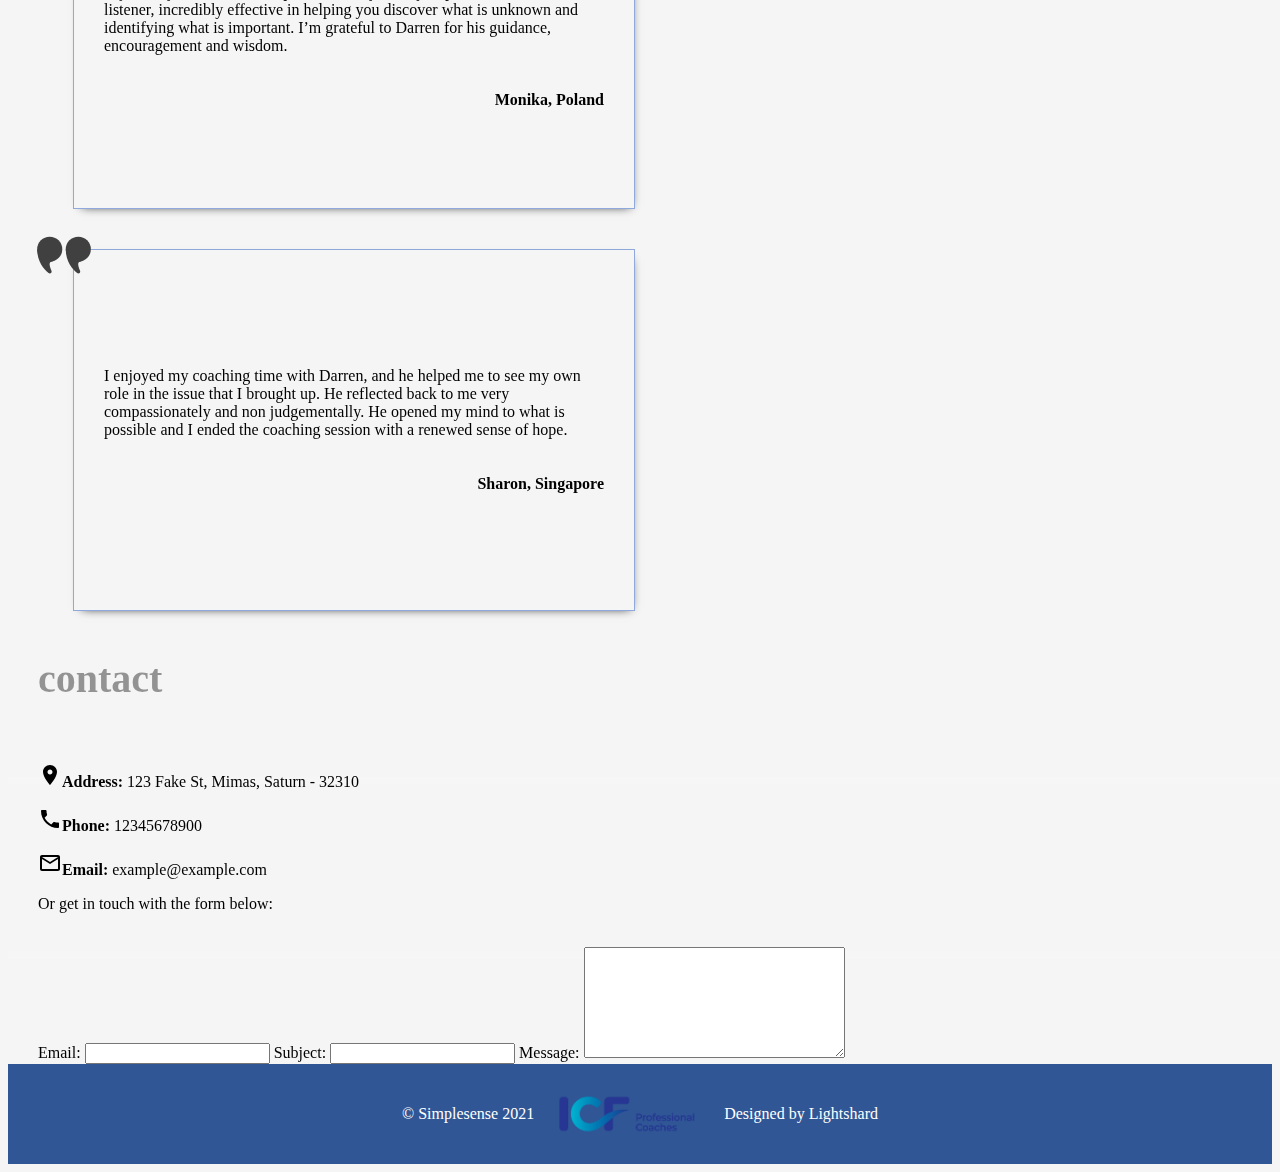
==== commit bb9794be: "Upscaled and sharpened main background image" ====
--- a/index.html
+++ b/index.html
@@ -46,7 +46,7 @@
     <landing id="home">
       <landing_inner>
         <landing_background>
-          <img src="assets/images/background-8.JPG" draggable="false">
+          <img src="assets/images/background-8(UpPhoto)(noise_scale)(Level2)(x2.000000).webp" draggable="false">
         </landing_background>
         <landing_image></landing_image>
         <landing_title>simplesense</landing_title>
--- a/index.css
+++ b/index.css
@@ -336,5 +336,74 @@
   background-color: var(--ss_barely_grey);
 }
 article_inner h1{
-  font-family: 'Dosis';
+  font-family: 'Dosis', 'Segoe UI', sans-serif;
+}
+
+
+
+
+
+
+
+
+#e404 landing_title{
+  color: white;
+  font-size: 116px;
+  font-family: 'Dosis', 'Segoe UI', sans-serif;
+
+  background: var(--ss_darkblue);
+  background-color: var(--ss_darkblue);
+  background-clip: text;
+  -webkit-background-clip: text;
+  color: transparent;
+}
+#e404 landing_subtitle{
+  display: block;
+  width: unset;
+  margin-top: -10px;
+  font-size: 24px;
+}
+#e404 .landing_down_arrow{
+  display: none;
+}
+
+#e404_back_button{
+  display: flex;
+  flex-direction: row;
+  justify-content: center;
+  align-items: center;
+  width: 42px;
+  height: 42px;
+  margin-top: 25px;
+  background-color: var(--ss_lightblue);
+  border: 2px solid white;
+  border-radius: 50%;
+  box-shadow: 0px 0px 10px -7px black;
+  opacity: 0.8;
+  transition: var(--ls_anim_duration_fast) ease all;
+}
+#e404_back_button:hover{
+  opacity: 1;
+}
+#e404_back_button::before{
+  content: "";
+  position: absolute;
+  display: block;
+  width: 14px;
+  height: 14px;
+  background-color: white;
+  border-radius: 20%;
+  clip-path: polygon(70% 70%, 70% 8%, 100% 0%, 100% 100%, 0% 100%, 8% 70%);
+  transform: rotate(135deg);
+}
+#e404_back_button::after{
+  content: "";
+  position: absolute;
+  display: block;
+  width: 14px;
+  height: 14px;
+  background-color: white;
+  border-radius: 20%;
+  clip-path: polygon(80% 0%, 100% 0%, 100% 20%, 20% 100%, 0% 100%, 0% 80%);
+  transform: rotate(45deg);
 }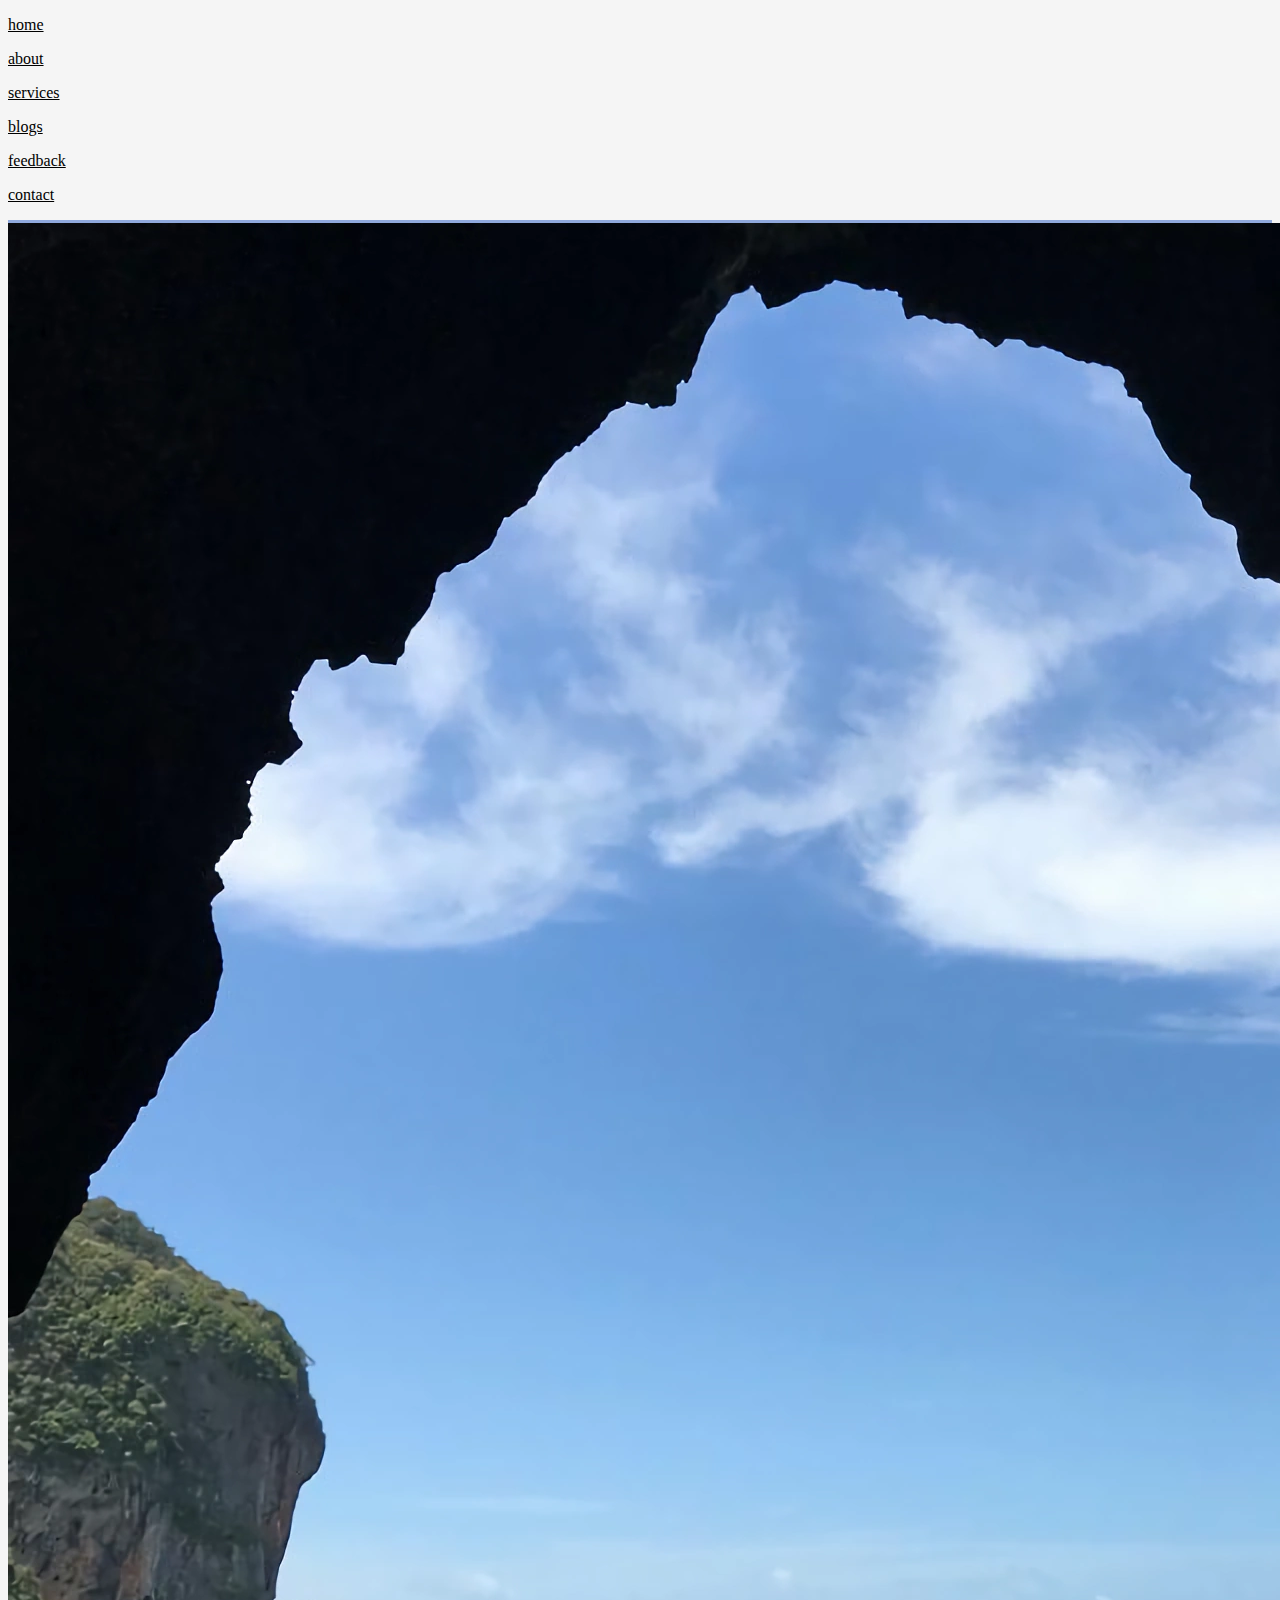
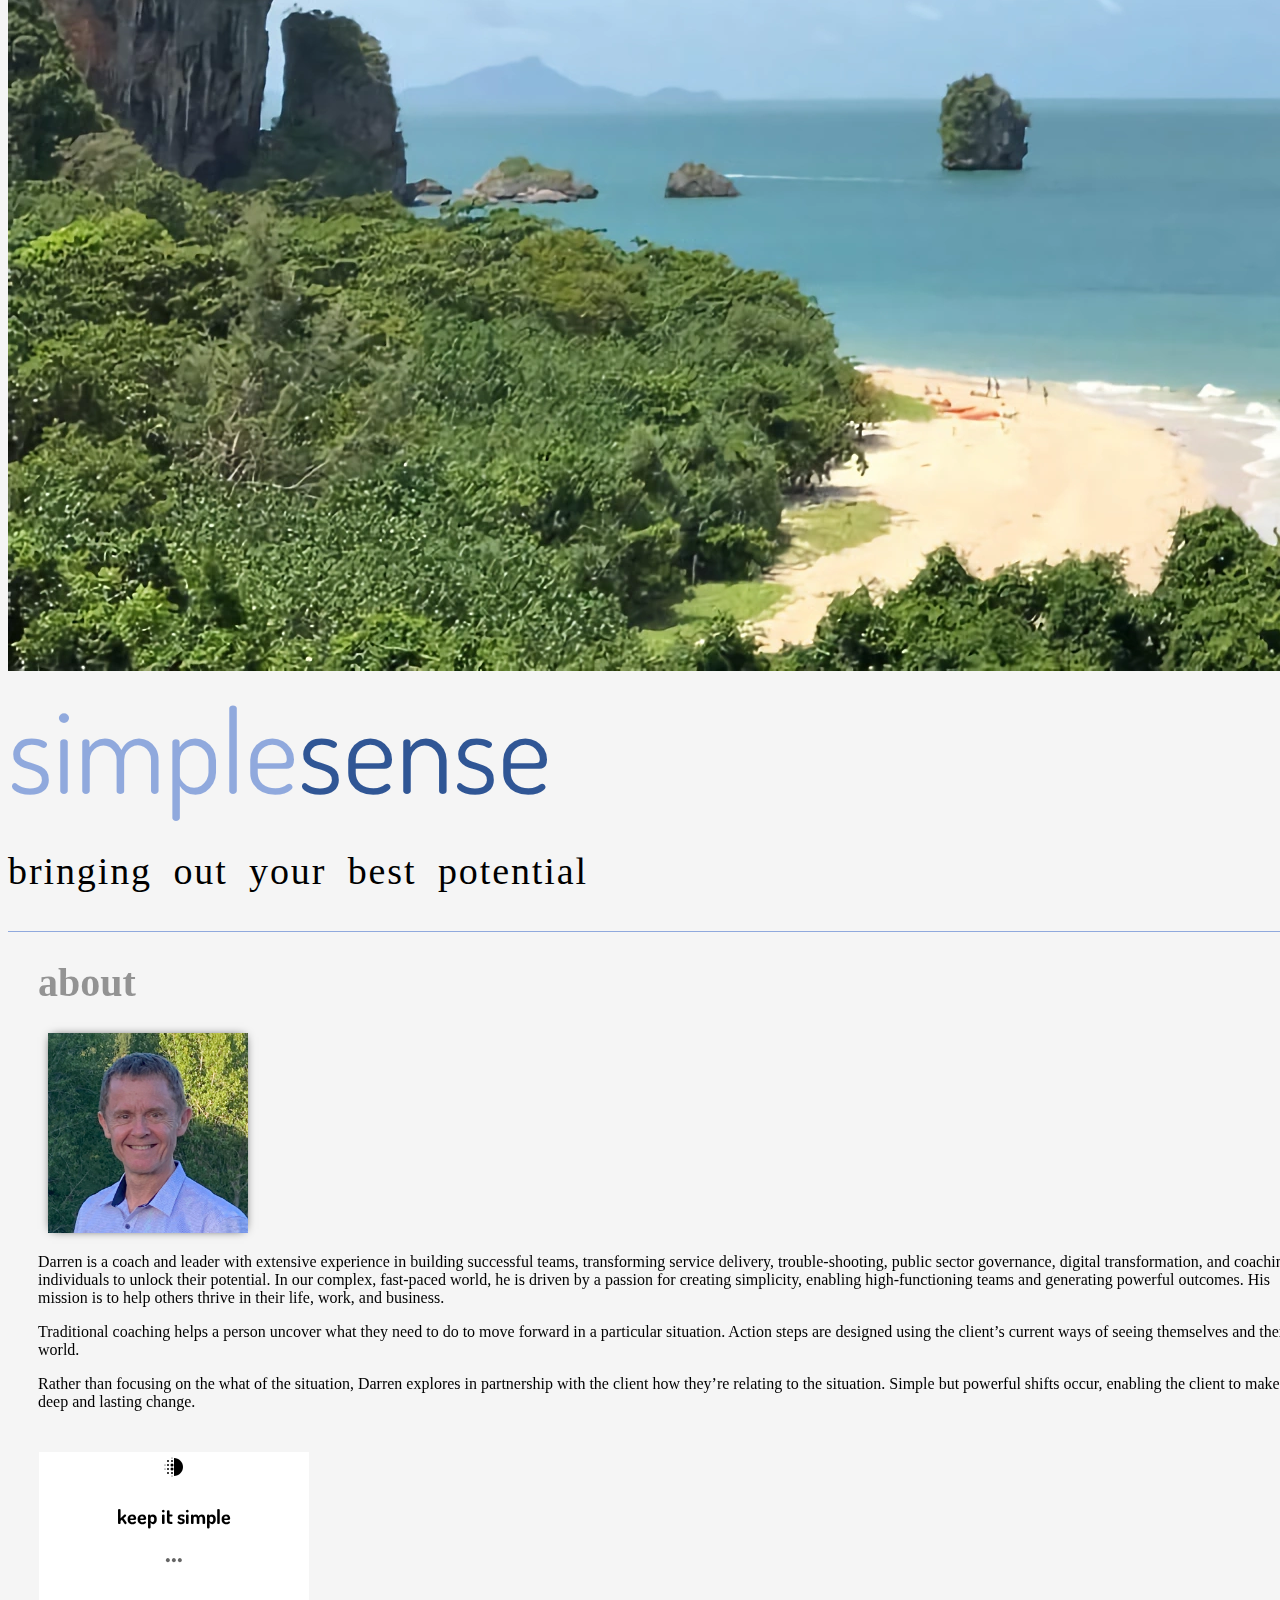
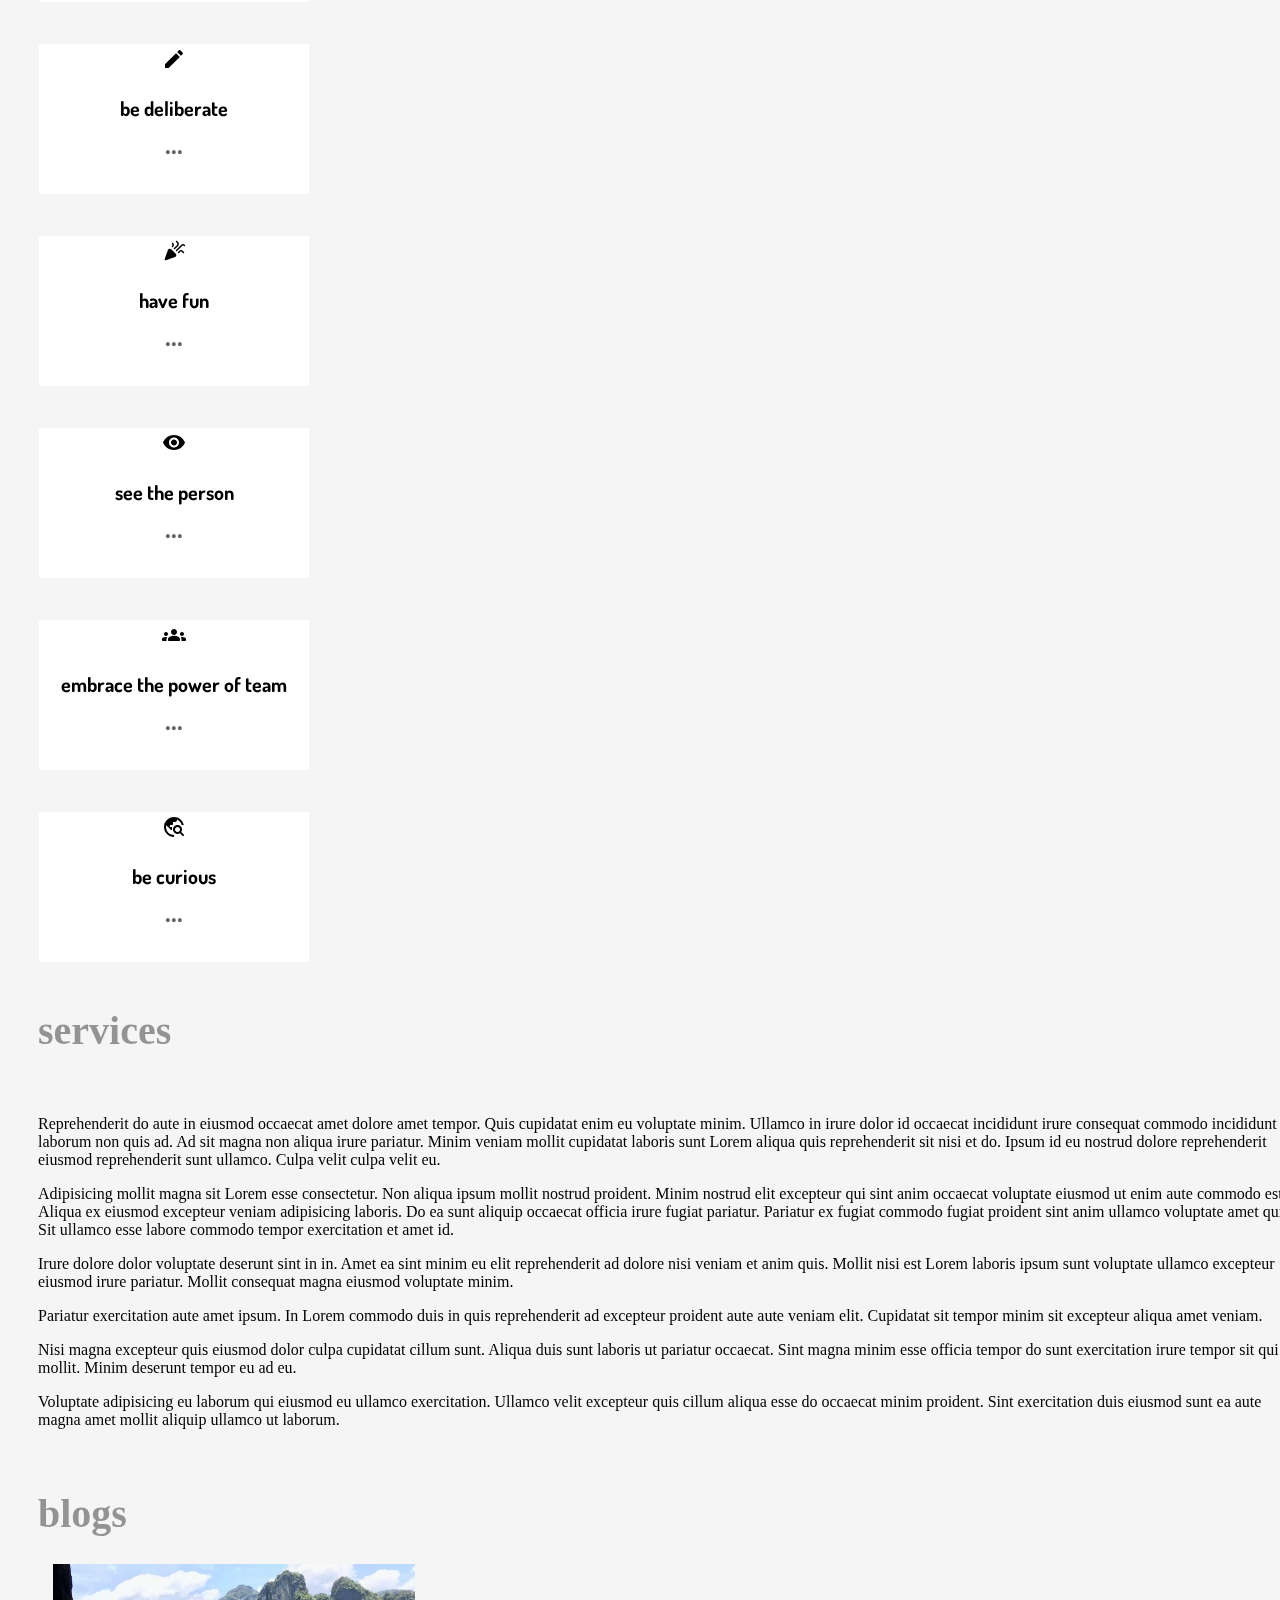
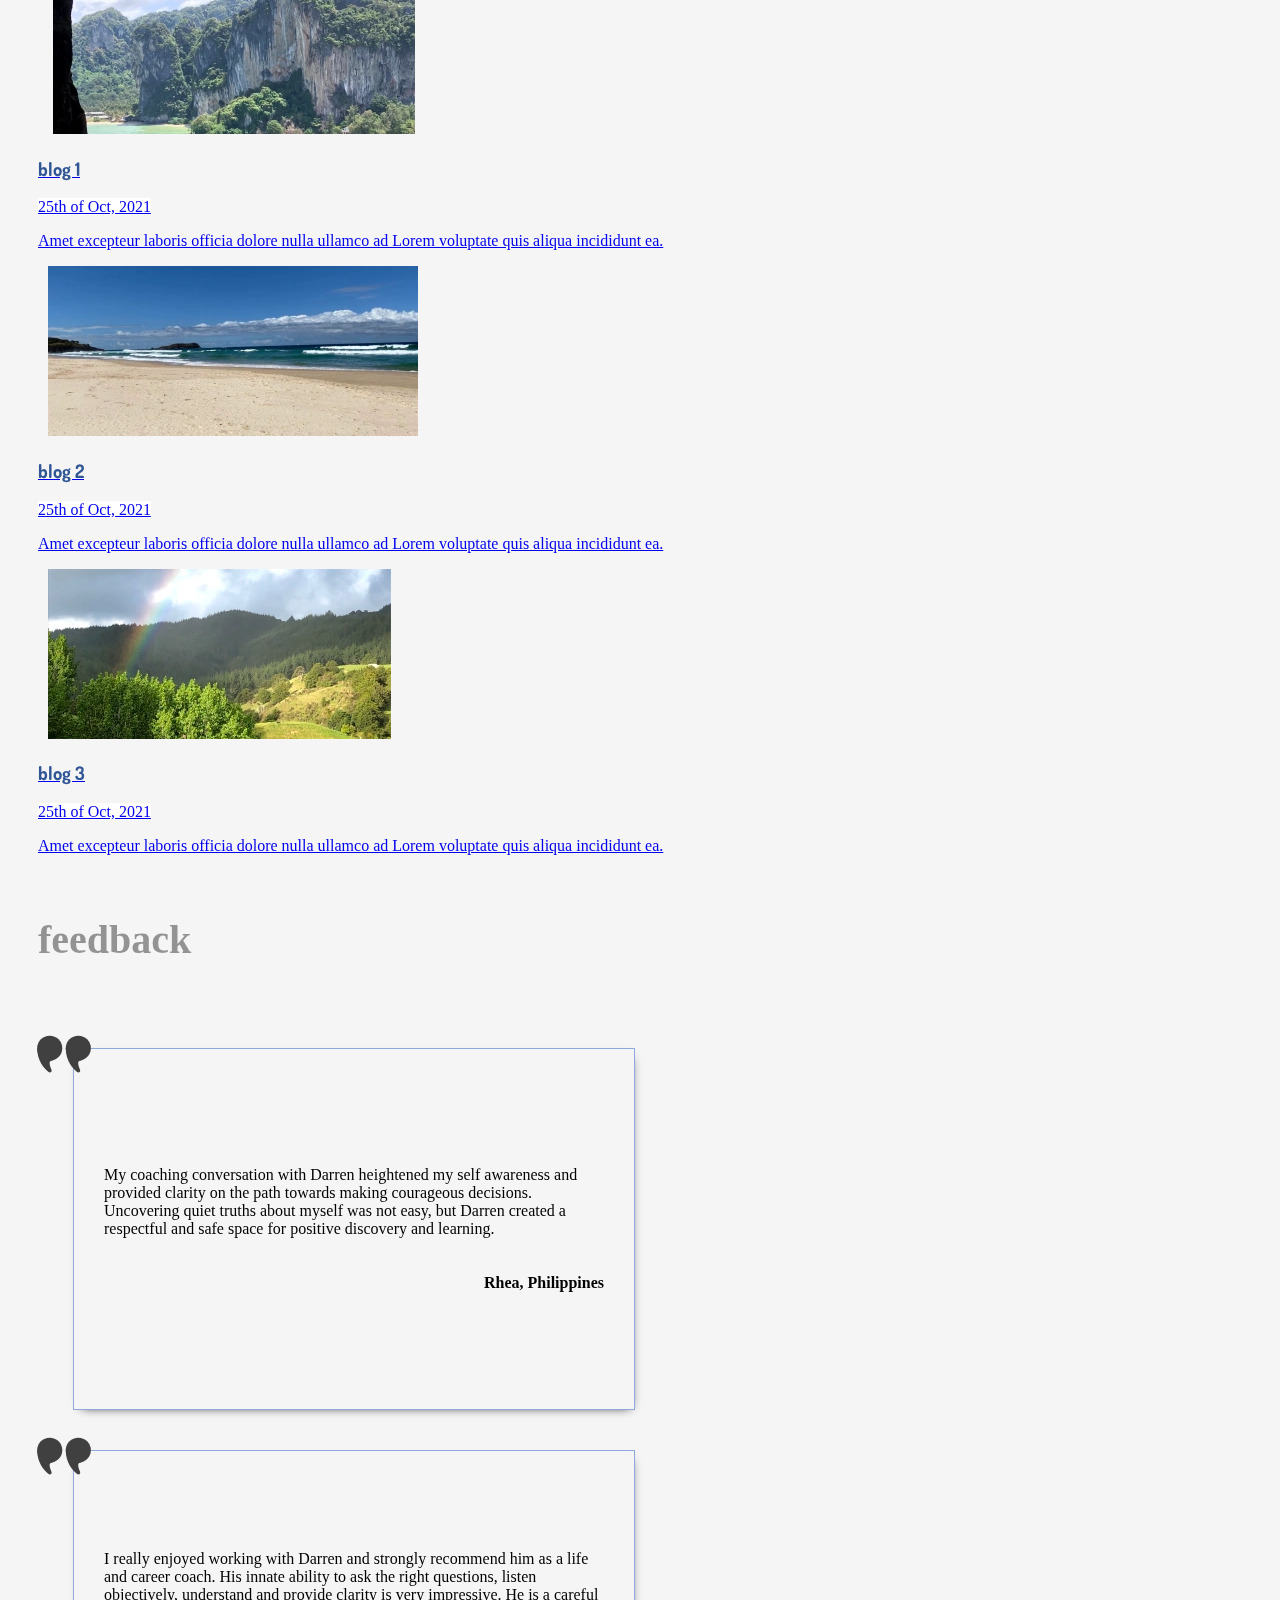
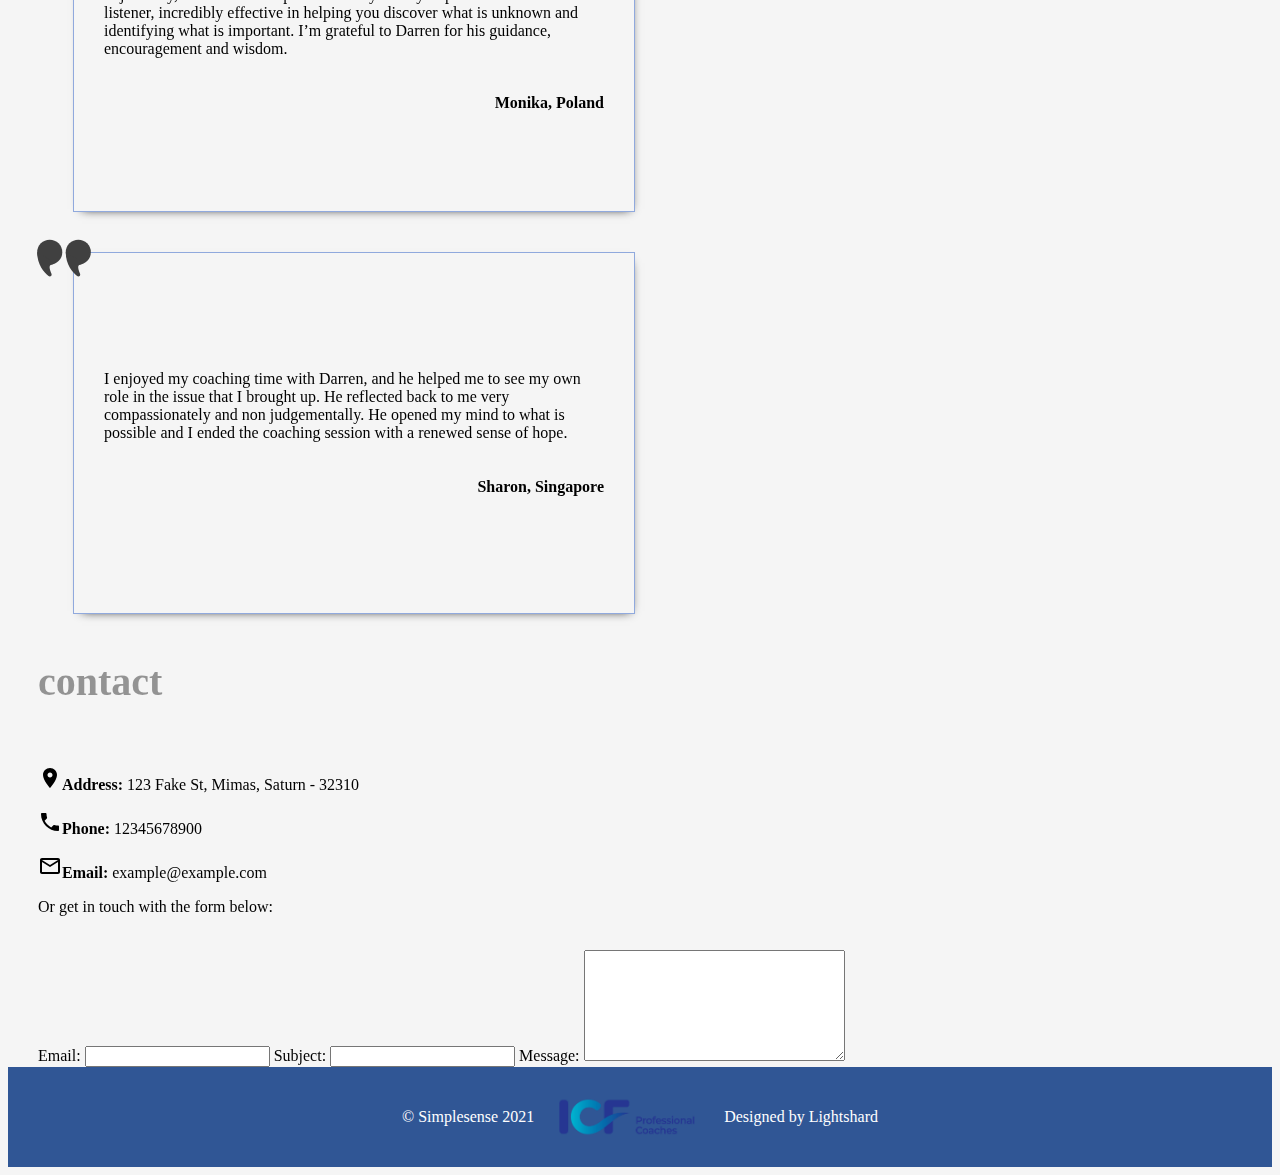
==== commit ec57b050: "Updated blog card styles" ====
--- a/index.html
+++ b/index.html
@@ -155,7 +155,7 @@
               <card>
                 <img src="assets/images/blogs/blog-1-small.webp" draggable="false">
                 <card_inner>
-                  <h3>Blog 1</h3>
+                  <h3>blog 1</h3>
                   <info>25th of Oct, 2021</info>
                   <p>Amet excepteur laboris officia dolore nulla ullamco ad Lorem voluptate quis aliqua incididunt ea.</p>
                 </card_inner>
@@ -166,7 +166,7 @@
               <card>
                 <img src="assets/images/blogs/blog-2-small.webp" draggable="false">
                 <card_inner>
-                  <h3>Blog 2</h3>
+                  <h3>blog 2</h3>
                   <info>25th of Oct, 2021</info>
                   <p>Amet excepteur laboris officia dolore nulla ullamco ad Lorem voluptate quis aliqua incididunt ea.</p>
                 </card_inner>
@@ -177,7 +177,7 @@
               <card>
                 <img src="assets/images/blogs/blog-3-small.webp" draggable="false">
                 <card_inner>
-                  <h3>Blog 3</h3>
+                  <h3>blog 3</h3>
                   <info>25th of Oct, 2021</info>
                   <p>Amet excepteur laboris officia dolore nulla ullamco ad Lorem voluptate quis aliqua incididunt ea.</p>
                 </card_inner>
--- a/index.css
+++ b/index.css
@@ -176,6 +176,10 @@
 card_inner{
   background-color: white;
 }
+card h3{
+  color: var(--ss_darkblue);
+  font-family: 'Dosis', 'Segoe UI', sans-serif;
+}
 
 
 mantra{
